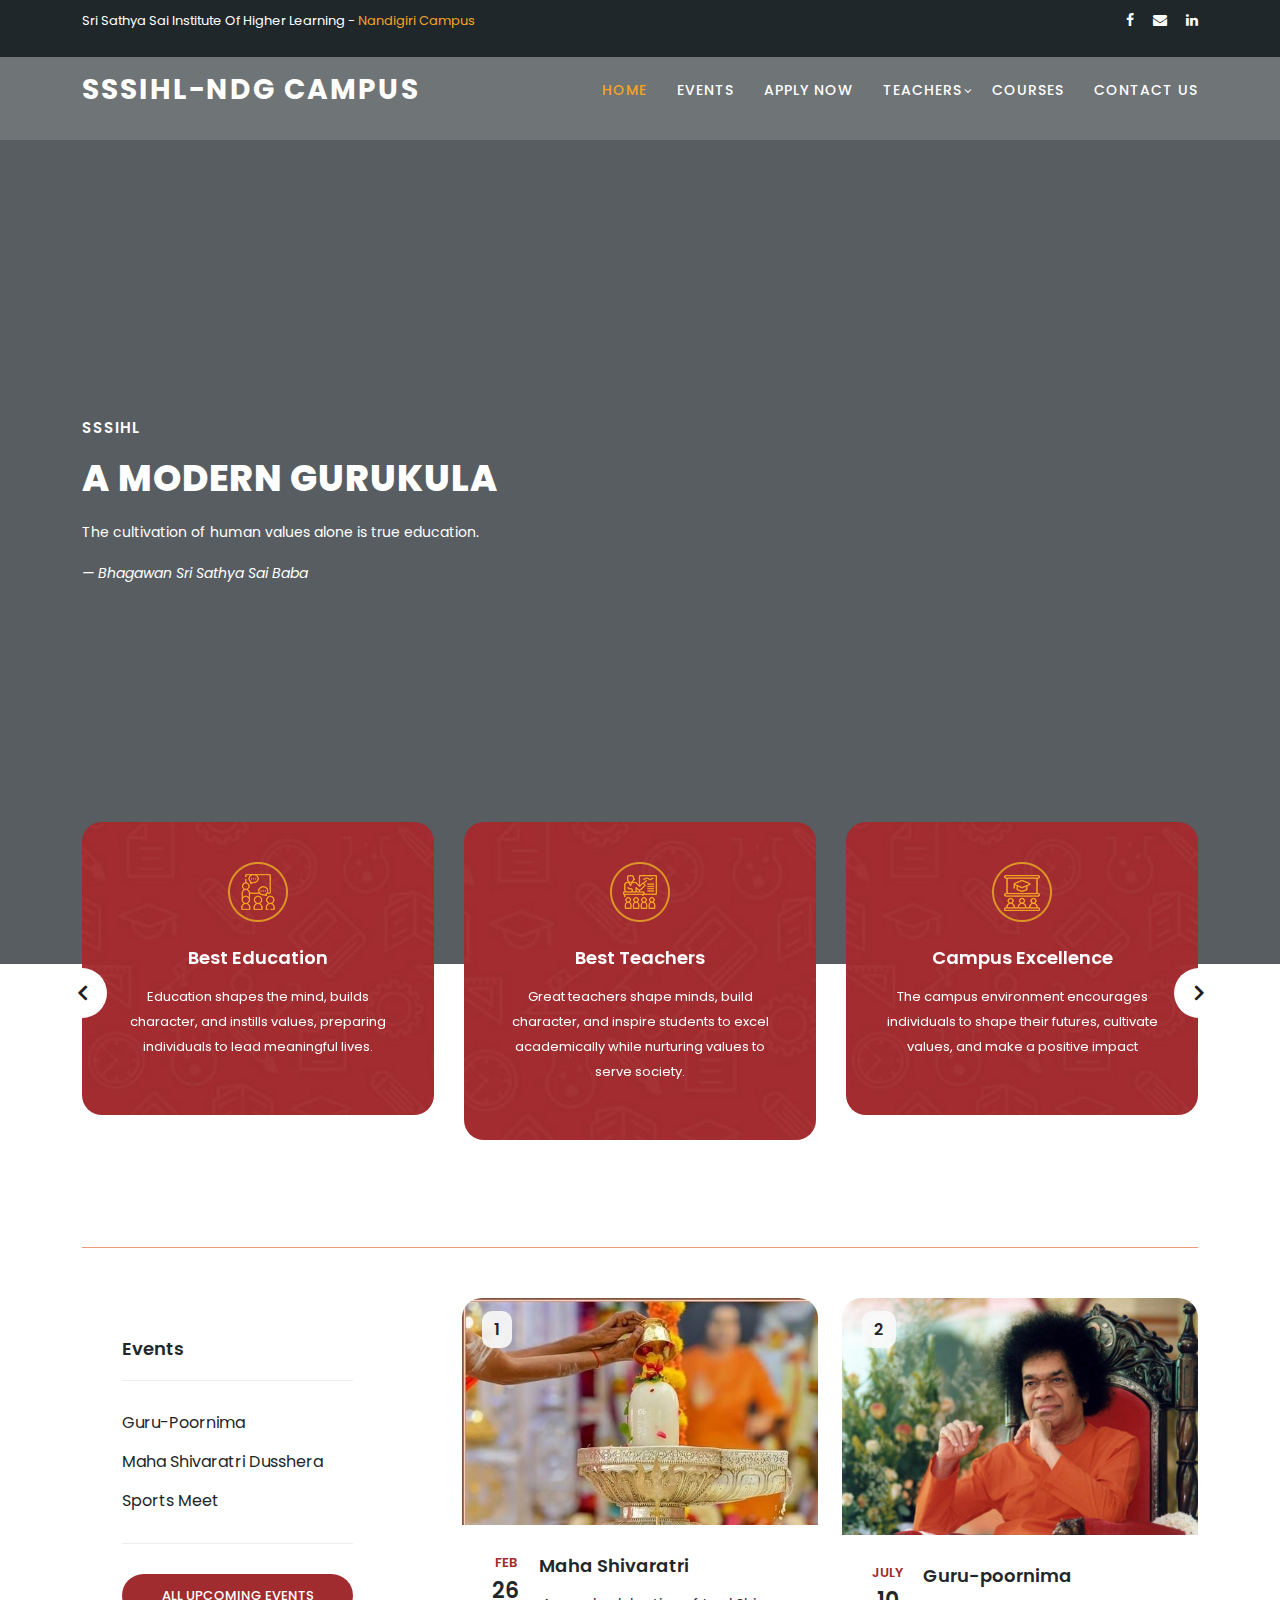
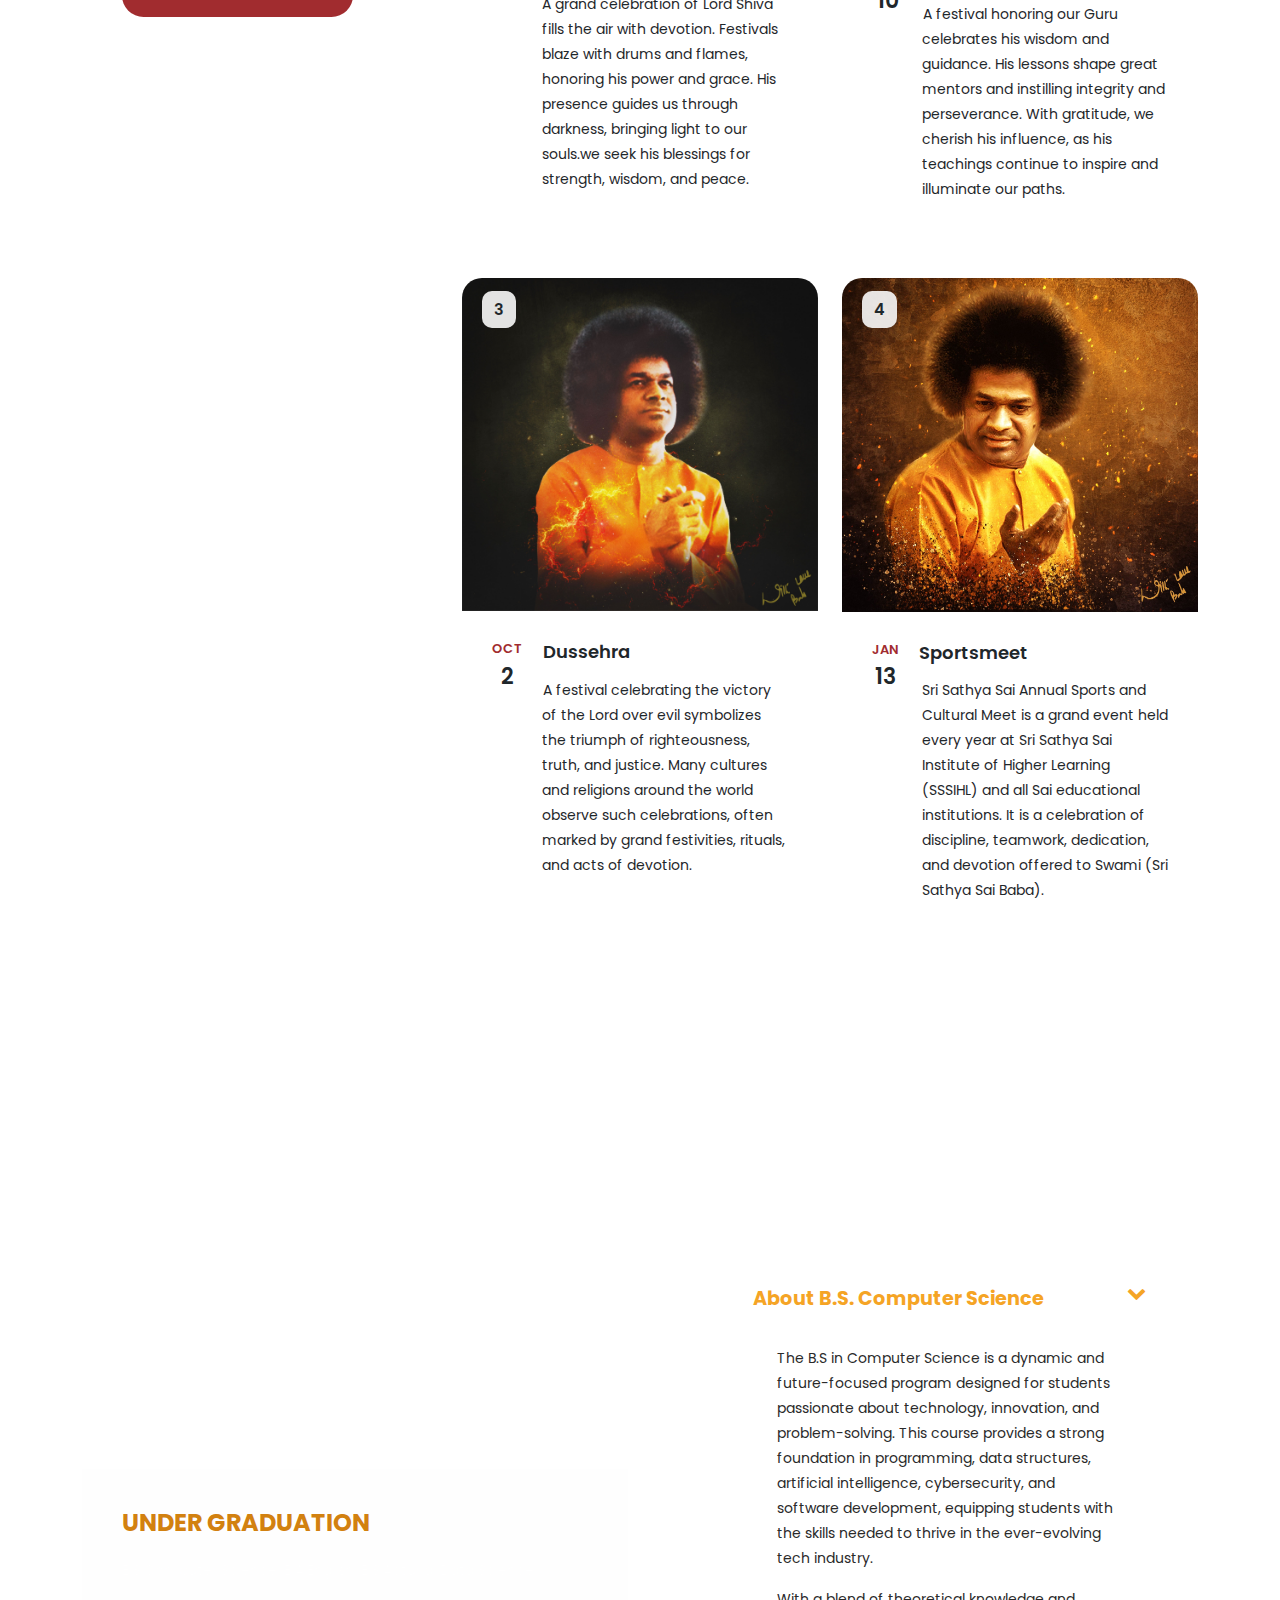
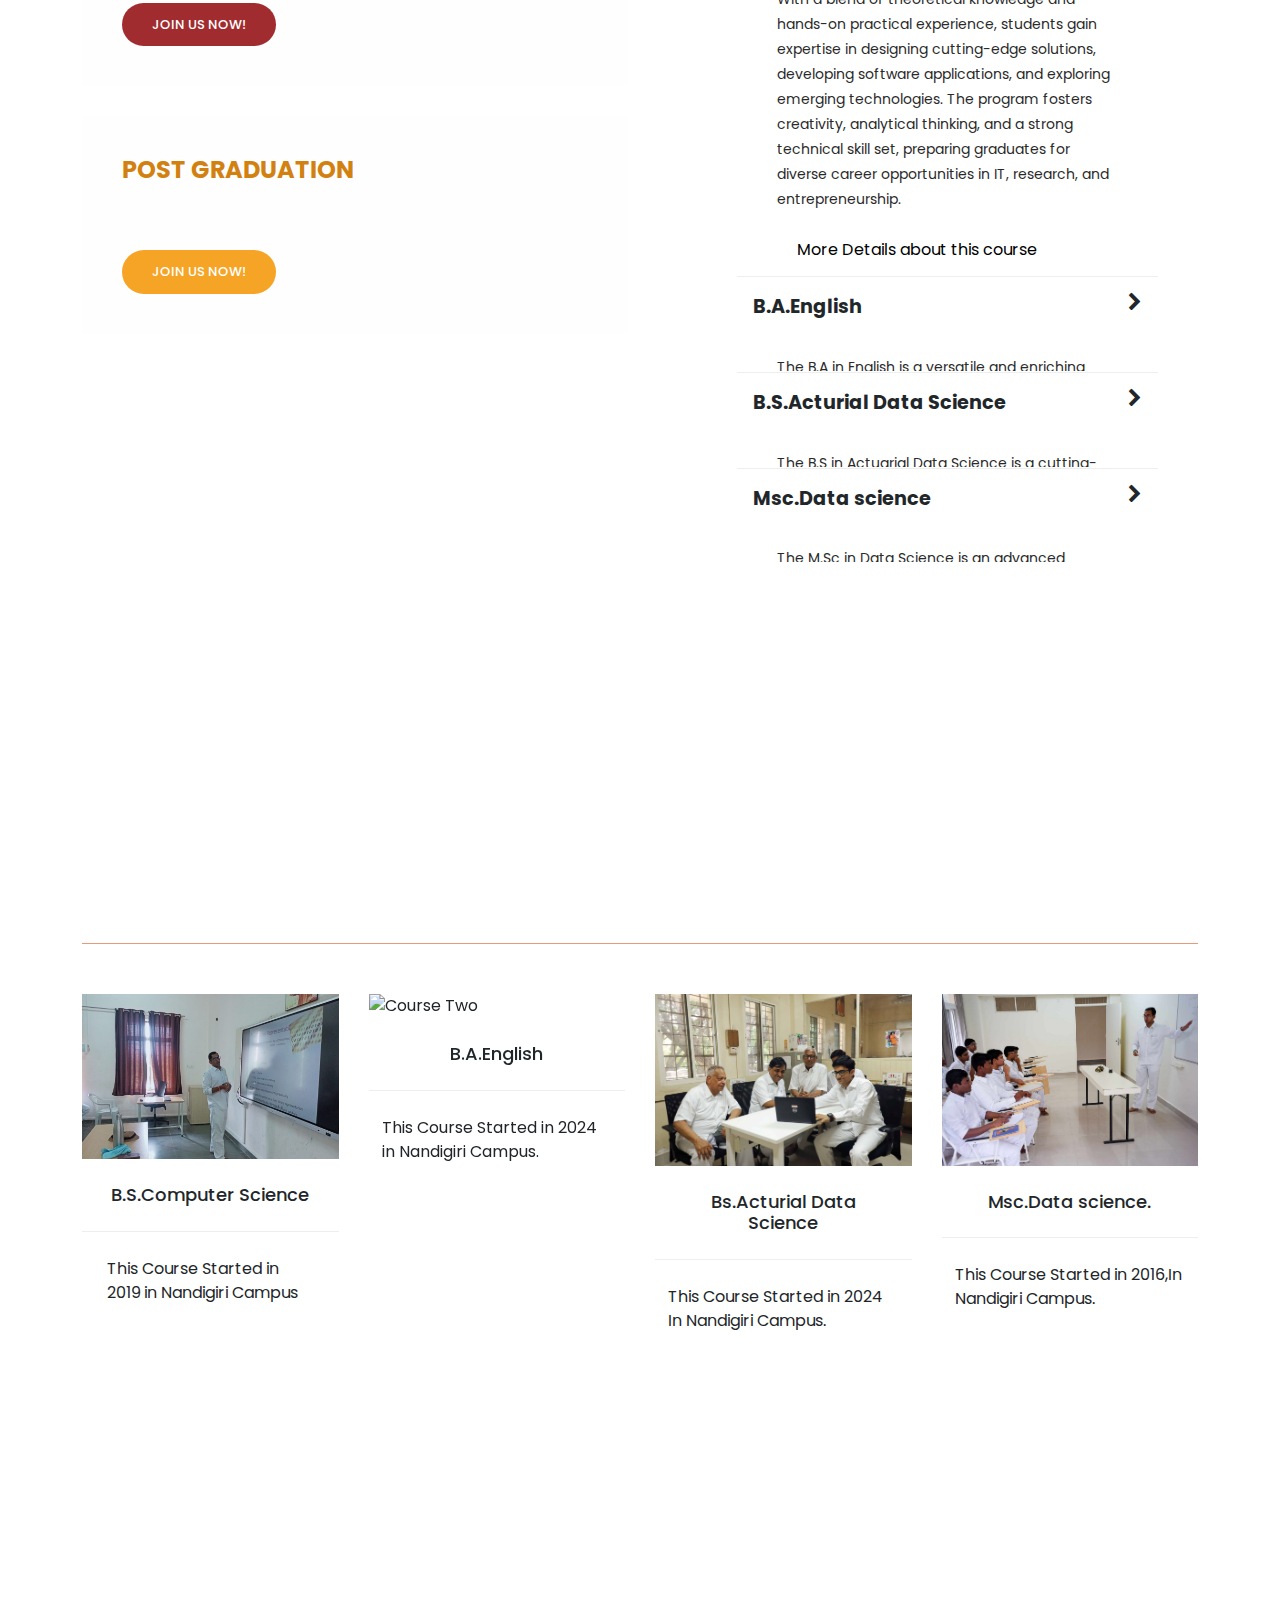
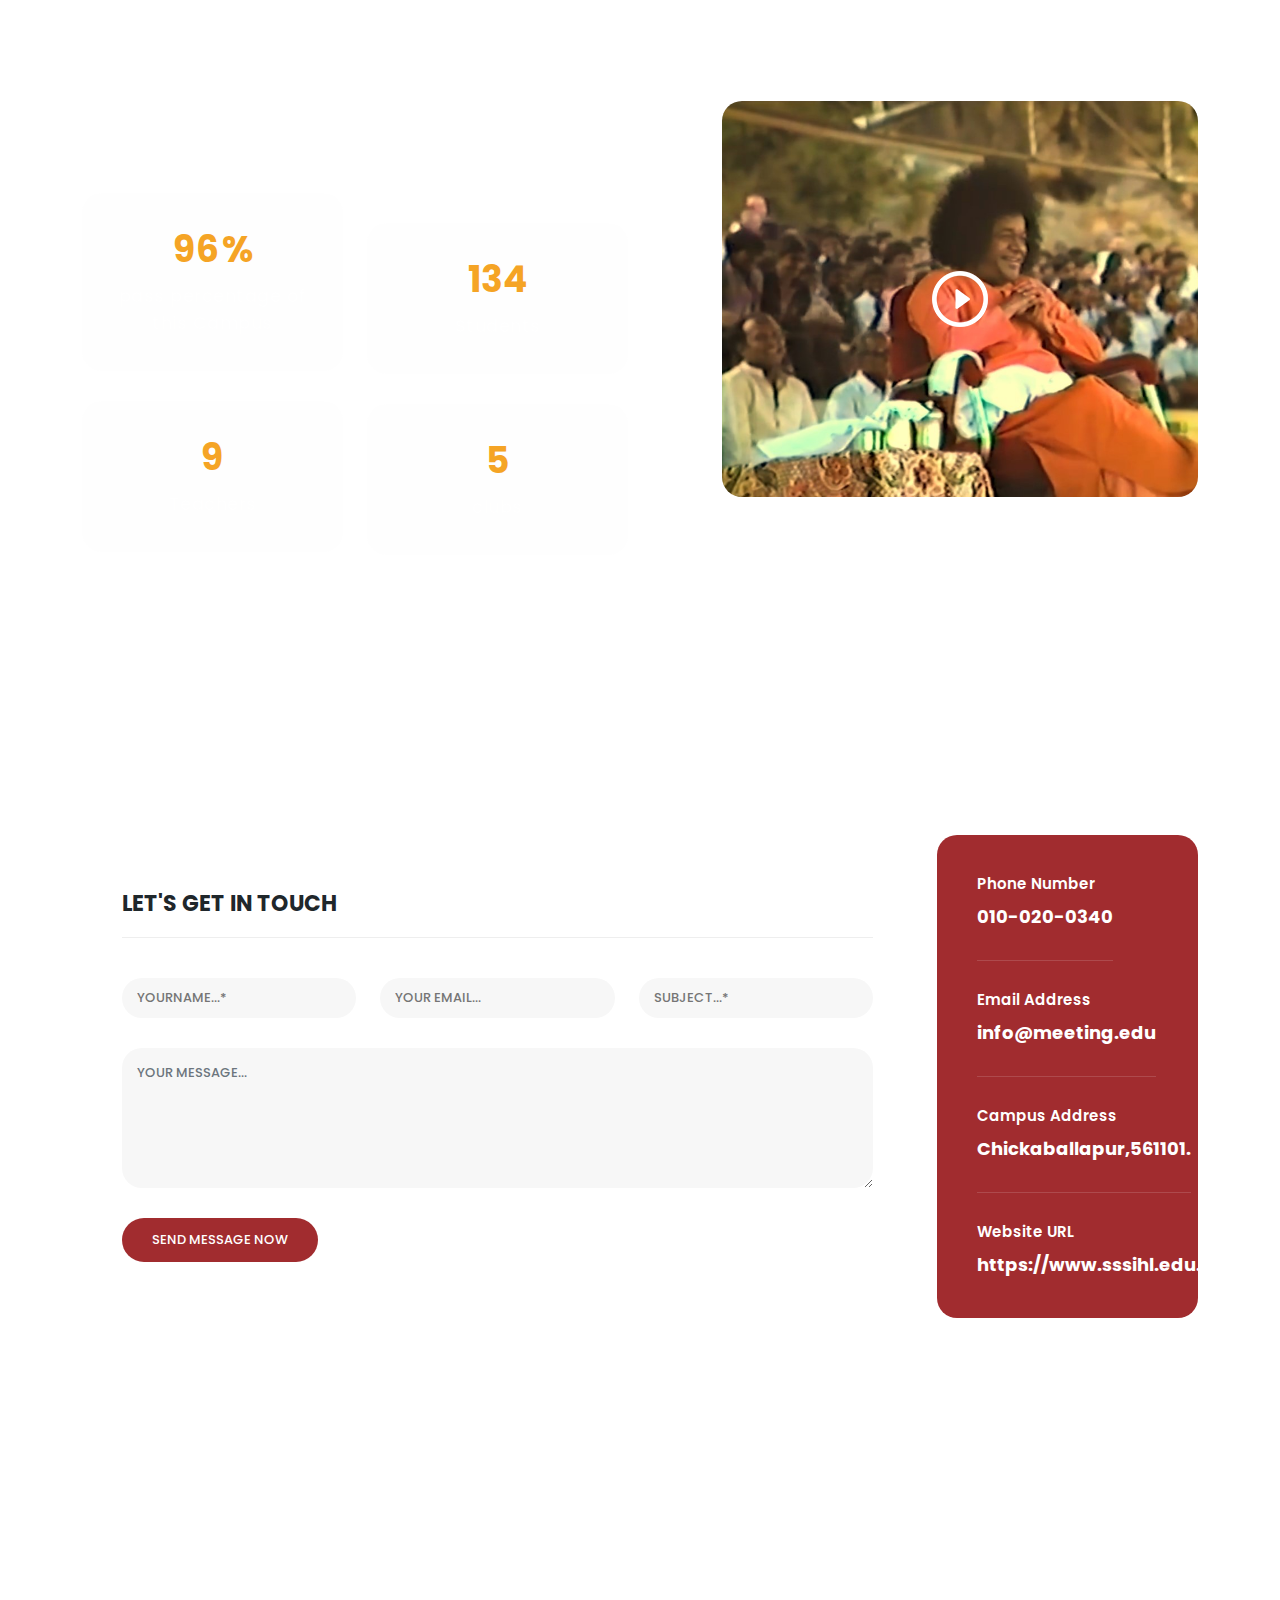
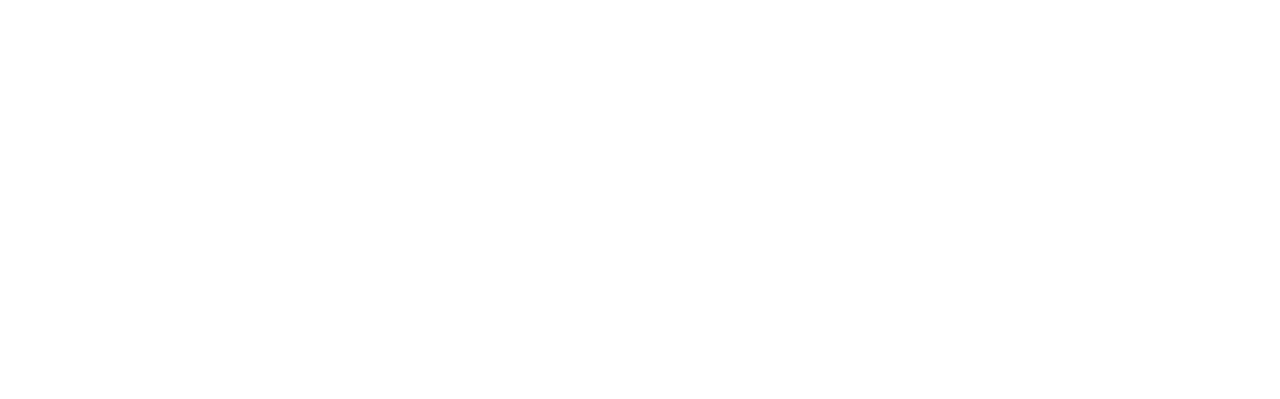
==== index.html @ b91f8c8f "Update index.html" ====
<!DOCTYPE html>
<html lang="en">

  <head>

    <meta charset="utf-8">
    <meta name="viewport" content="width=device-width, initial-scale=1, shrink-to-fit=no">
    <meta name="description" content="">
    <meta name="author" content="TemplateMo">
    <link href="https://fonts.googleapis.com/css?family=Poppins:100,200,300,400,500,600,700,800,900" rel="stylesheet">

    <title>Sri Sathya Sai Institute Of Higher Learning-Nandigiri Campus</title>
    <link rel="icon" href="assets/images/logo.png" type="">

    <!-- Bootstrap core CSS -->
    <link href="vendor/bootstrap/css/bootstrap.min.css" rel="stylesheet">


    <!-- Additional CSS Files -->
    <link rel="stylesheet" href="assets/css/fontawesome.css">
    <link rel="stylesheet" href="assets/css/templatemo-edu-meeting.css">
    <link rel="stylesheet" href="assets/css/owl.css">
    <link rel="stylesheet" href="assets/css/lightbox.css">
  </head>

<body>  
   <!-- Sub Header -->
   <div class="sub-header">
    <div class="container">
      <div class="row">
        <div class="col-lg-8 col-sm-8">
          <div class="left-content">
            <p>Sri Sathya Sai Institute Of Higher Learning - <em>Nandigiri Campus</em> </p>
          </div>
        </div>
        <div class="col-lg-4 col-sm-4">
          <div class="right-icons">
            <ul>
              <li><a href="#"><i class="fa fa-facebook"></i></a></li>
              <li><a href="ndgsssihl.edu.in"><i class="fa fa-envelope"></i></a></li>
              <li><a href="https://www.linkedin.com/in/sssihl-ndg/"><i class="fa fa-linkedin"></i></a></li>
            </ul>
          </div>
        </div>
      </div>
    </div>
  </div>
 <!-- ***** Header Area Start ***** -->
  <header class="header-area header-sticky">
      <div class="container">
          <div class="row">
              <div class="col-12">
                  <nav class="main-nav">
                      <!-- ***** Logo Start ***** -->
                      <a href="index.html" class="logo">
                        SSSIHL-NDG Campus
                      </a>
                      <ul class="nav">
                          <li class="scroll-to-section"><a href="#top" class="active">Home</a></li>
                          <li><a href="#meetings">Events</a></li>
                          <li class="scroll-to-section"><a href="#apply">Apply Now</a></li>
                          <li class="has-sub">
                              <a href="javascript:void(0)">Teachers</a>
                              <ul class="sub-menu">
                                  <li><a href="meetings.html">DMACS</a></li>
                                  <li><a href="meetings.html">DLL</a></li>
                              </ul>
                          </li>
                          <li class="scroll-to-section"><a href="#courses">Courses</a></li> 
                          <li class="scroll-to-section"><a href="#contact">Contact Us</a></li> 
                      </ul>        
                      <a class='menu-trigger'>
                          <span>Menu</span>
                      </a>
                      <!-- ***** Menu End ***** -->
                  </nav>
              </div>
          </div>
      </div>
  </header>
  <section class="section main-banner" id="top" data-section="section1">
      <video autoplay muted loop id="bg-video">
          <source src="assets/images/NDG.mp4" type="video/mp4" />
      </video>

      <div class="video-overlay header-text">
          <div class="container">
            <div class="row">
              <div class="col-lg-12">
                <div class="caption">
              <h6>SSSIHL</h6>
              <h2>A modern Gurukula</h2>
              <p>The cultivation of human values alone is true education.</p>
              <p><em>— Bhagawan Sri Sathya Sai Baba</em></p> 
            </div>
              </div>
            </div>
          </div>
      </div>
  </section>
  <!-- ***** Main Banner Area End ***** -->

  <section class="services">
    <div class="container">
      <div class="row">
        <div class="col-lg-12">
          <div class="owl-service-item owl-carousel">
          
            <div class="item">
              <div class="icon">
                <img src="assets/images/service-icon-01.png" alt="">
              </div>
              <div class="down-content">
                <h4>Best Education</h4>
                <p>Education shapes the mind, builds character, and instills values, preparing individuals to lead meaningful lives.</p>
              </div>
            </div>
            
            <div class="item">
              <div class="icon">
                <img src="assets/images/service-icon-02.png" alt="">
              </div>
              <div class="down-content">
                <h4>Best Teachers</h4>
                <p>Great teachers shape minds, build character, and inspire students to excel academically while nurturing values to serve society.</p>
              </div>
            </div>
            
              <div class="item">
                <div class="icon">
                  <img src="assets/images/service-icon-03.png" alt="">
                </div>
                <div class="down-content">
                  <h4>Campus Excellence</h4>
                  <p>The campus environment encourages individuals to shape their futures, cultivate values, and make a positive impact</p>
                </div>
              </div>
              
              <div class="item">
                <div class="icon">
                  <img src="assets/images/service-icon-02.png" alt="">
                </div>
                <div class="down-content">
                  <h4>Online Courses</h4>
                  <p>Students are encouraged to explore SWAYAM and NPTEL for online courses that enhance their knowledge and skills.</p>
                </div>
              </div>
              
              <div class="item">
                <div class="icon">
                  <img src="assets/images/service-icon-03.png" alt="">
                </div>
                <div class="down-content">
                  <h4>Best Activities</h4>
                  <p>Activities like drama, orchestra, dance, and debate foster creativity, teamwork, and personal growth, helping students develop essential skills.</p>
                </div>
              </div>
              
            </div>
          </div>
        </div>
      </div>
    </section>

    <section class="upcoming-meetings" id="meetings">
      <div class="container">
        <div class="row">
          <div class="col-lg-12">
            <div class="section-heading">
              <h2>Upcoming Events</h2>
            </div>
          </div>
          <div class="col-lg-4">
            <div class="categories">
              <h4>Events</h4>
<ul>
    <li>Guru-Poornima</li>
    <li>Maha Shivaratri</li>
    <li>Dusshera</li>
    <li>Sports Meet</li>
</ul>

             <div class="main-button-red">
                <a href="https://www.srisathyasai.org/pages/sai-events.html">All Upcoming Events</a>
              </div>
            </div>
          </div>
          <div class="col-lg-8">
            <div class="row">
              <div class="col-lg-6">
                <div class="meeting-item">
                  <div class="thumb">
                    <div class="price">
                      <span>1</span>
                    </div>
                    <a href="https://www.sathyasai.org/shivaratri"><img src="assets/images/shiv.jpg" alt="New Lecturer Meeting"></a>
                  </div>
                  <div class="down-content">
                    <div class="date">
                      <h6>Feb <span>26</span></h6>
                    </div>
                    <a href="#"><h4> Maha Shivaratri</h4></a>
                    <p>A grand celebration of Lord Shiva fills the air with devotion. Festivals blaze with drums and flames, honoring his power and grace. His presence guides us through darkness, bringing light to our souls.we seek his blessings for strength, wisdom, and peace.</p>
                  </div>
                </div>
              </div>
              <div class="col-lg-6">
                <div class="meeting-item">
                  <div class="thumb">
                    <div class="price">
                      <span>2</span>
                    </div>
                    <a href="https://www.sathyasai.org/festival/gurupoornima"><img src="assets/images/Guru1.jpg" alt="Online Teaching"></a>
                  </div>
                  <div class="down-content">
                    <div class="date">
                      <h6>July <span>10</span></h6>
                    </div>
                    <a href=""><h4>Guru-poornima</h4></a>
                    <p>A festival honoring our Guru celebrates his wisdom and guidance. His lessons shape great mentors and instilling integrity and perseverance. With gratitude, we cherish his influence, as his teachings continue to inspire and illuminate our paths.</p>
                  </div>
                </div>
              </div>
              <div class="col-lg-6">
                <div class="meeting-item">
                  <div class="thumb">
                    <div class="price">
                      <span>3</span>
                    </div>
                    <a href="https://www.sathyasai.org/calendar/dasara.html"><img src="assets/images/main.jpg" alt="Higher Education"></a>
                  </div>
                  <div class="down-content">
                    <div class="date">
                      <h6>Oct <span>2</span></h6>
                    </div>
                    <a href="https://www.srisathyasai.org/pages/sai-event-dhasara-2022.html"><h4>Dussehra</h4></a>
                    <p>
A festival celebrating the victory of the Lord over evil symbolizes the triumph of righteousness, truth, and justice. Many cultures and religions around the world observe such celebrations, often marked by grand festivities, rituals, and acts of devotion.</p>
                  </div>
                </div>
            </div>
            <div class="col-lg-6">
              <div class="meeting-item">
                <div class="thumb">
                  <div class="price">
                    <span>4</span>
                  </div>
                  <a href="https://www.srisathyasai.org/pages/sai-article-199.html"><img src="assets/images/4fes.jpg" alt="Student Training"></a>
                </div>
                <div class="down-content">
                  <div class="date">
                    <h6>Jan<span>13</span></h6>
                  </div>
                  <a href="https://www.srisathyasai.org/pages/sai-article-199.html"><h4>Sportsmeet</h4></a>
                  <p>Sri Sathya Sai Annual Sports and Cultural Meet is a grand event held every year at Sri Sathya Sai Institute of Higher Learning (SSSIHL) and all Sai educational institutions. It is a celebration of discipline, teamwork, dedication, and devotion offered to Swami (Sri Sathya Sai Baba).</p>
                </div>
              </div>
            </div>
          </div>
        </div>
      </div>
    </div>
  </section>
  <section class="apply-now" id="apply">
    <div class="container">
      <div class="row">
        <div class="col-lg-6 align-self-center">
          <div class="row">
            <div class="col-lg-12">
              <div class="item">
                <h3>Under Graduation</h3>
                <p>B.S.Computer Science, B.A.English, B.S.Acturial Data Science</p>
                <div class="main-button-red">
                  <div class="scroll-to-section"><a href="https://www.sssihl.edu.in/admissions/apply-for-admissions/">Join Us Now!</a></div>
              </div>
              </div>
            </div>
            <div class="col-lg-12">
              <div class="item">
                <h3>Post Graduation</h3>
                <p>Msc.Data science.</p>
                <div class="main-button-yellow">
                  <div class="scroll-to-section"><a href="https://www.sssihl.edu.in/admissions/apply-for-admissions/">Join Us Now!</a></div>
              </div>
              </div>
            </div>
          </div>
        </div>
                <div class="col-lg-6">
                    <div class="accordions is-first-expanded">
                        <article class="accordion">
                            <div class="accordion-head">
                                <span>About B.S. Computer Science</span>
                                <span class="icon">
                                    <i class="icon fa fa-chevron-right"></i>
                                </span>
                            </div>
                            <div class="accordion-body">
                                <div class="content">
                                    <p>
                                        The B.S in Computer Science is a dynamic and future-focused program designed for students passionate about technology, innovation, and problem-solving. This course provides a strong foundation in programming, data structures, artificial intelligence, cybersecurity, and software development, equipping students with the skills needed to thrive in the ever-evolving tech industry.
                                    </p>
                                    <p>
                                        With a blend of theoretical knowledge and hands-on practical experience, students gain expertise in designing cutting-edge solutions, developing software applications, and exploring emerging technologies. The program fosters creativity, analytical thinking, and a strong technical skill set, preparing graduates for diverse career opportunities in IT, research, and entrepreneurship.
                                    </p>
                                    <a href="https://drive.google.com/file/d/1E7tnNNjHpaXuD7vt5gaFlUEbEqs2yv4o/view">
                                        <button class="styled-button">More Details about this course</button>
                                    </a>
                                    <style>
                                        .styled-button {
                                            background-color: #4CAF50;
                                            border: none;
                                            color: white;
                                            padding: 10px 20px;
                                            text-align: center;
                                            text-decoration: none;
                                            display: inline-block;
                                            font-size: 16px;
                                            border-radius: 5px;
                                            cursor: pointer;
                                            transition: background-color 0.3s ease;
                                        }
                                        .styled-button:hover {
                                            background-color: #45a049;
                                        }
                                    </style>
                                </div>
                            </div>
                        </article>
            <article class="accordion">
                <div class="accordion-head">
                    <span>B.A.English</span>
                    <span class="icon">
                        <i class="icon fa fa-chevron-right"></i>
                    </span>
                </div>
                <div class="accordion-body">
                    <div class="content">
                        <p>The B.A in English is a versatile and enriching program that explores the power of language, literature, and communication. This course provides a deep understanding of classic and contemporary literature, creative writing, linguistics, and critical analysis, fostering strong analytical and communication skills.
Students engage with diverse literary works, develop a global perspective, and enhance their ability to think critically and express ideas effectively. The program also nurtures creativity and research skills, preparing graduates for careers in media, education, publishing, content writing, and more>
                          <a href="https://www.sssihl.edu.in/wp-content/uploads/2021/09/BA-ADVANCED-ENGLISH-SYLLABUS-2020.pdf">
                            <button class="styled-button">More Details about this courses</button>
                        </a>
                        
                        <style>
                            .styled-button {
                                background-color: #4CAF50; /* Green */
                                border: none;
                                color: white;
                                padding: 10px 20px;
                                text-align: center;
                                text-decoration: none;
                                display: inline-block;
                                font-size: 16px;
                                border-radius: 5px;
                                cursor: pointer;
                                transition: background-color 0.3s ease;
                            }
                        
                            .styled-button:hover {
                                background-color: #45a049;
                            }
                        </style>
                     
                      </ul>
                    </p>
                    </div>
                </div>
            </article>
            <article class="accordion">
                <div class="accordion-head">
                    <span>B.S.Acturial Data Science</span>
                    <span class="icon">
                        <i class="icon fa fa-chevron-right"></i>
                    </span>
                </div>
                <div class="accordion-body">
                    <div class="content">
                        <p>
                       The B.S in Actuarial Data Science is a cutting-edge program that combines mathematics, statistics, finance, and data science to assess and manage financial risks. This course is designed for students who have a passion for numbers, problem-solving, and predictive analytics.
With a strong foundation in probability, statistical modeling, machine learning, and actuarial principles, students gain the expertise to analyze complex data and make informed financial decisions. The program equips graduates with the skills required for careers in insurance, finance, investment, and risk management, making them highly sought-after professionals in the industry.
                          <li>..</li>
                          <a href="https://cads.sssihl.edu.in/wp-content/uploads/2024/01/SSSIHL-BS-Actuarial-Website-Poster-Ver-1.0.pdf">
                            <button class="styled-button">More Details about this courses</button>
                        </a>
                        
                        <style>
                            .styled-button {
                                background-color: #4CAF50; /* Green */
                                border: none;
                                color: white;
                                padding: 10px 20px;
                                text-align: center;
                                text-decoration: none;
                                display: inline-block;
                                font-size: 16px;
                                border-radius: 5px;
                                cursor: pointer;
                                transition: background-color 0.3s ease;
                            }
                        
                            .styled-button:hover {
                                background-color: red;
                            }
                        </style>
                     
                          </ul>
                          </p>
                    </div>
                </div>
            </article>
            <article class="accordion last-accordion">
                <div class="accordion-head">
                    <span>Msc.Data science</span>
                    <span class="icon">
                        <i class="icon fa fa-chevron-right"></i>
                    </span>
                </div>
                <div class="accordion-body">
                    <div class="content">
                        <p>The M.Sc in Data Science is an advanced program designed for students eager to harness the power of data, analytics, and artificial intelligence. This course equips students with expertise in big data technologies, machine learning, deep learning, and statistical modeling, enabling them to extract meaningful insights and drive data-driven decision-making.
With a strong emphasis on practical learning, students work on real-world projects, develop predictive models, and gain hands-on experience with cutting-edge tools. The program prepares graduates for high-demand careers in AI, business analytics, finance, healthcare, and technology, making them industry-ready professionals.</p>
                        <li>..</li>
                        <a href="https://www.sssihl.edu.in/wp-content/uploads/2022/11/M.Sc-Data-Science-and-Computing.pdf">
                          <button class="styled-button">More Details about this courses</button>
                      </a>
                      
                      <style>
                          .styled-button {
                              background-color: transparent;
                              border: none;
                              color: black;
                              padding: 10px 20px;
                              text-align: center;
                              text-decoration: none;
                              display: inline-block;
                              font-size: 16px;
                              border-radius: 5px;
                              cursor: pointer;
                              transition: background-color 0.3s ease;
                          }
                      
                          .styled-button:hover {
                              background-color: yellow;
                          }
                      </style>
                    </div>
                </div>
            </article>
        </div>
        </div>
      </div>
    </div>
  </section>
  
  <section class="our-courses" id="courses">
    <div class="container">
      <div class="row">
        <div class="col-lg-12">
          <div class="section-heading">
            <h2>Our Popular Courses</h2>
          </div>
        </div>
        <div class="col-lg-12">
          <div class="owl-courses-item owl-carousel">
            <div class="item">
              <img src="assets/images/cs.jpg" alt="Course One">
              <div class="down-content">
                <h4>B.S.Computer Science</h4>
                <div class="info">
                  This Course Started in 2019 in Nandigiri Campus
                </div>
              </div>
            </div>
            <div class="item">
              <img src="assets/images/eng.JPG" alt="Course Two">
              <div class="down-content">
                <h4>B.A.English</h4>
                <div class="info">
                  <div class="row">
                  This Course Started in 2024 in Nandigiri Campus.
                  </div>
                </div>
              </div>
            </div>
            <div class="item">
              <img src="assets/images/ads.jpg" alt="">
              <div class="down-content">
                <h4>Bs.Acturial Data Science</h4>
                <div class="info">
                  <div class="row">
                      This Course Started in 2024 In Nandigiri Campus.
                  </div>
                </div>
              </div>
            </div>
            <div class="item">
              <img src="assets/images/msc.jpg" alt="">
              <div class="down-content">
                <h4>Msc.Data science.</h4>
                <div class="info">
                  <div class="row">
                  This Course Started in 2016,In Nandigiri Campus.</div>
  </section>

  <section class="our-facts">
    <div class="container">
      <div class="row">
        <div class="col-lg-6">
          <div class="row">
            <div class="col-lg-12">
              <h2>A Few Facts About Our Campus</h2>
            </div>
            <div class="col-lg-6">
              <div class="row">
                <div class="col-12">
                  <div class="count-area-content percentage">
                    <div class="count-digit">96</div>
                    <div class="count-title">pass percentage of this Campus</div>
                  </div>
                </div>
                <div class="col-12">
                  <div class="count-area-content">
                    <div class="count-digit">9</div>
                    <div class="count-title">Teachers</div>
                  </div>
                </div>
              </div>
            </div>
            <div class="col-lg-6">
              <div class="row">
                <div class="col-12">
                  <div class="count-area-content new-students">
                    <div class="count-digit">134</div>
                    <div class="count-title">Students</div>
                  </div>
                </div> 
                <div class="col-12">
                  <div class="count-area-content">
                    <div class="count-digit">5</div>
                    <div class="count-title">clubs</div>
                  </div>
                </div>
              </div>
            </div>
          </div>
        </div> 
        <div class="col-lg-6 align-self-center">
          <div class="video">
            <a href="https://www.youtube.com/watch?v=0zCcWmm3KR8" target="_blank"><img src="assets/images/play-icon.png" alt=""></a>
          </div>
        </div>
      </div>
    </div>
  </section>

  <section class="contact-us" id="contact">
    <div class="container">
      <div class="row">
        <div class="col-lg-9 align-self-center">
          <div class="row">
            <div class="col-lg-12">
              <form id="contact" action="" method="post">
                <div class="row">
                  <div class="col-lg-12">
                    <h2>Let's get in touch</h2>
                  </div>
                  <div class="col-lg-4">
                    <fieldset>
                      <input name="name" type="text" id="name" placeholder="YOURNAME...*" required="">
                    </fieldset>
                  </div>
                  <div class="col-lg-4">
                    <fieldset>
                    <input name="email" type="text" id="email" pattern="[^ @]*@[^ @]*" placeholder="YOUR EMAIL..." required="">
                  </fieldset>
                  </div>
                  <div class="col-lg-4">
                    <fieldset>
                      <input name="subject" type="text" id="subject" placeholder="SUBJECT...*" required="">
                    </fieldset>
                  </div>
                  <div class="col-lg-12">
                    <fieldset>
                      <textarea name="message" type="text" class="form-control" id="message" placeholder="YOUR MESSAGE..." required=""></textarea>
                    </fieldset>
                  </div>
                  <div class="col-lg-12">
                    <fieldset>
                      <button type="submit" id="form-submit" class="button">SEND MESSAGE NOW</button>
                    </fieldset>
                  </div>
                </div>
              </form>
            </div>
          </div>
        </div>
        <div class="col-lg-3">
          <div class="right-info">
            <ul>
              <li>
                <h6>Phone Number</h6>
                <span>010-020-0340</span>
              </li>
              <li>
                <h6>Email Address</h6>
                <span>info@meeting.edu</span>
              </li>
              <li>
                <h6>Campus Address</h6>
                <span>Chickaballapur,561101.</span>
              </li>
              <li>
                <h6>Website URL</h6>
                <span>https://www.sssihl.edu.in/</span>
              </li>
            </ul>
          </div>
        </div>
      </div>
    </div>
    <div class="mapouter"><div class="gmap_canvas"><iframe class="gmap_iframe" width="100%" frameborder="0" scrolling="no" marginheight="0" marginwidth="0" src="https://maps.google.com/maps?width=1705&amp;height=399&amp;hl=en&amp;q=sri sathya sai institue of higher learning muddenhall&amp;t=k&amp;z=18&amp;ie=UTF8&amp;iwloc=B&amp;output=embed"></iframe><a href="https://sprunkin.com/">Sprunki Game</a></div><style>.mapouter{position:relative;text-align:right;width:100%;height:399px;}.gmap_canvas {overflow:hidden;background:none!important;width:100%;height:399px;}.gmap_iframe {height:399px!important;}</style></div>
    
    <div class="footer">
      <p>Copyright © 2022 SSSHIL-NDG., Ltd. All Rights Reserved. </p>
    </div>
  </section>

  <!-- Scripts -->
  <!-- Bootstrap core JavaScript -->
    <script src="vendor/jquery/jquery.min.js"></script>
    <script src="vendor/bootstrap/js/bootstrap.bundle.min.js"></script>

    <script src="assets/js/isotope.min.js"></script>
    <script src="assets/js/owl-carousel.js"></script>
    <script src="assets/js/lightbox.js"></script>
    <script src="assets/js/tabs.js"></script>
    <script src="assets/js/video.js"></script>
    <script src="assets/js/slick-slider.js"></script>
    <script src="assets/js/custom.js"></script>
    <script>
        //according to loftblog tut
        $('.nav li:first').addClass('active');

        var showSection = function showSection(section, isAnimate) {
          var
          direction = section.replace(/#/, ''),
          reqSection = $('.section').filter('[data-section="' + direction + '"]'),
          reqSectionPos = reqSection.offset().top - 0;

          if (isAnimate) {
            $('body, html').animate({
              scrollTop: reqSectionPos },
            800);
          } else {
            $('body, html').scrollTop(reqSectionPos);
          }

        };

        var checkSection = function checkSection() {
          $('.section').each(function () {
            var
            $this = $(this),
            topEdge = $this.offset().top - 80,
            bottomEdge = topEdge + $this.height(),
            wScroll = $(window).scrollTop();
            if (topEdge < wScroll && bottomEdge > wScroll) {
              var
              currentId = $this.data('section'),
              reqLink = $('a').filter('[href*=\\#' + currentId + ']');
              reqLink.closest('li').addClass('active').
              siblings().removeClass('active');
            }
          });
        };

        $('.main-menu, .responsive-menu, .scroll-to-section').on('click', 'a', function (e) {
          e.preventDefault();
          showSection($(this).attr('href'), true);
        });

        $(window).scroll(function () {
          checkSection();
        });
    </script>
        <!-- Background music -->
        <audio id="background-music" autoplay loop muted>
          <source src="assets/bg/.mp3" type="audio/mp3">
          Your browser does not support the audio element.
      </audio>
  
      <script>
          // Try to play audio on page load
          window.addEventListener('load', function () {
              const audio = document.getElementById('background-music');
  
              // Try to unmute the audio after page load
              setTimeout(function () {
                  audio.muted = false; // Unmute the audio after page is loaded
                  audio.play().catch((error) => {
                      console.warn("Autoplay blocked. Please interact with the page to enable sound.");
                  });
              }, 500); // Delay to ensure the page is fully loaded
          });
  
          // Ensure user interaction triggers sound play (for mobile devices or strict browsers)
          window.addEventListener('click', function () {
              const audio = document.getElementById('background-music');
              audio.muted = false; // Unmute audio on first user click
              audio.play().catch((error) => {
                  console.warn("Autoplay blocked. Please interact with the page to enable sound.");
              });
          });
          
      </script>
</body>
    
</html>
---- assets/css/templatemo-edu-meeting.css ----
01. font & reset css
02. reset
03. global styles
04. header
05. banner
06. features
07. testimonials
08. contact
09. footer
10. preloader
11. search
12. portfolio
@import url("https://fonts.googleapis.com/css?family=Poppins:100,200,300,400,500,600,700,800,900");
html, body, div, span, applet, object, iframe, h1, h2, h3, h4, h5, h6, p, blockquote, div
pre, a, abbr, acronym, address, big, cite, code, del, dfn, em, font, img, ins, kbd, q,
s, samp, small, strike, strong, sub, sup, tt, var, b, u, i, center, dl, dt, dd, ol, ul, li,
figure, header, nav, section, article, aside, footer, figcaption {
  margin: 0;
  padding: 0;
  border: 0;
  outline: 0;
}


.clearfix:after {
  content: ".";
  display: block;
  clear: both;
  visibility: hidden;
  line-height: 0;
  height: 0;
}

.clearfix {
  display: inline-block;
}

html[xmlns] .clearfix {
  display: block;
}

* html .clearfix {
  height: 1%;
}

ul, li {
  padding: 0;
  margin: 0;
  list-style: none;
}

header, nav, section, article, aside, footer, hgroup {
  display: block;
}

* {
  box-sizing: border-box;
}

html, body {
  font-family: 'Poppins', sans-serif;
  font-weight: 400;
  background-color: #fff;
  font-size: 16px;
  -ms-text-size-adjust: 100%;
  -webkit-font-smoothing: antialiased;
  -moz-osx-font-smoothing: grayscale;
}

a {
  text-decoration: none !important;
  color: #3CF;
}

a:hover {
	color: #FC3;
}

h1, h2, h3, h4, h5, h6 {
  margin-top: 0px;
  margin-bottom: 0px;
}

ul {
  margin-bottom: 0px;
}

p {
  font-size: 14px;
  line-height: 25px;
  color: #2a2a2a;
}

img {
  width: 100%;
  overflow: hidden;
}

/* 
---------------------------------------------
global styles
--------------------------------------------- 
*/
html,
body {
  background: #fff;
  font-family: 'Poppins', sans-serif;
}

::selection {
  background: #f5a425;
  color: #fff;
}

::-moz-selection {
  background: #f5a425;
  color: #fff;
}

@media (max-width: 991px) {
  html, body {
    overflow-x: hidden;
  }
  .mobile-top-fix {
    margin-top: 30px;
    margin-bottom: 0px;
  }
  .mobile-bottom-fix {
    margin-bottom: 30px;
  }
  .mobile-bottom-fix-big {
    margin-bottom: 60px;
  }
}

.main-button-red a {
  font-size: 13px;
  color: #fff;
  background-color: #a12c2f;
  padding: 12px 30px;
  display: inline-block;
  border-radius: 22px;
  font-weight: 500;
  text-transform: uppercase;
  transition: all .3s;
}

.main-button-red a:hover {
  opacity: 0.9;
}

.main-button-yellow a {
  font-size: 13px;
  color: #fff;
  background-color: #f5a425;
  padding: 12px 30px;
  display: inline-block;
  border-radius: 22px;
  font-weight: 500;
  text-transform: uppercase;
  transition: all .3s;
}

.main-button-yellow a:hover {
  opacity: 0.9;
}

.section-heading h2 {
  line-height: 40px;
  margin-top: 0px;
  margin-bottom: 50px; 
  padding-bottom: 20px;
  border-bottom: 1px solid rgba(222, 76, 18, 0.573);
  font-size: 22px;
  font-weight: 700;
  text-transform: uppercase;
  color: #fff;
}


/* 
---------------------------------------------
header
--------------------------------------------- 
*/

.sub-header {
  background-color: #1f272b;
  position: relative;
  z-index: 1111;
}

.sub-header .left-content p {
  color: #fff;
  padding: 8px 0px;
  font-size: 13px;
}

.sub-header .right-icons {
  text-align: right;
  padding: 8px 0px;
}

.sub-header .right-icons ul li {
  display: inline-block;
  margin-left: 15px;
}

.sub-header .right-icons ul li a {
  color: #fff;
  font-size: 14px;
  transition: all .3s;
}

.sub-header .right-icons ul li a:hover {
  color: #f5a425;
}

.sub-header .left-content p em {
   font-style: normal;
   color: #f5a425;
}

.background-header {
  background-color: #fff!important;
  height: 80px!important;
  position: fixed!important;
  top: 0!important;
  left: 0;
  right: 0;
  box-shadow: 0px 0px 10px rgba(0,0,0,0.15)!important;
}

.background-header .main-nav .nav li a {
  color: #1e1e1e!important;
}

.background-header .logo,
.background-header .main-nav .nav li a {
  color: #1e1e1e!important;
}

.background-header .main-nav .nav li:hover a {
  color: #fb5849!important;
}

.background-header .nav li a.active {
  color: #fb5849!important;
}

.header-area {
  background-color: rgba(250,250,250,0.15);
  position: absolute;
  top: 40px;
  left: 0;
  right: 0;
  z-index: 100;
  -webkit-transition: all .5s ease 0s;
  -moz-transition: all .5s ease 0s;
  -o-transition: all .5s ease 0s;
  transition: all .5s ease 0s;
}

.header-area .main-nav {
  min-height: 80px;
  background: transparent;
}

.header-area .main-nav .logo {
  line-height: 100px;
  color: #fff;
  font-size: 28px;
  font-weight: 700;
  text-transform: uppercase;
  letter-spacing: 2px;
  float: left;
  -webkit-transition: all 0.3s ease 0s;
  -moz-transition: all 0.3s ease 0s;
  -o-transition: all 0.3s ease 0s;
  transition: all 0.3s ease 0s;
}

.background-header .main-nav .logo {
  line-height: 75px;
}

.background-header .nav {
  margin-top: 20px !important;
}

.header-area .main-nav .nav {
  float: right;
  margin-top: 30px;
  margin-right: 0px;
  background-color: transparent;
  -webkit-transition: all 0.3s ease 0s;
  -moz-transition: all 0.3s ease 0s;
  -o-transition: all 0.3s ease 0s;
  transition: all 0.3s ease 0s;
  position: relative;
  z-index: 999;
}

.header-area .main-nav .nav li {
  padding-left: 15px;
  padding-right: 15px;
}

.header-area .main-nav .nav li:last-child {
  padding-right: 0px;
}

.header-area .main-nav .nav li a {
  display: block;
  font-weight: 500;
  font-size: 14px;
  text-transform: uppercase;
  color: #fff;
  -webkit-transition: all 0.3s ease 0s;
  -moz-transition: all 0.3s ease 0s;
  -o-transition: all 0.3s ease 0s;
  transition: all 0.3s ease 0s;
  height: 40px;
  line-height: 40px;
  border: transparent;
  letter-spacing: 1px;
}

.header-area .main-nav .nav li:hover a,
.header-area .main-nav .nav li a.active {
  color: #f5a425!important;
}

.background-header .main-nav .nav li:hover a,
.background-header .main-nav .nav li a.active {
  color: #f5a425!important;
  opacity: 1;
}

.header-area .main-nav .nav li.has-sub {
  position: relative;
  padding-right: 15px;
}

.header-area .main-nav .nav li.has-sub:after {
  font-family: FontAwesome;
  content: "\f107";
  font-size: 12px;
  color: #fff;
  position: absolute;
  right: 5px;
  top: 12px;
}

.background-header .main-nav .nav li.has-sub:after {
  color: #1e1e1e;
}

.header-area .main-nav .nav li.has-sub ul.sub-menu {
  position: absolute;
  width: 200px;
  box-shadow: 0 2px 28px 0 rgba(0, 0, 0, 0.06);
  overflow: hidden;
  top: 40px;
  opacity: 0;
  transition: all .3s;
  transform: translateY(+2em);
  visibility: hidden;
  z-index: -1;
}

.header-area .main-nav .nav li.has-sub ul.sub-menu li {
  margin-left: 0px;
  padding-left: 0px;
  padding-right: 0px;
}

.header-area .main-nav .nav li.has-sub ul.sub-menu li a {
  opacity: 1;
  display: block;
  background: #f7f7f7;
  color: #2a2a2a!important;
  padding-left: 20px;
  height: 40px;
  line-height: 40px;
  -webkit-transition: all 0.3s ease 0s;
  -moz-transition: all 0.3s ease 0s;
  -o-transition: all 0.3s ease 0s;
  transition: all 0.3s ease 0s;
  position: relative;
  font-size: 13px;
  font-weight: 400;
  border-bottom: 1px solid #eee;
}

.header-area .main-nav .nav li.has-sub ul li a:hover {
  background: #fff;
  color: #f5a425!important;
  padding-left: 25px;
}

.header-area .main-nav .nav li.has-sub ul li a:hover:before {
  width: 3px;
}

.header-area .main-nav .nav li.has-sub:hover ul.sub-menu {
  visibility: visible;
  opacity: 1;
  z-index: 1;
  transform: translateY(0%);
  transition-delay: 0s, 0s, 0.3s;
}

.header-area .main-nav .menu-trigger {
  cursor: pointer;
  display: block;
  position: absolute;
  top: 33px;
  width: 32px;
  height: 40px;
  text-indent: -9999em;
  z-index: 99;
  right: 40px;
  display: none;
}

.background-header .main-nav .menu-trigger {
  top: 23px;
}

.header-area .main-nav .menu-trigger span,
.header-area .main-nav .menu-trigger span:before,
.header-area .main-nav .menu-trigger span:after {
  -moz-transition: all 0.4s;
  -o-transition: all 0.4s;
  -webkit-transition: all 0.4s;
  transition: all 0.4s;
  background-color: #1e1e1e;
  display: block;
  position: absolute;
  width: 30px;
  height: 2px;
  left: 0;
}

.background-header .main-nav .menu-trigger span,
.background-header .main-nav .menu-trigger span:before,
.background-header .main-nav .menu-trigger span:after {
  background-color: #1e1e1e;
}

.header-area .main-nav .menu-trigger span:before,
.header-area .main-nav .menu-trigger span:after {
  -moz-transition: all 0.4s;
  -o-transition: all 0.4s;
  -webkit-transition: all 0.4s;
  transition: all 0.4s;
  background-color: #1e1e1e;
  display: block;
  position: absolute;
  width: 30px;
  height: 2px;
  left: 0;
  width: 75%;
}

.background-header .main-nav .menu-trigger span:before,
.background-header .main-nav .menu-trigger span:after {
  background-color: #1e1e1e;
}

.header-area .main-nav .menu-trigger span:before,
.header-area .main-nav .menu-trigger span:after {
  content: "";
}

.header-area .main-nav .menu-trigger span {
  top: 16px;
}

.header-area .main-nav .menu-trigger span:before {
  -moz-transform-origin: 33% 100%;
  -ms-transform-origin: 33% 100%;
  -webkit-transform-origin: 33% 100%;
  transform-origin: 33% 100%;
  top: -10px;
  z-index: 10;
}

.header-area .main-nav .menu-trigger span:after {
  -moz-transform-origin: 33% 0;
  -ms-transform-origin: 33% 0;
  -webkit-transform-origin: 33% 0;
  transform-origin: 33% 0;
  top: 10px;
}

.header-area .main-nav .menu-trigger.active span,
.header-area .main-nav .menu-trigger.active span:before,
.header-area .main-nav .menu-trigger.active span:after {
  background-color: transparent;
  width: 100%;
}

.header-area .main-nav .menu-trigger.active span:before {
  -moz-transform: translateY(6px) translateX(1px) rotate(45deg);
  -ms-transform: translateY(6px) translateX(1px) rotate(45deg);
  -webkit-transform: translateY(6px) translateX(1px) rotate(45deg);
  transform: translateY(6px) translateX(1px) rotate(45deg);
  background-color: #1e1e1e;
}

.background-header .main-nav .menu-trigger.active span:before {
  background-color: #1e1e1e;
}

.header-area .main-nav .menu-trigger.active span:after {
  -moz-transform: translateY(-6px) translateX(1px) rotate(-45deg);
  -ms-transform: translateY(-6px) translateX(1px) rotate(-45deg);
  -webkit-transform: translateY(-6px) translateX(1px) rotate(-45deg);
  transform: translateY(-6px) translateX(1px) rotate(-45deg);
  background-color: #1e1e1e;
}

.background-header .main-nav .menu-trigger.active span:after {
  background-color: #1e1e1e;
}

.header-area.header-sticky {
  min-height: 80px;
}

.header-area .nav {
  margin-top: 30px;
}

.header-area.header-sticky .nav li a.active {
  color: #f5a425;
}

@media (max-width: 1200px) {
  .header-area .main-nav .nav li {
    padding-left: 7px;
    padding-right: 7px;
  }
  .header-area .main-nav:before {
    display: none;
  }
}

@media (max-width: 767px) {
  .header-area .main-nav .logo {
    color: #1e1e1e;
  }
  .header-area.header-sticky .nav li a:hover,
  .header-area.header-sticky .nav li a.active {
    color: #f5a425!important;
    opacity: 1;
  }
  .header-area.header-sticky .nav li.search-icon a {
    width: 100%;
  }
  .header-area {
    background-color: #f7f7f7;
    padding: 0px 15px;
    height: 100px;
    box-shadow: none;
    text-align: center;
  }
  .header-area .container {
    padding: 0px;
  }
  .header-area .logo {
    margin-left: 30px;
  }
  .header-area .menu-trigger {
    display: block !important;
  }
  .header-area .main-nav {
    overflow: hidden;
  }
  .header-area .main-nav .nav {
    float: none;
    width: 100%;
    display: none;
    -webkit-transition: all 0s ease 0s;
    -moz-transition: all 0s ease 0s;
    -o-transition: all 0s ease 0s;
    transition: all 0s ease 0s;
    margin-left: 0px;
  }
  .header-area .main-nav .nav li:first-child {
    border-top: 1px solid #eee;
  }
  .header-area.header-sticky .nav {
    margin-top: 100px !important;
  }
  .header-area .main-nav .nav li {
    width: 100%;
    background: #fff;
    border-bottom: 1px solid #eee;
    padding-left: 0px !important;
    padding-right: 0px !important;
  }
  .header-area .main-nav .nav li a {
    height: 50px !important;
    line-height: 50px !important;
    padding: 0px !important;
    border: none !important;
    background: #f7f7f7 !important;
    color: #191a20 !important;
  }
  .header-area .main-nav .nav li a:hover {
    background: #eee !important;
    color: #f5a425!important;
  }
  .header-area .main-nav .nav li.has-sub ul.sub-menu {
    position: relative;
    visibility: inherit;
    opacity: 1;
    z-index: 1;
    transform: translateY(0%);
    top: 0px;
    width: 100%;
    box-shadow: none;
    height: 0px;
    transition: all 0s;
  }
  .header-area .main-nav .nav li.submenu ul li a {
    font-size: 12px;
    font-weight: 400;
  }
  .header-area .main-nav .nav li.submenu ul li a:hover:before {
    width: 0px;
  }
  .header-area .main-nav .nav li.has-sub ul.sub-menu {
    height: auto;
  }
  .header-area .main-nav .nav li.has-sub:after {
    color: #3B566E;
    right: 30px;
    font-size: 14px;
    top: 15px;
  }
  .header-area .main-nav .nav li.submenu:hover ul, .header-area .main-nav .nav li.submenu:focus ul {
    height: 0px;
  }
}

@media (min-width: 767px) {
  .header-area .main-nav .nav {
    display: flex !important;
  }
}


/* 
---------------------------------------------
banner
--------------------------------------------- 
*/

.main-banner {
  position: relative;
  max-height: 100%;
  overflow: hidden;
  margin-bottom: -7px;
}

#bg-video {
    min-width: 100%;
    min-height: 100vh;
    max-width: 100%;
    max-height: 100vh;
    object-fit: cover;
    z-index: -1;
}

#bg-video::-webkit-media-controls {
    display: none !important;
}

.video-overlay {
    position: absolute;
    background-color: rgba(31,39,43,0.75);
    top: 0;
    left: 0;
    bottom: 0;
    right: 0;
    width: 100%;
}

.main-banner .caption {
  position: absolute;
  top: 50%;
  transform: translateY(-50%);
}

.main-banner .caption h6 {
  margin-top: 0px;
  font-size: 15px;
  text-transform: uppercase;
  font-weight: 600;
  color: #fff;
  letter-spacing: 1px;
}

.main-banner .caption h2 {
  margin-top: 20px;
  margin-bottom: 20px;
  font-size: 36px;
  text-transform: uppercase;
  font-weight: 800;
  color: #fff;
  letter-spacing: 1px;
}

.main-banner .caption h2 em {
  font-style: normal;
  color: #f5a425;
  font-weight: 900;
}

.main-banner .caption p {
  color: #fff;
  font-size: 14px;
  max-width: 570px;
}

.main-banner .caption .main-button-red {
  margin-top: 30px;
}

@media screen and (max-width: 767px) {

  .main-banner .caption h6 {
    font-weight: 500;
  }

  .main-banner .caption h2 {
    font-size: 36px;
  }

}


/*
---------------------------------------------
services
---------------------------------------------
*/

.services {
  margin-top: -135px;
  position: absolute;
  width: 100%;
}

.services .item {
  background-image: url(../images/service-item-bg.jpg);
  background-repeat: no-repeat;
  background-size: cover;
  background-position: center center;
  border-radius: 20px;
  text-align: center;
  color: #fff;
  padding: 40px;
}

.services .item .icon {
  max-width: 60px;
  margin: 0 auto;
}

.services .item h4 {
  margin-top: 25px;
  margin-bottom: 15px;
  font-size: 18px;
  font-weight: 600;
}

.services .item p {
  color: #fff;
  font-size: 13px;
}

.services .owl-nav {
  display: inline-block !important;
  text-align: center;
  position: absolute;
  width: 100%;
  top: 50%;
  transform: translateY(-25px);
}
    
.services .owl-nav .owl-prev{
  margin-right: 10px;
  outline: none;
  position: absolute;
  left: -80px;
}

.services .owl-nav .owl-prev span,
.services .owl-nav .owl-next span {
  opacity: 0;
}

.services .owl-nav .owl-prev:before {
  display: inline-block;
  font-family: 'FontAwesome';
  color: #1e1e1e;
  font-size: 25px;
  font-weight: 700;
  content: '\f104';
  background-color: #fff;
  width: 50px;
  height: 50px;
  border-radius: 50%;
  line-height: 50px;
}

.services .owl-nav .owl-prev {
  opacity: 1;
  transition: all .5s;
}

.services .owl-nav .owl-prev:hover {
  opacity: 0.9;
}

.services .owl-nav .owl-next {
  opacity: 1;
  transition: all .5s;
}

.services .owl-nav .owl-next:hover {
  opacity: 0.9;
}

.services .owl-nav .owl-next{
  margin-left: 10px;
  outline: none;
  position: absolute;
  right: -85px;
}

.services .owl-nav .owl-next:before {
  display: inline-block;
  font-family: 'FontAwesome';
  color: #1e1e1e;
  font-size: 25px;
  font-weight: 700;
  content: '\f105';
  background-color: #fff;
  width: 50px;
  height: 50px;
  border-radius: 50%;
  line-height: 50px;
}


/*
---------------------------------------------
upcoming meetings
---------------------------------------------
*/

section.upcoming-meetings {
  background-image: url(../images/meetings-bg.jpg);
  background-position: center center;
  background-attachment: fixed;
  background-repeat: no-repeat;
  background-size: cover;
  padding-top: 230px;
  padding-bottom: 110px;
}

section.upcoming-meetings .section-heading {
  text-align: center;
}

section.upcoming-meetings .categories {
  background-color: #fff;
  border-radius: 20px;
  padding: 40px;
  margin-right: 45px;
}

section.upcoming-meetings .categories h4 {
  font-size: 18px;
  font-weight: 600;
  color: #1f272b;
  margin-bottom: 30px;
  padding-bottom: 20px;
  border-bottom: 1px solid #eee;
}

section.upcoming-meetings .categories ul li {
  display: inline-block;
  margin-bottom: 15px;
}

section.upcoming-meetings .categories ul li a {
  font-size: 15px;
  color: #1f272b;
  font-weight: 500;
  transition: all .3s;
}

section.upcoming-meetings .categories ul li a:hover {
  color: #a12c2f;
}

section.upcoming-meetings .categories .main-button-red {
  border-top: 1px solid #eee;
  padding-top: 30px;
  margin-top: 15px;
}

section.upcoming-meetings .categories .main-button-red a {
  width: 100%;
  text-align: center;
}

.meeting-item {
  margin-bottom: 30px;
}

.meeting-item .thumb {
  position: relative;
}

.meeting-item .thumb img {
  border-top-right-radius: 20px;
  border-top-left-radius: 20px;
}

.meeting-item .thumb .price {
  position: absolute;
  left: 20px;
  top: 20px;
}

.meeting-item .thumb .price span {
  font-size: 16px;
  color: #1f272b;
  font-weight: 600;
  background-color: rgba(250,250,250,0.9);
  padding: 7px 12px;
  border-radius: 10px;
}

.meeting-item .down-content {
  background-color: #fff;
  padding: 30px;
  border-bottom-right-radius: 20px;
  border-bottom-left-radius: 20px;
}

.meeting-item .down-content .date {
  float: left;
  text-align: center;
  display: inline-block;
  margin-right: 20px;
}

.meeting-item .down-content .date h6 {
  font-size: 13px;
  text-transform: uppercase;
  font-weight: 600;
  color: #a12c2f;
}

.meeting-item .down-content .date span {
  display: block;
  color: #1f272b;
  font-size: 22px;
  margin-top: 7px;
}

.meeting-item .down-content h4 {
  font-size: 18px;
  color: #1f272b;
  font-weight: 600;
  display: inline-block;
  margin-bottom: 15px;
}

.meeting-item .down-content p {
  margin-left: 50px;
  color: #1f272b;
  font-size: 14px;
}



/*
---------------------------------------------
apply now
---------------------------------------------
*/

section.apply-now {
  background-image: url(../images/mdh.jpeg);
  background-position: center center;
  background-attachment: fixed;
  background-repeat: no-repeat;
  background-size: cover;
  padding: 140px 0px;
}

section.apply-now .item {
  background-color: rgba(250,250,250,0.15);
  padding: 40px;
  margin-bottom: 30px;
}

section.apply-now .item h3 {
  color: #d28110;
  text-transform: uppercase;
  font-size: 24px;
  font-weight: 700;
  margin-bottom: 20px;
}

section.apply-now .item p {
  color: #fff;
  margin-bottom: 20px;
}

.accordions {
  border-radius: 20px;
  padding: 40px;
  background-color: #fff;
  margin-left: 45px;
}
.accordions .accordion {
  border-bottom: 1px solid #eee;
}
.accordions .last-accordion {
  border-bottom: none;
}
.accordion-head {
  padding: 20px;  
  font-size: 18px;
  font-weight: 700;
  color: #1f272b;
  cursor: pointer;
  transition: color 200ms ease-in-out;
  border-bottom: 1px solid #fff;
}
@media screen and (min-width: 768px) {
  .accordion-head {
    padding: 1rem;
    font-size: 1.2rem;
  }
}
.accordion-head .icon {
  float: right;
  transition: transform 200ms ease-in-out;
}
.accordion-head.is-open {
  color: #f5a425;
  border-bottom: none;
}
.accordion-head.is-open .icon {
  transform: rotate(45deg);
}
.accordion-body {
  overflow: hidden;
  height: 0;
  transition: height 300ms ease-in-out;
  border-bottom: 1px solid #fff;
}
.accordion-body > .content {
  padding: 20px;
  padding-top: 0;
}


/* 
---------------------------------------------
courses
--------------------------------------------- 
*/

section.our-courses {
  background-image: url(../images/meetings-bg.jpg);
  background-position: center center;
  background-attachment: fixed;
  background-repeat: no-repeat;
  background-size: cover;
  padding-top: 140px;
  padding-bottom: 130px;
}

.our-courses .item .down-content {
  background-color: #fff;
}

.our-courses .item .down-content h4 {
  padding: 25px;
  font-size: 18px;
  color: #1f272b;
  text-align: center; 
  border-bottom: 1px solid #eee;
}

.our-courses .item .down-content .info {
  padding: 25px;
}

.our-courses .item .down-content .info ul li {
  display: inline-block;
  margin-right: 1px;
}

.our-courses .item .down-content .info ul li i {
  color: #f5a425;
  font-size: 14px;
}

.our-courses .item .down-content .info span {
  color: #a12c2f;
  font-size: 15px;
  font-weight: 600;
  text-align: right;
  display: inline-block;
  width: 100%;
}

.our-courses .owl-nav {
  text-align: center;
  position: absolute;
  width: 100%;
  top: 50%;
  transform: translateY(-45px);
}

.our-courses .owl-dots {
  display: inline-block;
  text-align: center;
  width: 100%;
  margin-top: 40px;
}

.our-courses .owl-dots .owl-dot {
  transition: all .5s;
  width: 7px;
  height: 7px;
  background-color: #fff;
  margin: 0px 5px;
  border-radius: 50%;
  outline: none;
}

.our-courses .owl-dots .active {
  width: 24px;
  height: 8px;
  border-radius: 4px;
}
    
.our-courses .owl-nav .owl-prev{
  margin-right: 10px;
  outline: none;
  position: absolute;
  left: -80px;
}

.our-courses .owl-nav .owl-prev span,
.our-courses .owl-nav .owl-next span {
  opacity: 0;
}

.our-courses .owl-nav .owl-prev:before {
  display: inline-block;
  font-family: 'FontAwesome';
  color: #1e1e1e;
  font-size: 25px;
  font-weight: 700;
  content: '\f104';
  background-color: #fff;
  width: 50px;
  height: 50px;
  border-radius: 50%;
  line-height: 50px;
}

.our-courses .owl-nav .owl-prev {
  opacity: 1;
  transition: all .5s;
}

.our-courses .owl-nav .owl-prev:hover {
  opacity: 0.9;
}

.our-courses .owl-nav .owl-next {
  opacity: 1;
  transition: all .5s;
}

.our-courses .owl-nav .owl-next:hover {
  opacity: 0.9;
}

.our-courses .owl-nav .owl-next{
  margin-left: 10px;
  outline: none;
  position: absolute;
  right: -85px;
}

.our-courses .owl-nav .owl-next:before {
  display: inline-block;
  font-family: 'FontAwesome';
  color: #1e1e1e;
  font-size: 25px;
  font-weight: 700;
  content: '\f105';
  background-color: #fff;
  width: 50px;
  height: 50px;
  border-radius: 50%;
  line-height: 50px;
}


/*
---------------------------------------------
our facts
---------------------------------------------
*/

section.our-facts {
  background-image: url(../images/facts-bg.jpg);
  background-position: center center;
  background-attachment: fixed;
  background-repeat: no-repeat;
  background-size: cover;
  padding: 140px 0px 125px 0px;
}

section.our-facts h2 {
  font-size: 38px;
  color: #fff;
  line-height: 50px;
  font-weight: 700;
  letter-spacing: 0.5px;
  margin-bottom: 50px;
}

.count-area-content {
  text-align: center;
  background-color: rgba(250,250,250,0.15);
  border-radius: 20px;
  padding: 25px 30px 35px 30px;
  margin: 15px 0px;
}

.percentage .count-digit:after {
  content: '%';
  margin-left: 3px;
}

.count-digit {
    margin: 5px 0px;
    color: #f5a425;
    font-weight: 700;
    font-size: 36px;
}
.count-title {
    font-size: 18px;
    font-weight: 500;
    color: #fff;
    letter-spacing: 0.5px;
}

.new-students {
  margin-top: 45px;
}

section.our-facts .video {
  text-align: center;
  margin-left: 70px;
  background-image: url(../images/sport.jpg);
  background-repeat: no-repeat;
  background-position: center center;
  background-size: cover;
  border-radius: 20px;
}

section.our-facts .video img {
  padding: 170px 0px;
  max-width: 56px;
}


/* 
---------------------------------------------
contact us
--------------------------------------------- 
*/

section.contact-us {
  background-image: url(../images/meetings-bg.jpg);
  background-position: center center;
  background-attachment: fixed;
  background-repeat: no-repeat;
  background-size: cover;
  padding: 140px 0px 0px 0px;
}

section.contact-us #contact {
  background-color: #fff;
  border-radius: 20px;
  padding: 40px;
}

section.contact-us #contact h2 {
  text-transform: uppercase;
  color: #1f272b;
  border-bottom: 1px solid #eee;
  margin-bottom: 40px;
  padding-bottom: 20px;
  font-size: 22px;
  font-weight: 700;
}

section.contact-us #contact input {
  width: 100%;
  height: 40px;
  border-radius: 20px;
  background-color: #f7f7f7;
  outline: none;
  border: none;
  box-shadow: none;
  font-size: 13px;
  font-weight: 500;
  color: #7a7a7a;
  padding: 0px 15px;
  margin-bottom: 30px;
}

section.contact-us #contact textarea {
  width: 100%;
  min-height: 140px;
  max-height: 180px;
  border-radius: 20px;
  background-color: #f7f7f7;
  outline: none;
  border: none;
  box-shadow: none;
  font-size: 13px;
  font-weight: 500;
  color: #7a7a7a;
  padding: 15px;
  margin-bottom: 30px;
}

section.contact-us #contact button {
  font-size: 13px;
  color: #fff;
  background-color: #a12c2f;
  padding: 12px 30px;
  display: inline-block;
  border-radius: 22px;
  font-weight: 500;
  text-transform: uppercase;
  transition: all .3s;
  border: none;
  outline: none;
}

section.contact-us #contact button:hover {
  opacity: 0.9;
}

section.contact-us .right-info {
  background-color: #a12c2f;
  border-radius: 20px;
  padding: 40px;
}

section.contact-us .right-info ul li {
  display: inline-block;
  border-bottom: 1px solid rgba(250,250,250,0.15);
  margin-bottom: 30px;
  padding-bottom: 30px;
}

section.contact-us .right-info ul li:last-child {
  margin-bottom: 0;
  padding-bottom: 0;
  border-bottom: none;
}

section.contact-us .right-info ul li h6 {
  color: #fff;
  font-size: 15px;
  font-weight: 600;
  margin-bottom: 10px;
}

section.contact-us .right-info ul li span {
  display: block;
  font-size: 18px;
  color: #fff;
  font-weight: 700;
}

.footer {
  text-align: center;
  margin-top: 140px;
  border-top: 1px solid rgba(250,250,250,0.15);
  padding: 50px 0px;
}
.footer p {
  text-transform: uppercase;
  font-size: 14px;
  color: #fff;
}

.footer p a {
  color: #f5a425;
}


/*
---------------------------------------------
heading page
---------------------------------------------
*/

section.heading-page {
  background-image: url(../images/swami2.jpg);
  background-position: center center;
  background-repeat: no-repeat;
  background-size: cover;
  padding-top: 230px;
  padding-bottom: 110px;
  text-align: center;
}

section.heading-page h6 {
  margin-top: 0px;
  font-size: 15px;
  text-transform: uppercase;
  font-weight: 600;
  color: #fff;
  letter-spacing: 1px;
}

section.heading-page h2 {
  margin-top: 20px;
  margin-bottom: 20px;
  font-size: 36px;
  text-transform: uppercase;
  font-weight: 800;
  color: #fff;
  letter-spacing: 1px;
}


/*
---------------------------------------------
upcoming meetings page
---------------------------------------------
*/

section.meetings-page {
  background-image: url(../images/meetings-page-bg.jpg);
  background-position: center center;
  background-attachment: fixed;
  background-repeat: no-repeat;
  background-size: cover;
  padding-top: 140px;
  padding-bottom: 0px;
}

section.meetings-page .filters {
  text-align: center;
  margin-bottom: 60px;
}

section.meetings-page .filters li {
  font-size: 13px;
  color: #a12c2f;
  background-color: #fff;
  padding: 11px 30px;
  display: inline-block;
  border-radius: 22px;
  font-weight: 600;
  text-transform: uppercase;
  transition: all .3s;
  cursor: pointer;
  margin: 0px 3px;
}

section.meetings-page .filters ul li.active,
section.meetings-page .filters ul li:hover {
  background-color: #a12c2f;
  color: #fff;
}

section.meetings-page .pagination {
  text-align: center;
  width: 100%;
  margin-top: 30px;
  display: inline-block;
}

section.meetings-page .pagination ul li {
  display: inline-block;
}

section.meetings-page .pagination ul li a {
  width: 40px;
  height: 40px;
  background-color: #fff;
  border-radius: 10px;
  color: #1f272b;
  display: inline-block;
  text-align: center;
  line-height: 40px;
  font-weight: 600;
  font-size: 15px;
  transition: all .3s;
}

section.meetings-page .main-button-red {
  text-align: center;
}

section.meetings-page .main-button-red a {
  padding: 12px 60px;
  text-align: center;
  margin-top: 30px;
}

section.meetings-page .pagination ul li.active a,
section.meetings-page .pagination ul li a:hover {
  background-color: #a12c2f;
  color: #fff;
}

.meeting-single-item .thumb {
  position: relative;
}

.meeting-single-item .thumb img {
  border-top-right-radius: 20px;
  border-top-left-radius: 20px;
}

.meeting-single-item .thumb .price {
  position: absolute;
  left: 20px;
  top: 20px;
}

.meeting-single-item .thumb .price span {
  font-size: 16px;
  color: #1f272b;
  font-weight: 600;
  background-color: rgba(250,250,250,0.9);
  padding: 7px 12px;
  border-radius: 10px;
}

.meeting-single-item .down-content {
  background-color: #fff;
  padding: 40px;
  border-bottom-right-radius: 20px;
  border-bottom-left-radius: 20px;
}

.meeting-single-item .thumb .date {
  position: absolute;
  background-color: rgba(250,250,250,0.9);
  width: 80px;
  height: 80px;
  text-align: center;
  padding: 15px 0px;
  border-radius: 10px;
  right: 20px;
  top: 20px;
}

.meeting-single-item .thumb .date h6 {
  font-size: 13px;
  text-transform: uppercase;
  font-weight: 600;
  color: #a12c2f;
}

.meeting-single-item .thumb .date span {
  display: block;
  color: #1f272b;
  font-size: 22px;
  margin-top: 7px;
}

.meeting-single-item .down-content h4 {
  font-size: 22px;
  color: #1f272b;
  font-weight: 600;
  display: inline-block;
  margin-bottom: 15px;
}

.meeting-single-item .down-content h5 {
  font-size: 18px;
  color: #1f272b;
  font-weight: 700;
  display: inline-block;
  margin-bottom: 15px;
}

.meeting-single-item .down-content p {
  color: #1f272b;
  font-size: 14px;
}

.meeting-single-item .down-content p.description {
  margin-top: 40px;
  padding-top: 40px;
  border-top: 1px solid #eee;
  margin-bottom: 40px;
  padding-bottom: 40px;
  border-bottom: 1px solid #eee;
}

.meeting-single-item .down-content .share {
  margin-top: 40px;
  padding-top: 40px;
  border-top: 1px solid #eee;
}

.meeting-single-item .down-content .share h5 {
  float: left;
  margin-right: 10px;
  margin-bottom: 0px;
}

.meeting-single-item .down-content .share ul li {
  display: inline;
}

.meeting-single-item .down-content .share ul li a {
  font-size: 14px;
  color: #1f272b;
  transition: all .3s;
}

.meeting-single-item .down-content .share ul li a:hover {
  color: #f5a425;
}

/* Meeting item column */
.templatemo-item-col {
	width: 31%;
}

@media (max-width: 992px) {
	.templatemo-item-col {
		width: 45%;
	}
}

@media (max-width: 767px) {
	.templatemo-item-col {
		width: 100%;
	}
}

/* 
---------------------------------------------
responsive
--------------------------------------------- 
*/

@media (max-width: 1300px) {
  .services .owl-nav .owl-next{
    right: -30px;
  }
  .services .owl-nav .owl-prev{
    left: -25px;
  }
  .our-courses .owl-nav .owl-next{
    right: -30px;
  }
  .our-courses .owl-nav .owl-prev{
    left: -25px;
  }
}

@media (max-width: 1200px) {
  .services .owl-nav .owl-next{
    right: -70px;
  }
  .services .owl-nav .owl-prev{
    left: -65px;
  }
  .our-courses .owl-nav .owl-next{
    right: -70px;
  }
  .our-courses .owl-nav .owl-prev{
    left: -65px;
  }
}

@media (max-width: 1085px) {
  .services .owl-nav .owl-next{
    right: -30px;
  }
  .services .owl-nav .owl-prev{
    left: -25px;
  }
  .our-courses .owl-nav .owl-next{
    right: -30px;
  }
  .our-courses .owl-nav .owl-prev{
    left: -25px;
  }
}

@media (max-width: 1005px) {
  .services .owl-nav .owl-next{
    display: none;
  }
  .services .owl-nav .owl-prev{
    display: none;
  }
  .our-courses .owl-nav .owl-next{
    display: none;
  }
  .our-courses .owl-nav .owl-prev{
    display: none;
  }
}

@media (max-width: 992px) {

  .main-banner .caption {
    top: 60%;
  }

  .main-banner .caption h2 {
    margin-top: 10px;
    margin-bottom: 10px;
    font-size: 22px;
  }

  .main-banner .caption .main-button-red {
    margin-top: 15px;
  }

  .services {
    margin-top: 60px;
  }

  section.upcoming-meetings {
    padding-top: 400px;
  }

  section.upcoming-meetings .categories {
    margin-right: 0px;
    margin-bottom: 30px;
  }

  .accordions {
    margin-left: 0px;
  }

  .new-students {
    margin-top: 15px;
  }

  section.our-facts .video {
    margin-left: 0px;
    margin-top: 15px;
  }

  section.contact-us #contact {
    margin-bottom: 30px;
  }

}

@media (max-width: 767px) {

  .sub-header .left-content p {
    display: none;
  }

  .sub-header .right-icons {
    text-align: center;
  }

  .main-nav .nav .sub-menu {
    display: none;
  }

  .header-area .main-nav .nav li ul.sub-menu li a {
    color: #1f272b;
  }

}
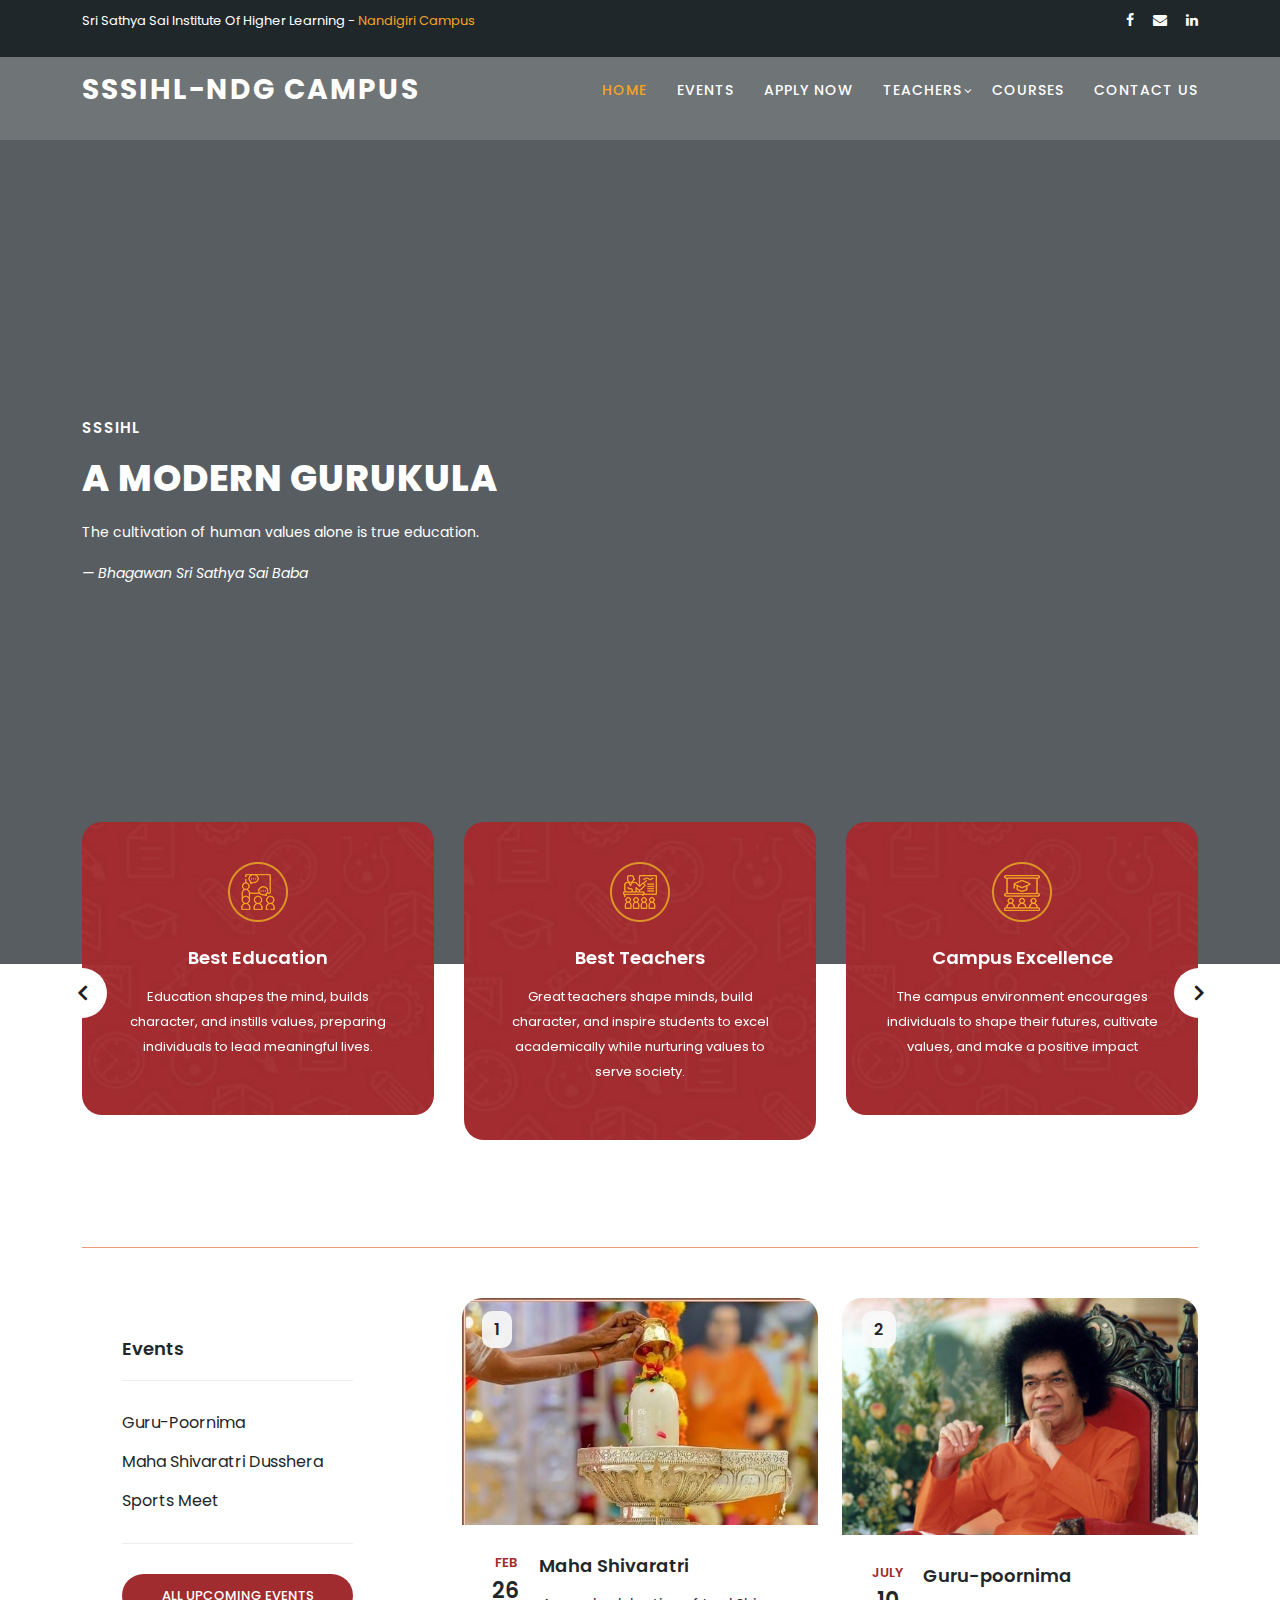
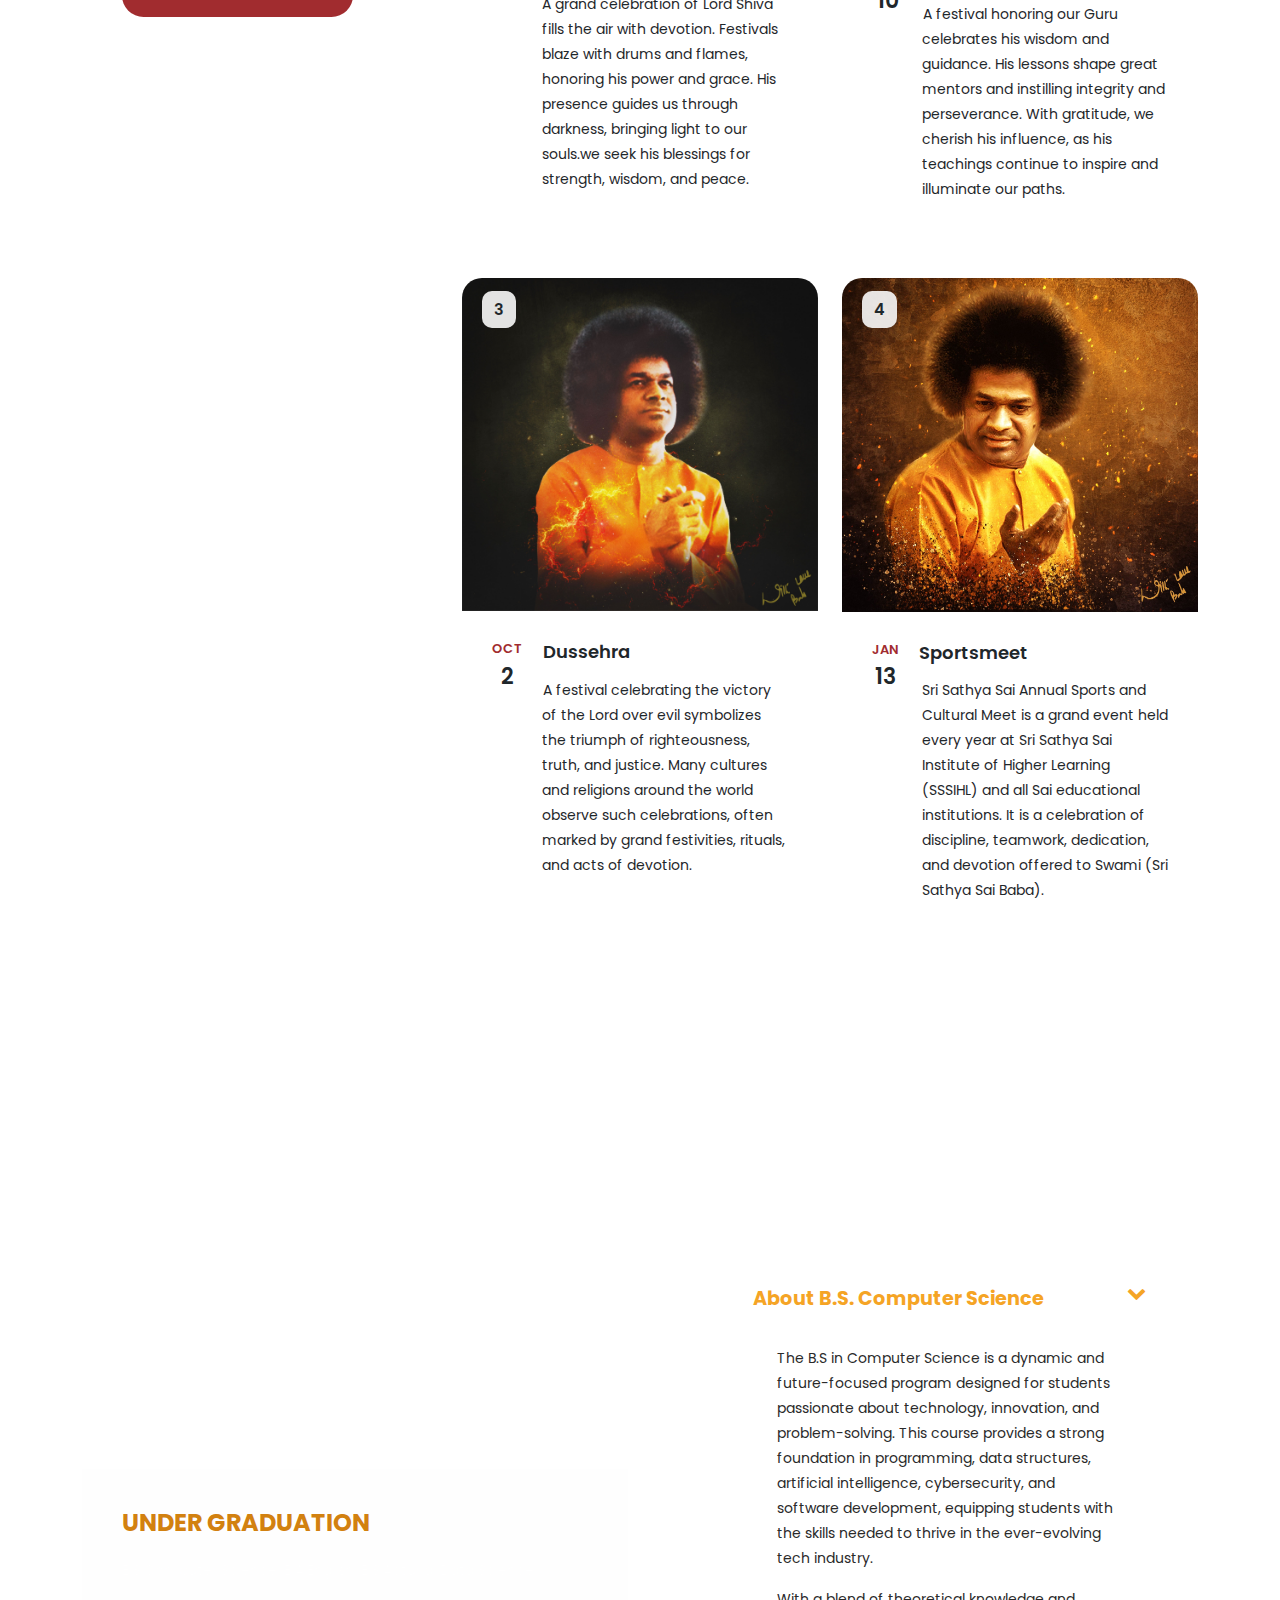
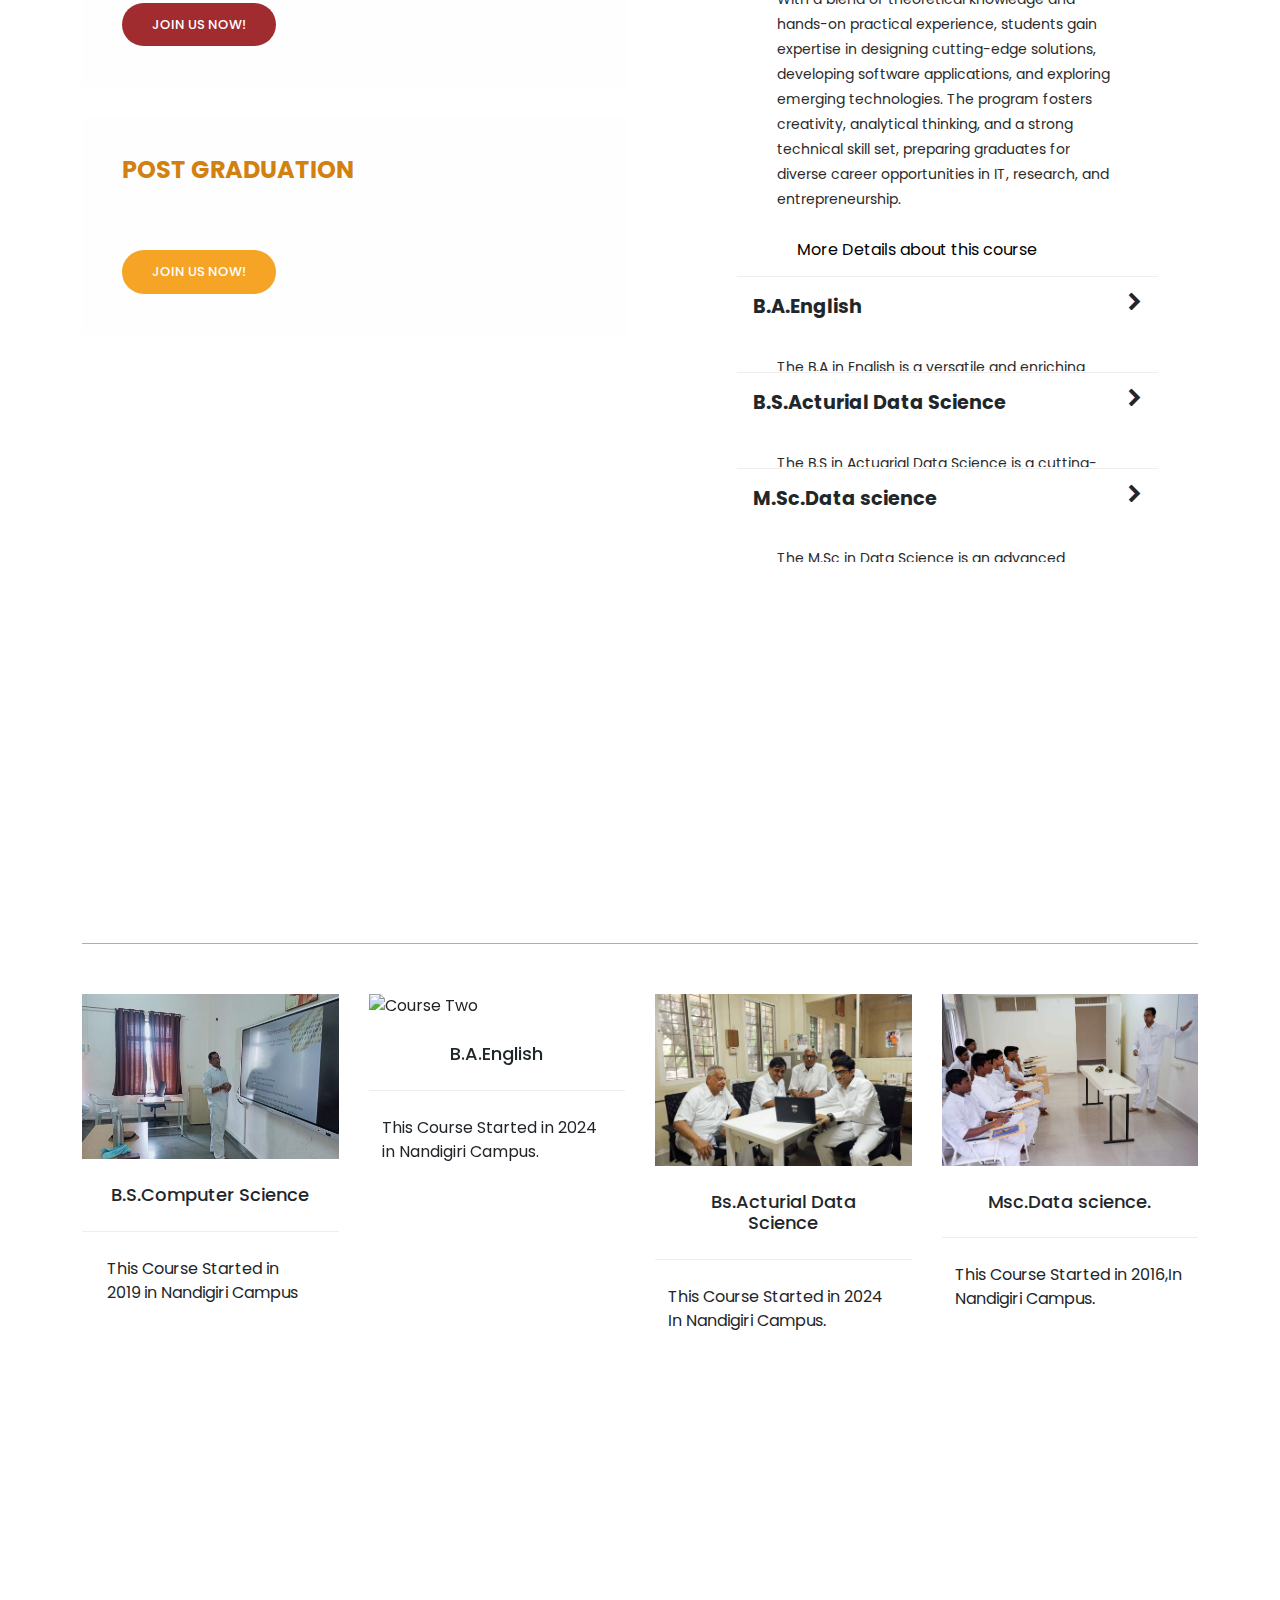
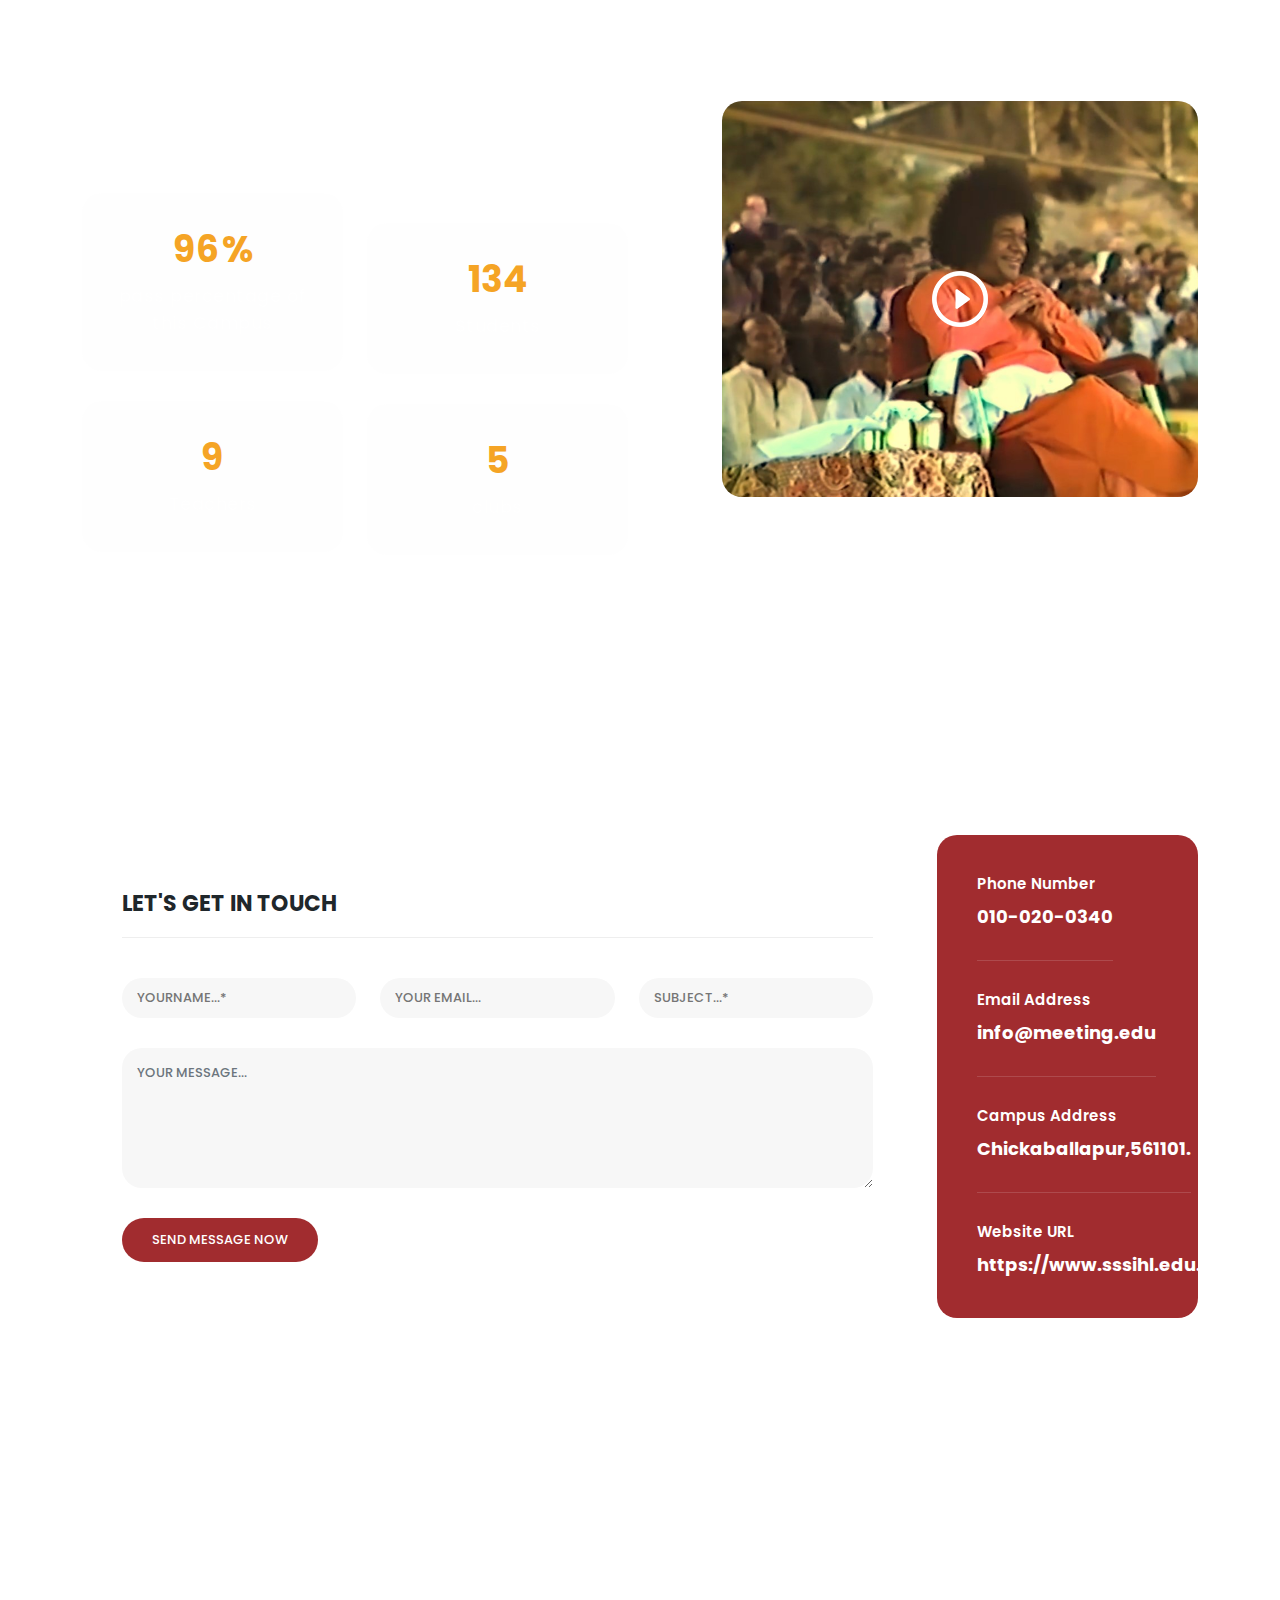
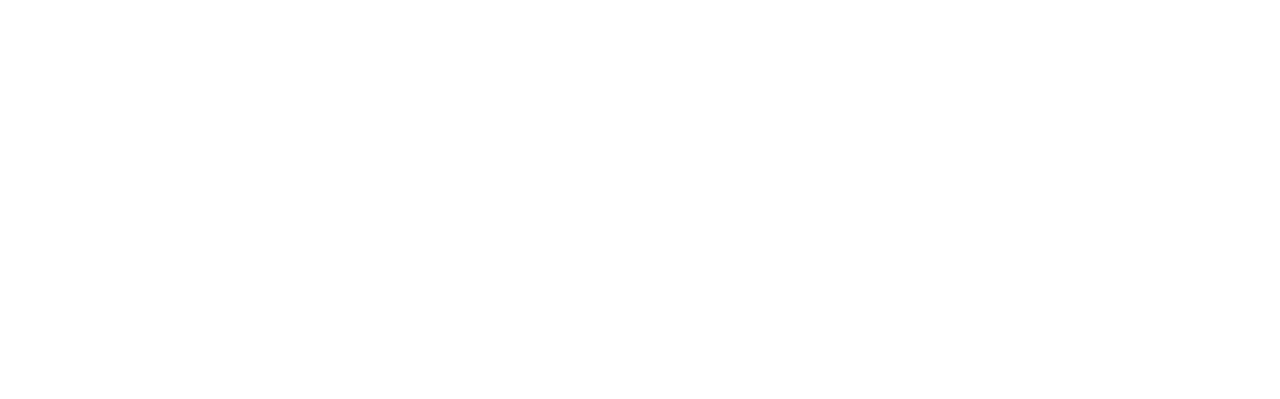
==== commit e57440f5: "Update index.html" ====
--- a/index.html
+++ b/index.html
@@ -411,7 +411,7 @@
             </article>
             <article class="accordion last-accordion">
                 <div class="accordion-head">
-                    <span>Msc.Data science</span>
+                    <span>M.Sc.Data science</span>
                     <span class="icon">
                         <i class="icon fa fa-chevron-right"></i>
                     </span>
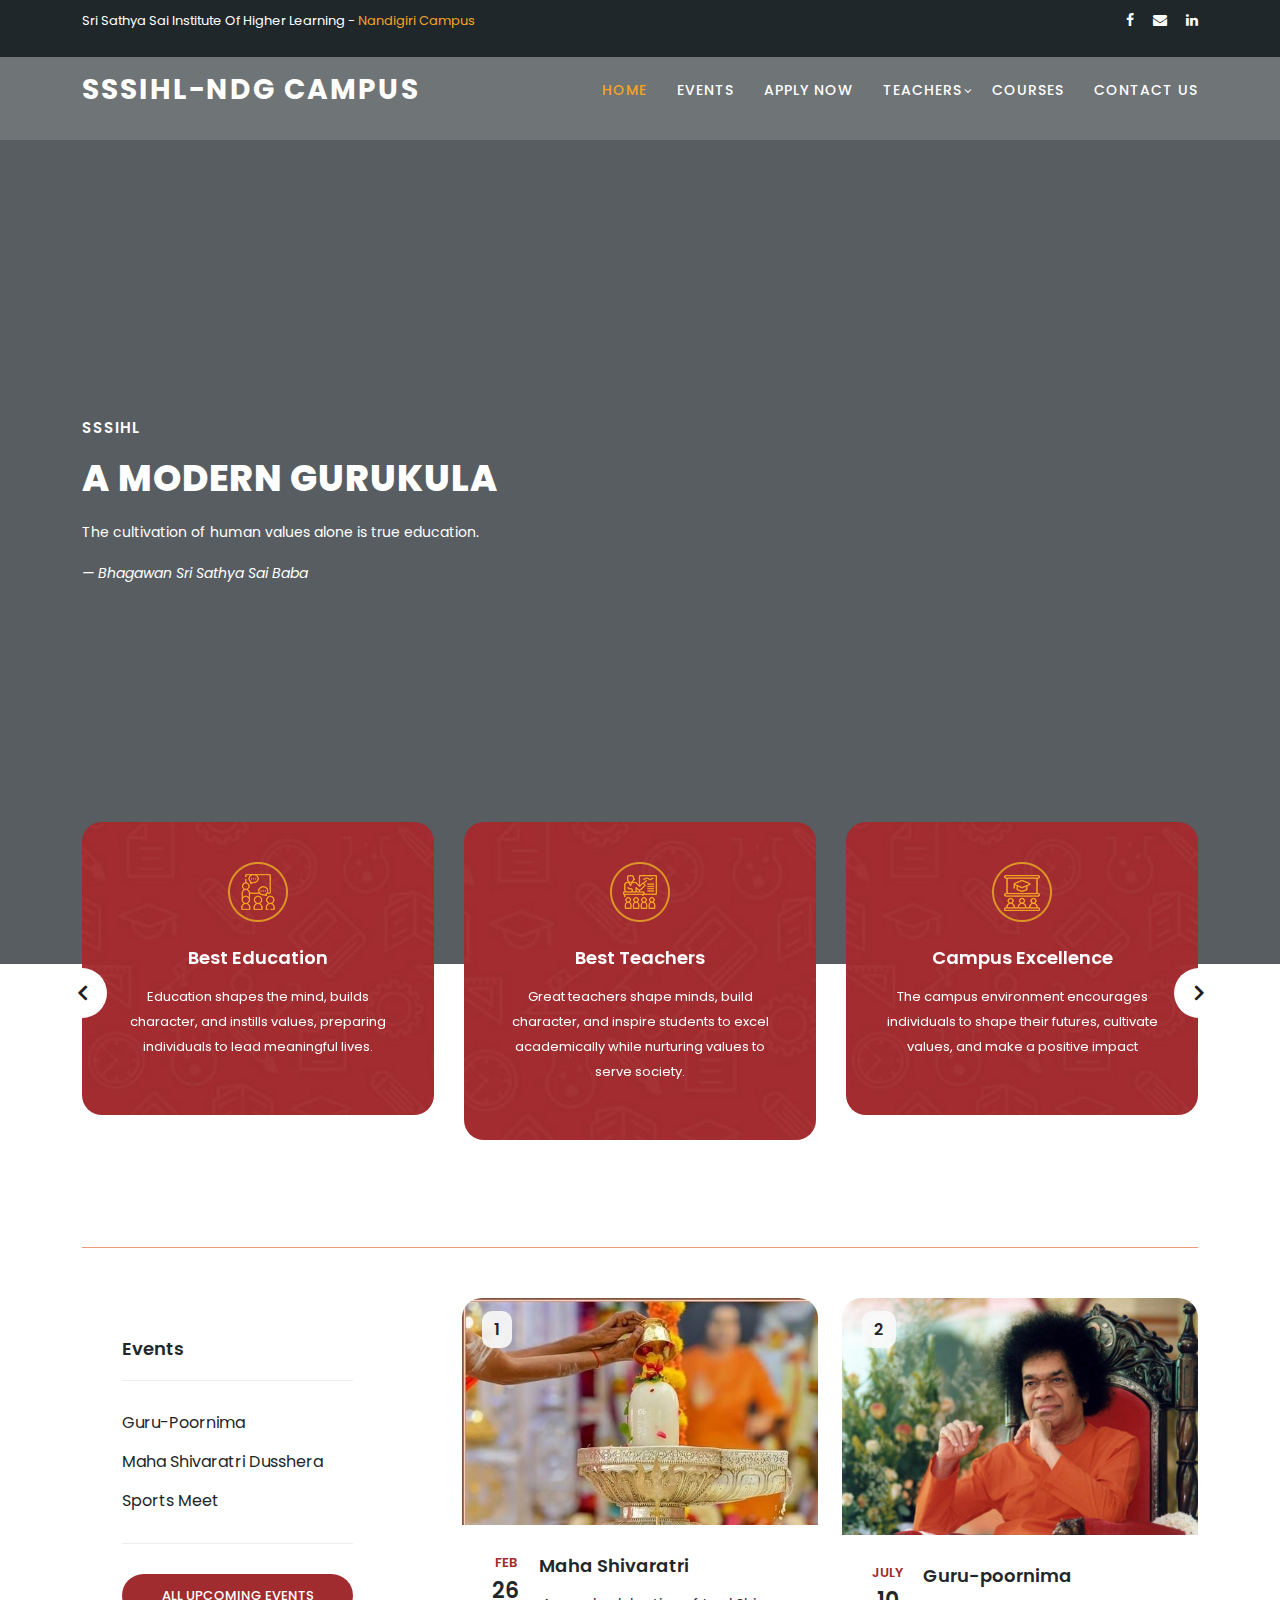
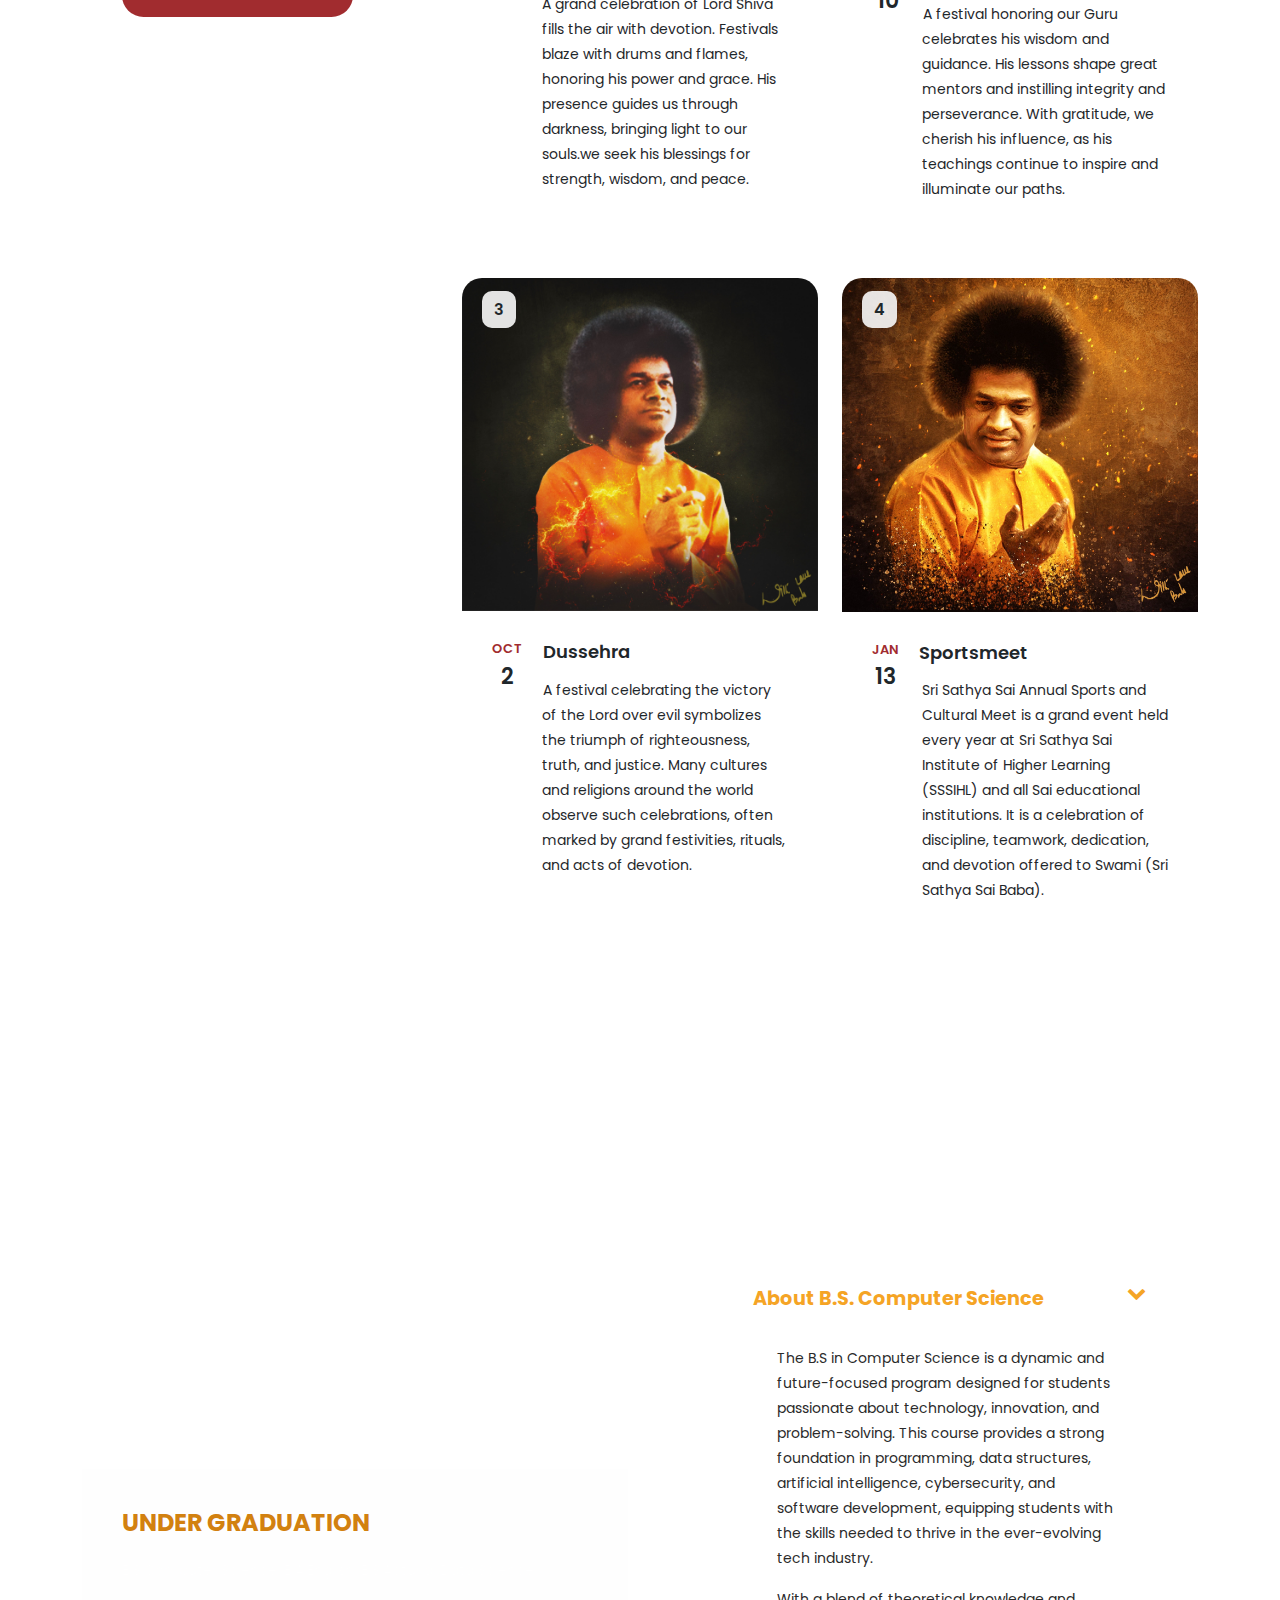
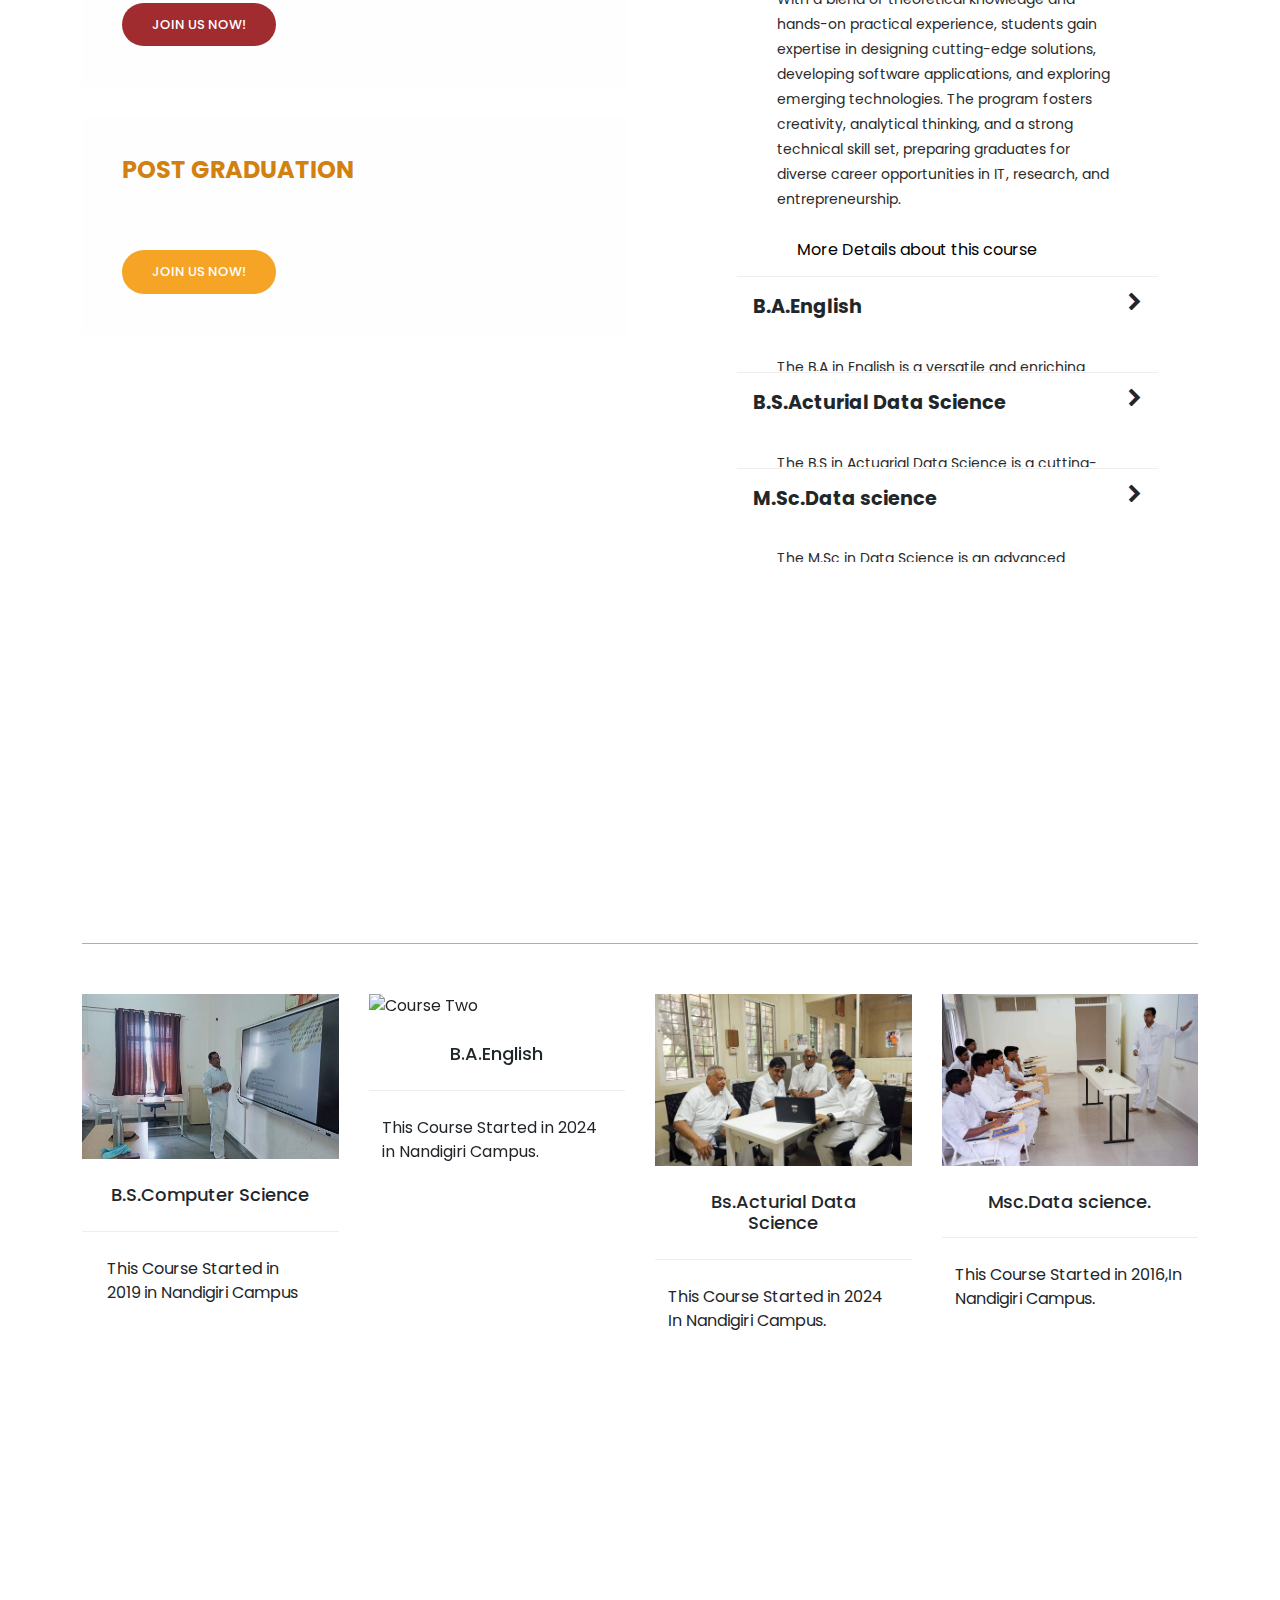
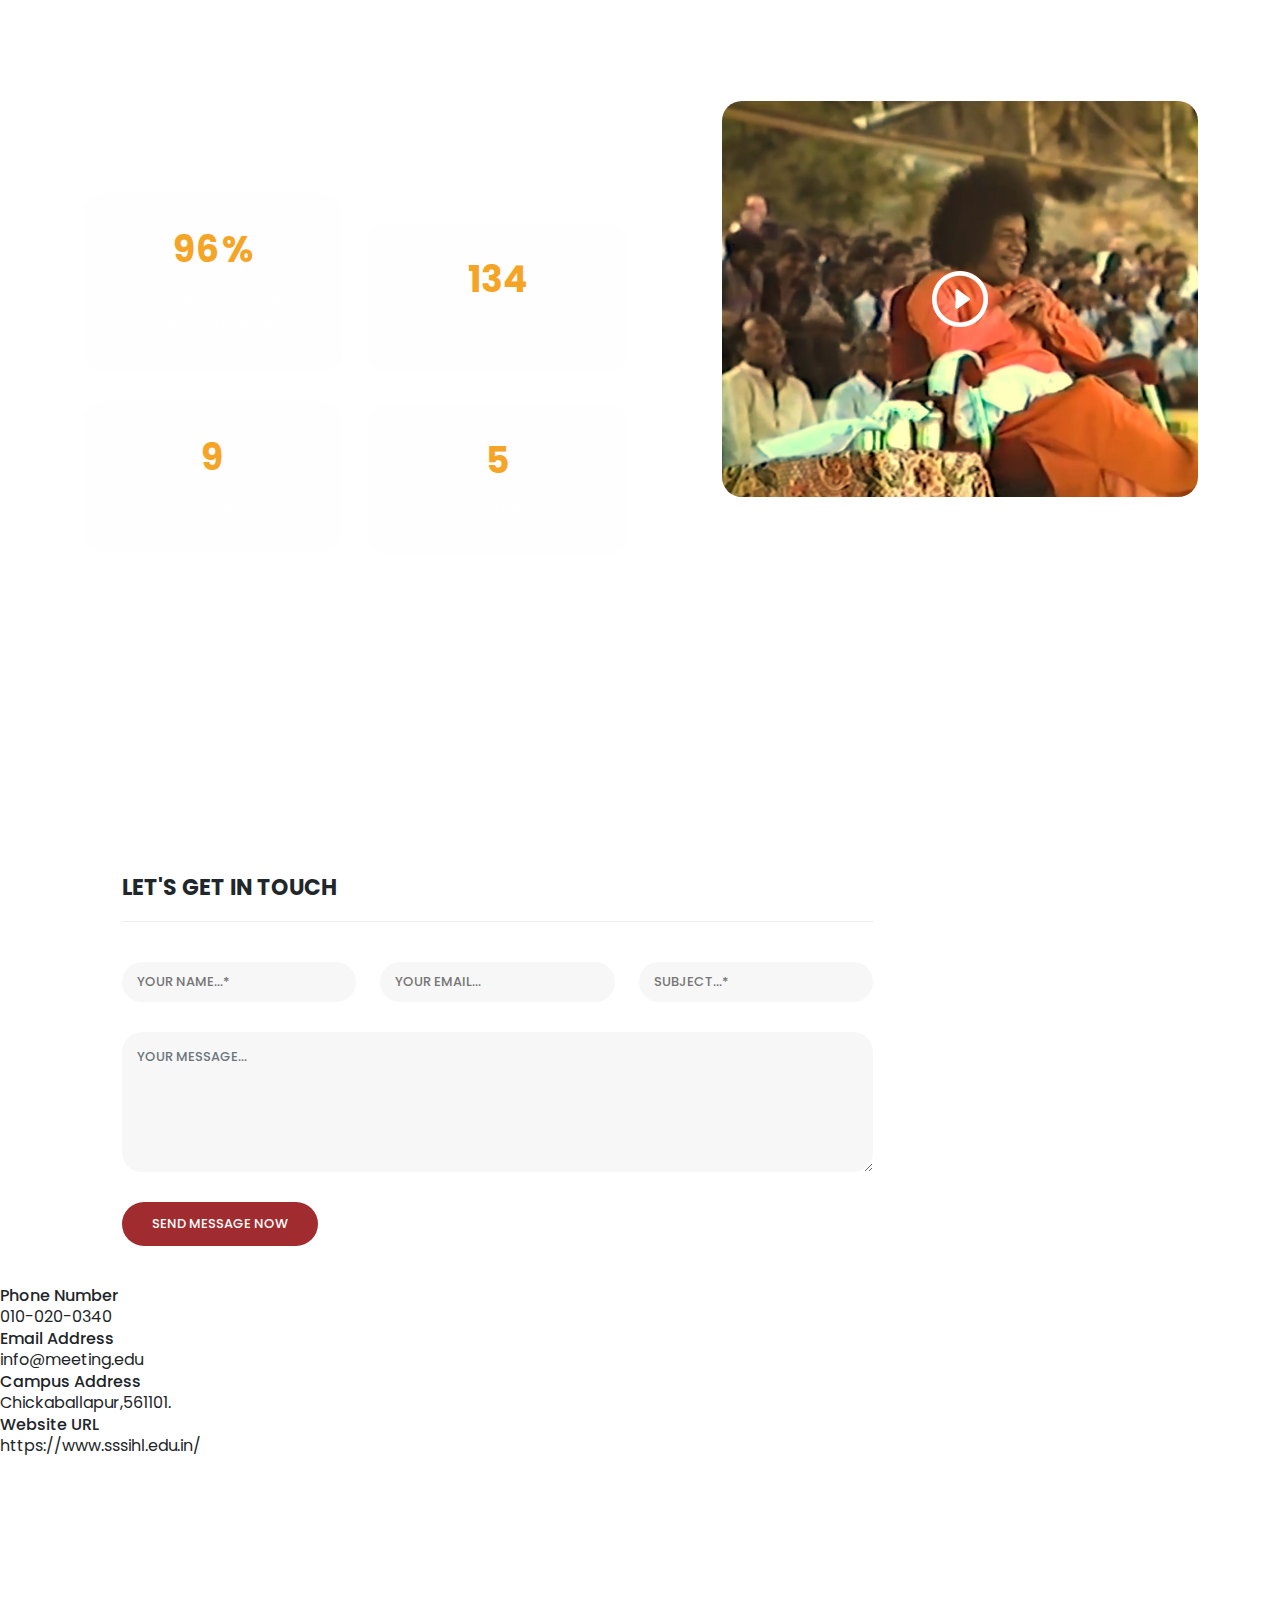
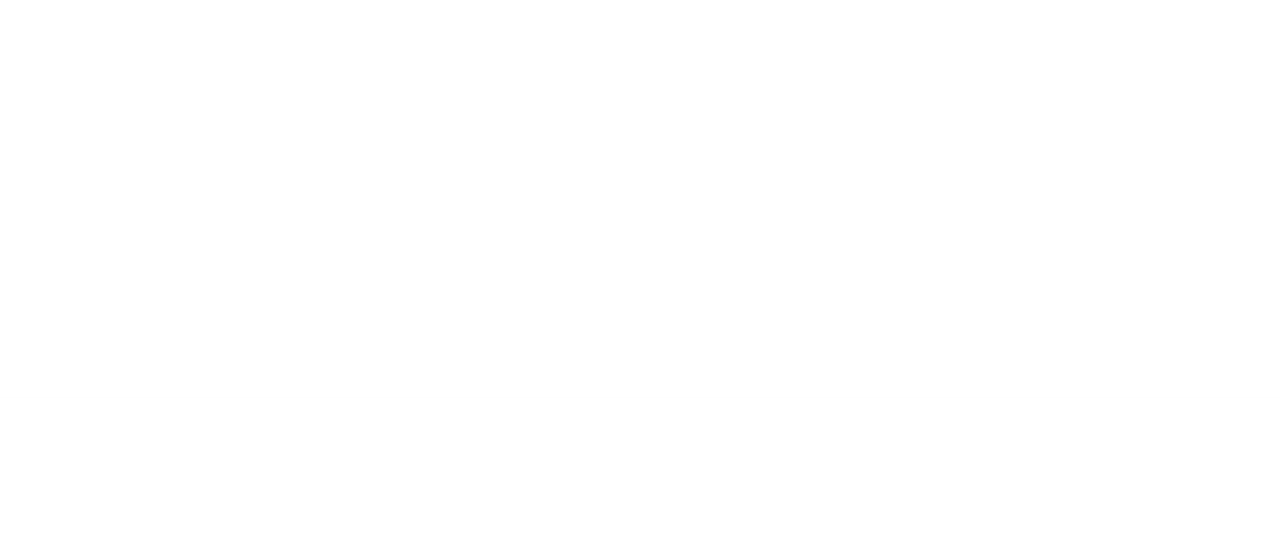
==== commit b5dd9c7c: "Update index.html" ====
--- a/index.html
+++ b/index.html
@@ -554,47 +554,51 @@
     </div>
   </section>
 
-  <section class="contact-us" id="contact">
+ <section class="contact-us" id="contact">
     <div class="container">
-      <div class="row">
-        <div class="col-lg-9 align-self-center">
-          <div class="row">
-            <div class="col-lg-12">
-              <form id="contact" action="" method="post">
+        <div class="row">
+            <div class="col-lg-9 align-self-center">
                 <div class="row">
-                  <div class="col-lg-12">
-                    <h2>Let's get in touch</h2>
-                  </div>
-                  <div class="col-lg-4">
-                    <fieldset>
-                      <input name="name" type="text" id="name" placeholder="YOURNAME...*" required="">
-                    </fieldset>
-                  </div>
-                  <div class="col-lg-4">
-                    <fieldset>
-                    <input name="email" type="text" id="email" pattern="[^ @]*@[^ @]*" placeholder="YOUR EMAIL..." required="">
-                  </fieldset>
-                  </div>
-                  <div class="col-lg-4">
-                    <fieldset>
-                      <input name="subject" type="text" id="subject" placeholder="SUBJECT...*" required="">
-                    </fieldset>
-                  </div>
-                  <div class="col-lg-12">
-                    <fieldset>
-                      <textarea name="message" type="text" class="form-control" id="message" placeholder="YOUR MESSAGE..." required=""></textarea>
-                    </fieldset>
-                  </div>
-                  <div class="col-lg-12">
-                    <fieldset>
-                      <button type="submit" id="form-submit" class="button">SEND MESSAGE NOW</button>
-                    </fieldset>
-                  </div>
-                </div>
-              </form>
-            </div>
-          </div>
-        </div>
+                    <div class="col-lg-12">
+                        <form id="contact" action="https://formspree.io/f/maneopro" method="POST">
+                            <div class="row">
+                                <div class="col-lg-12">
+                                    <h2>Let's get in touch</h2>
+                                </div>
+                                <div class="col-lg-4">
+                                    <fieldset>
+                                        <input name="name" type="text" id="name" placeholder="YOUR NAME...*" required="">
+                                    </fieldset>
+                                </div>
+                                <div class="col-lg-4">
+                                    <fieldset>
+                                        <input name="email" type="text" id="email" pattern="[^ @]*@[^ @]*" placeholder="YOUR EMAIL..." required="">
+                                    </fieldset>
+                                </div>
+                                <div class="col-lg-4">
+                                    <fieldset>
+                                        <input name="subject" type="text" id="subject" placeholder="SUBJECT...*" required="">
+                                    </fieldset>
+                                </div>
+                                <div class="col-lg-12">
+                                    <fieldset>
+                                        <textarea name="message" type="text" class="form-control" id="message" placeholder="YOUR MESSAGE..." required=""></textarea>
+                                    </fieldset>
+                                </div>
+                                <div class="col-lg-12">
+                                    <fieldset>
+                                        <button type="submit" id="form-submit" class="button">SEND MESSAGE NOW</button>
+                                    </fieldset>
+                                </div>
+                            </div>
+                        </form>
+                    </div>
+                </div>
+            </div>
+        </div>
+    </div>
+</section>
+
         <div class="col-lg-3">
           <div class="right-info">
             <ul>
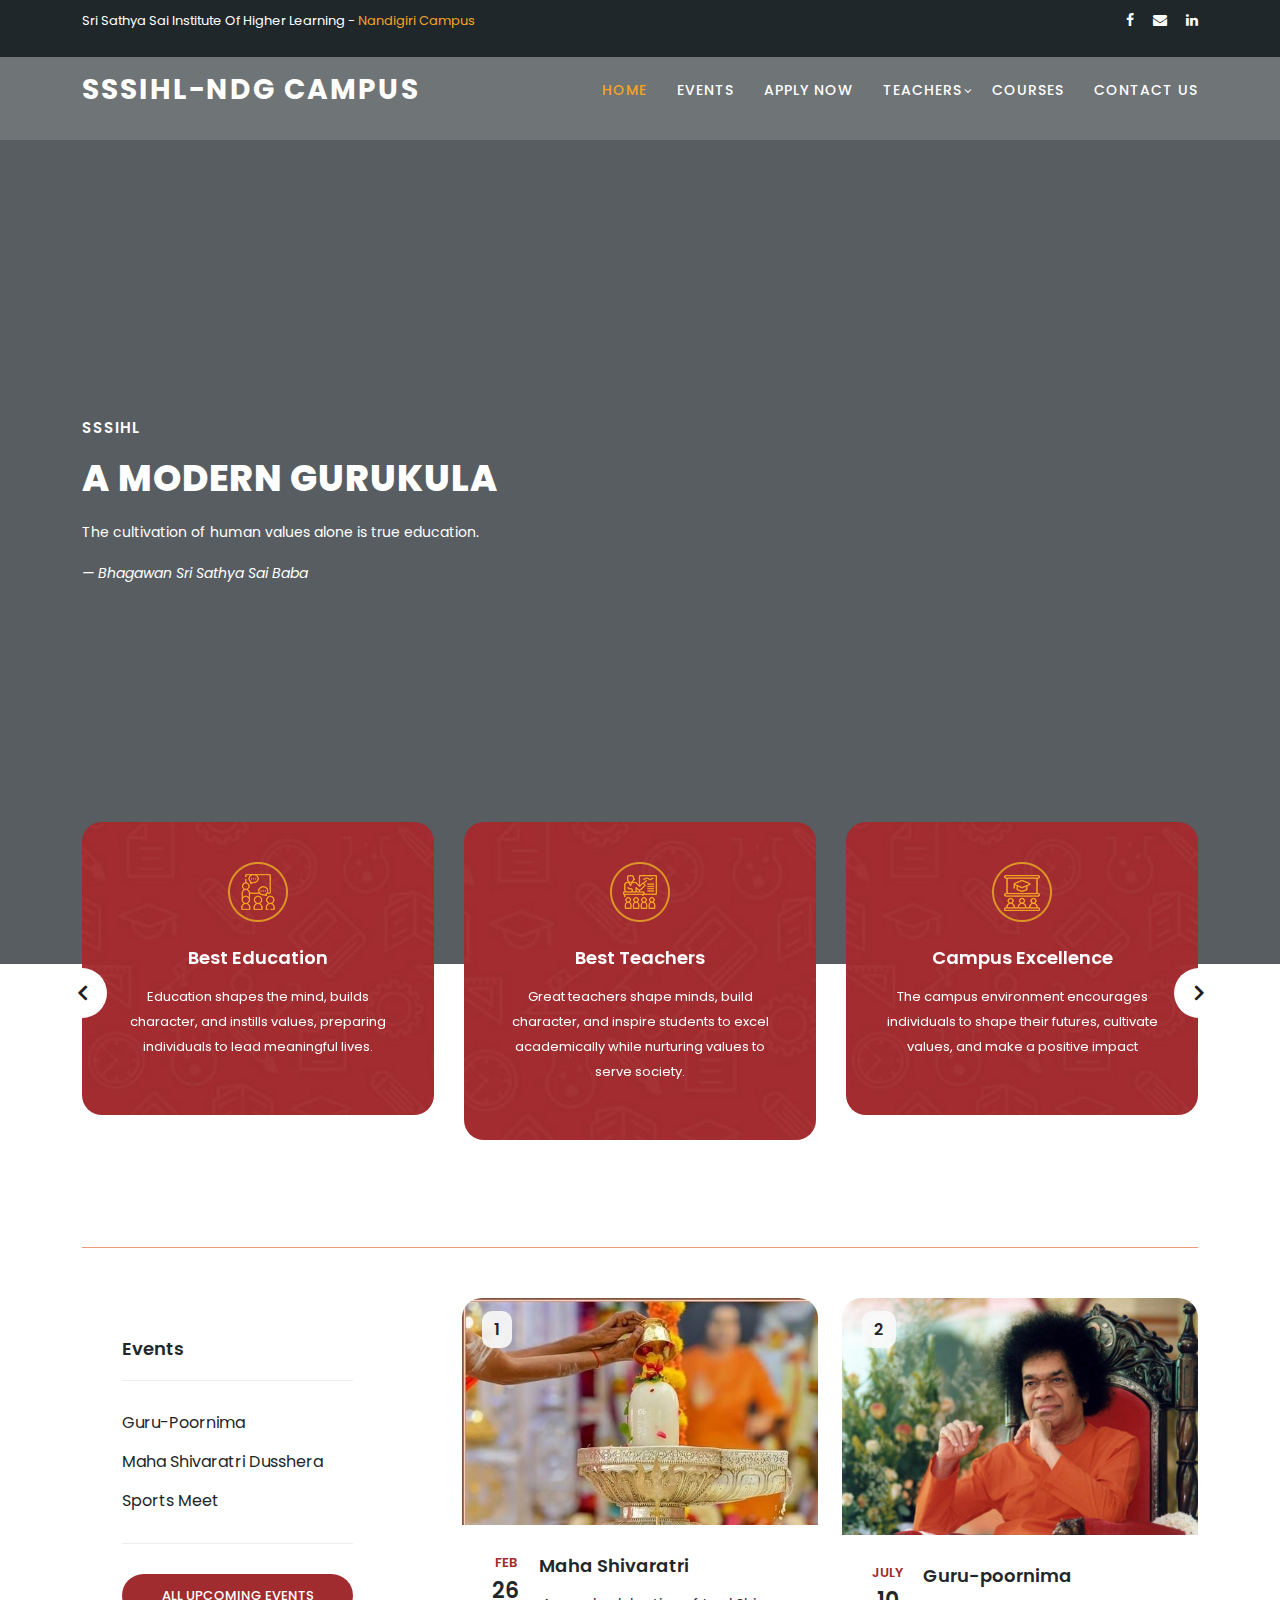
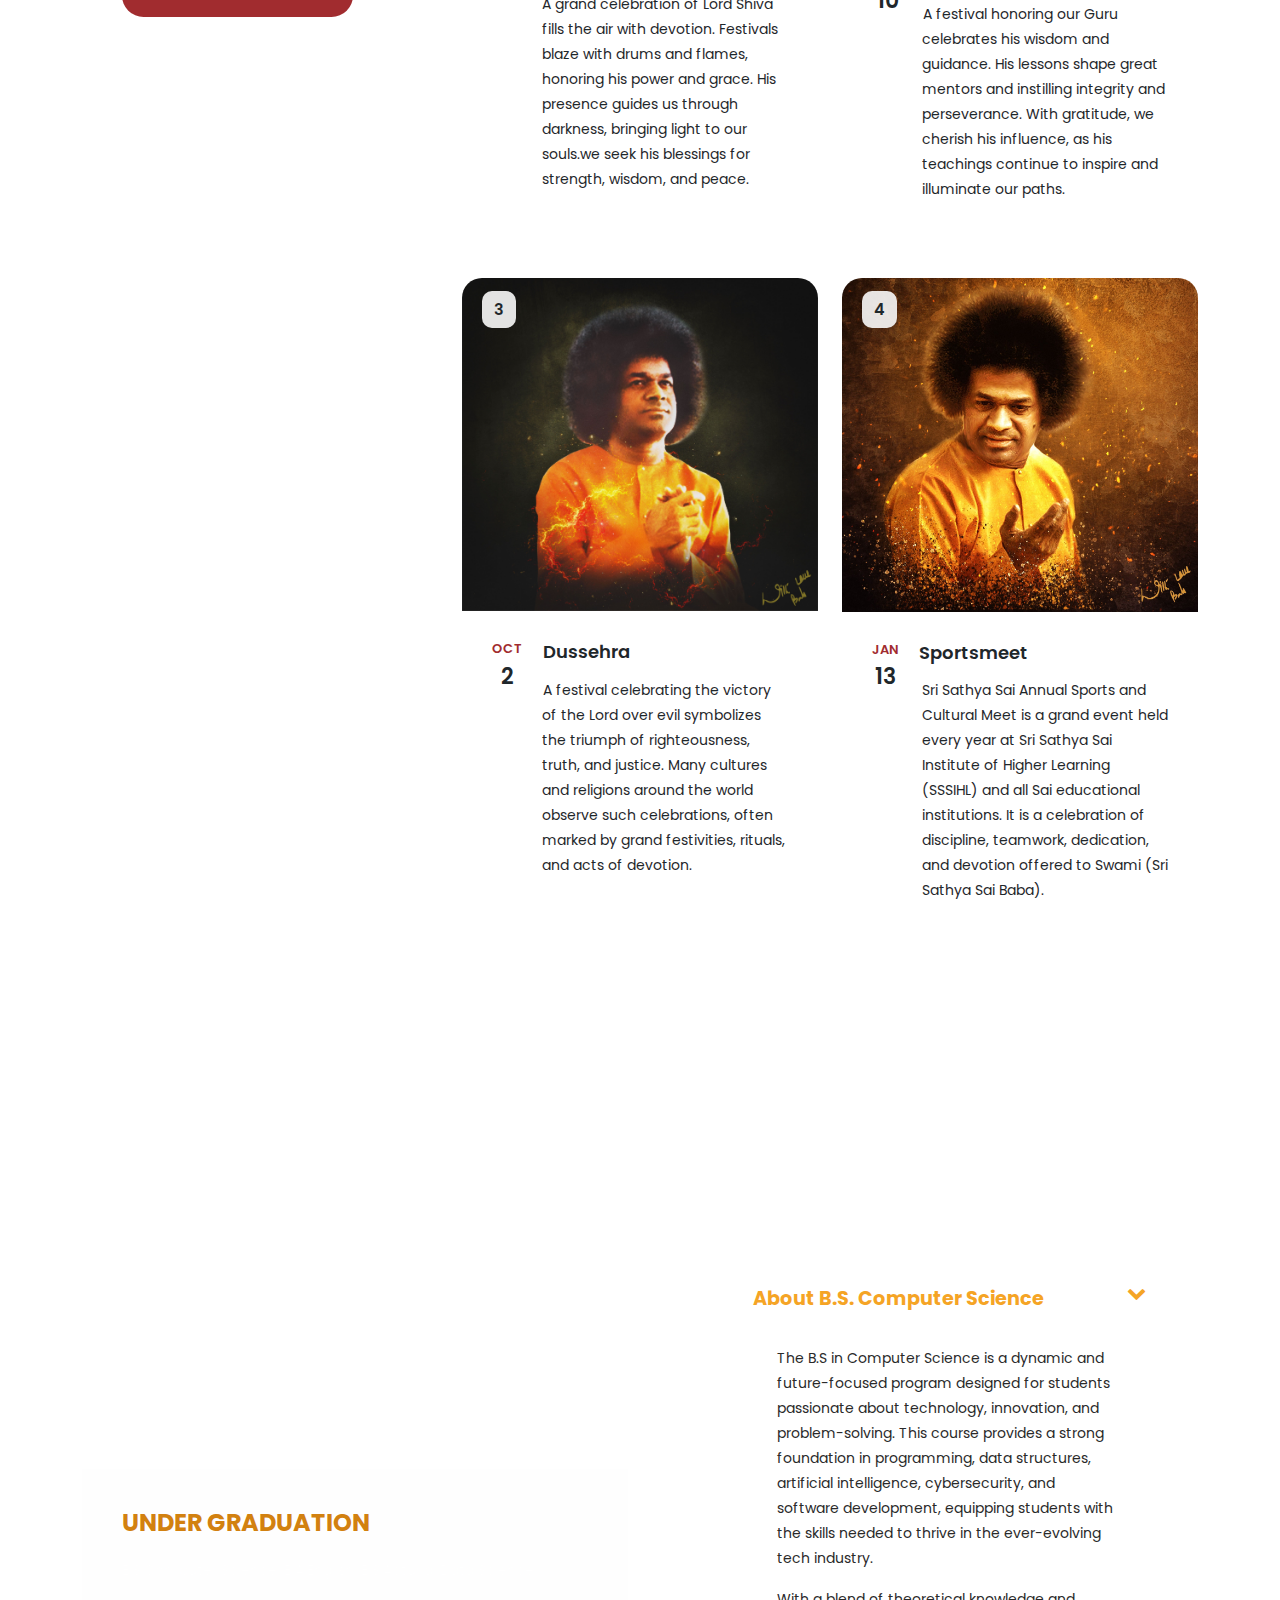
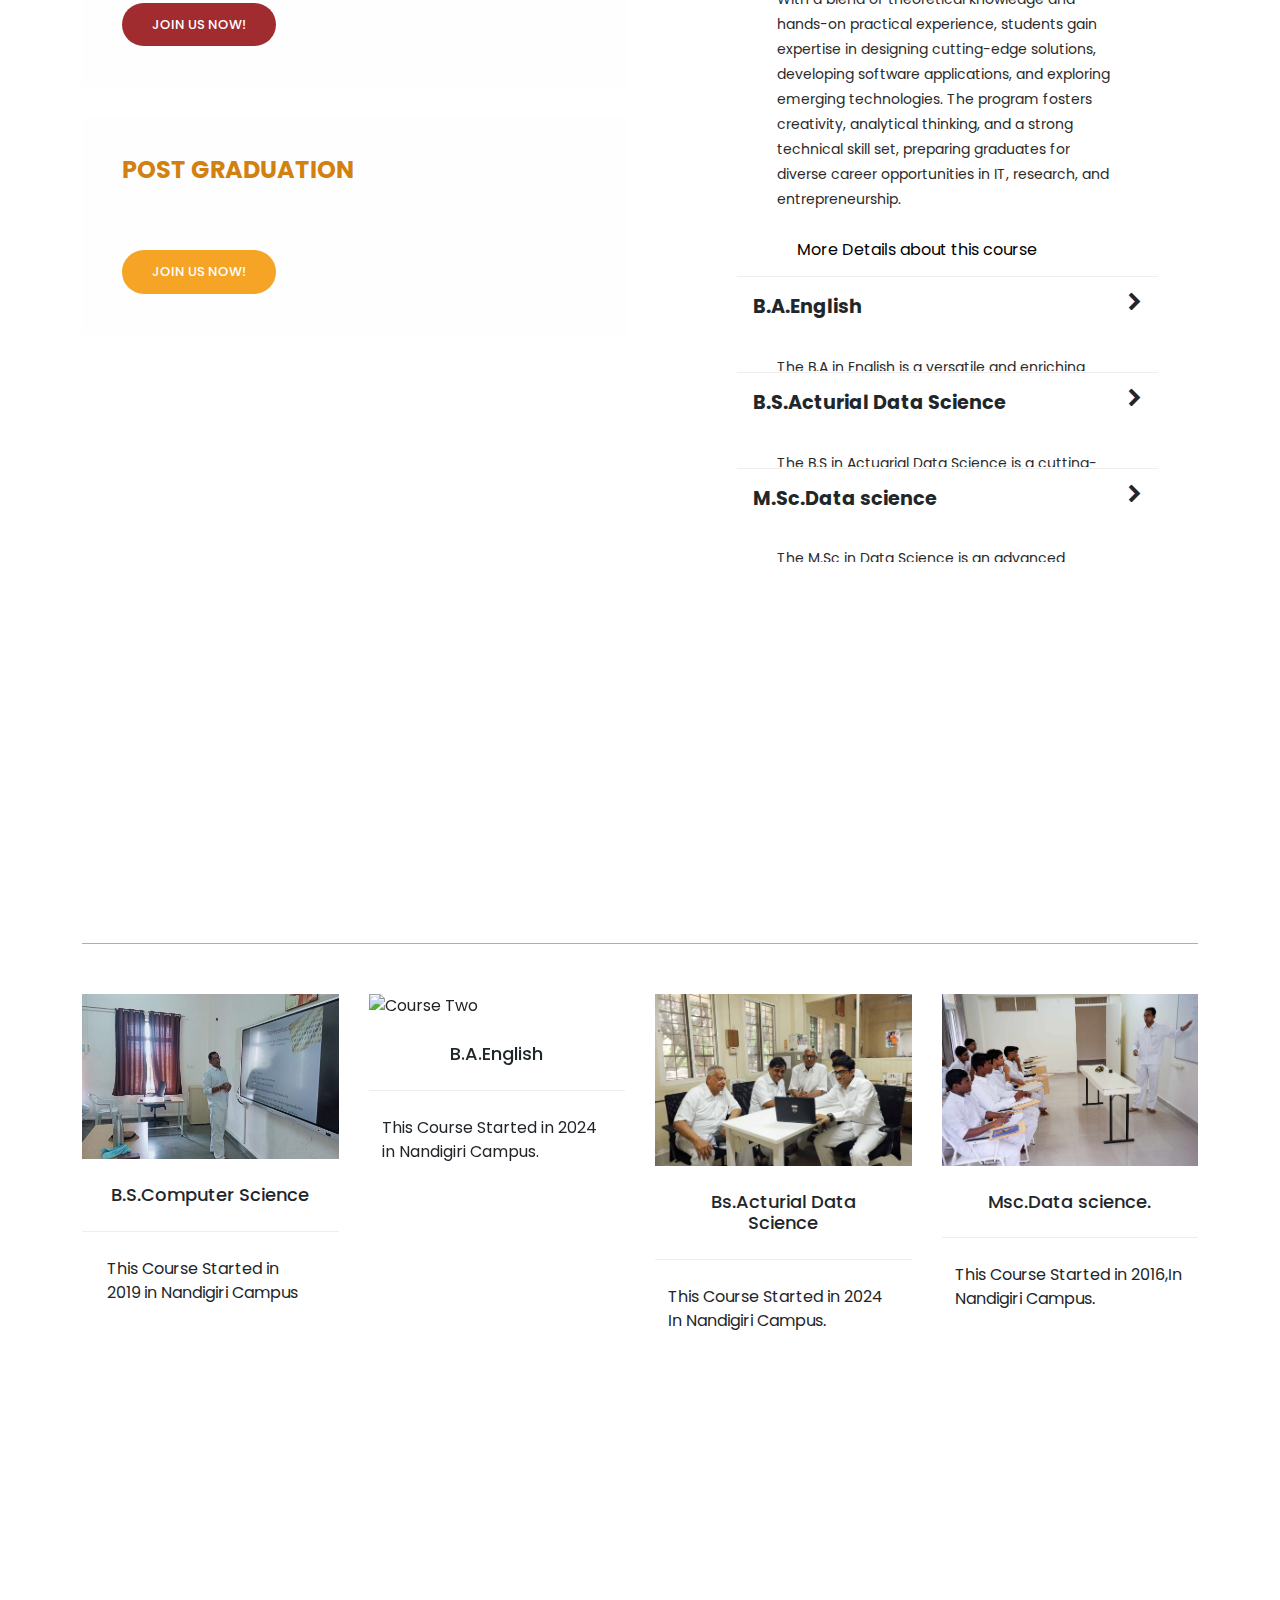
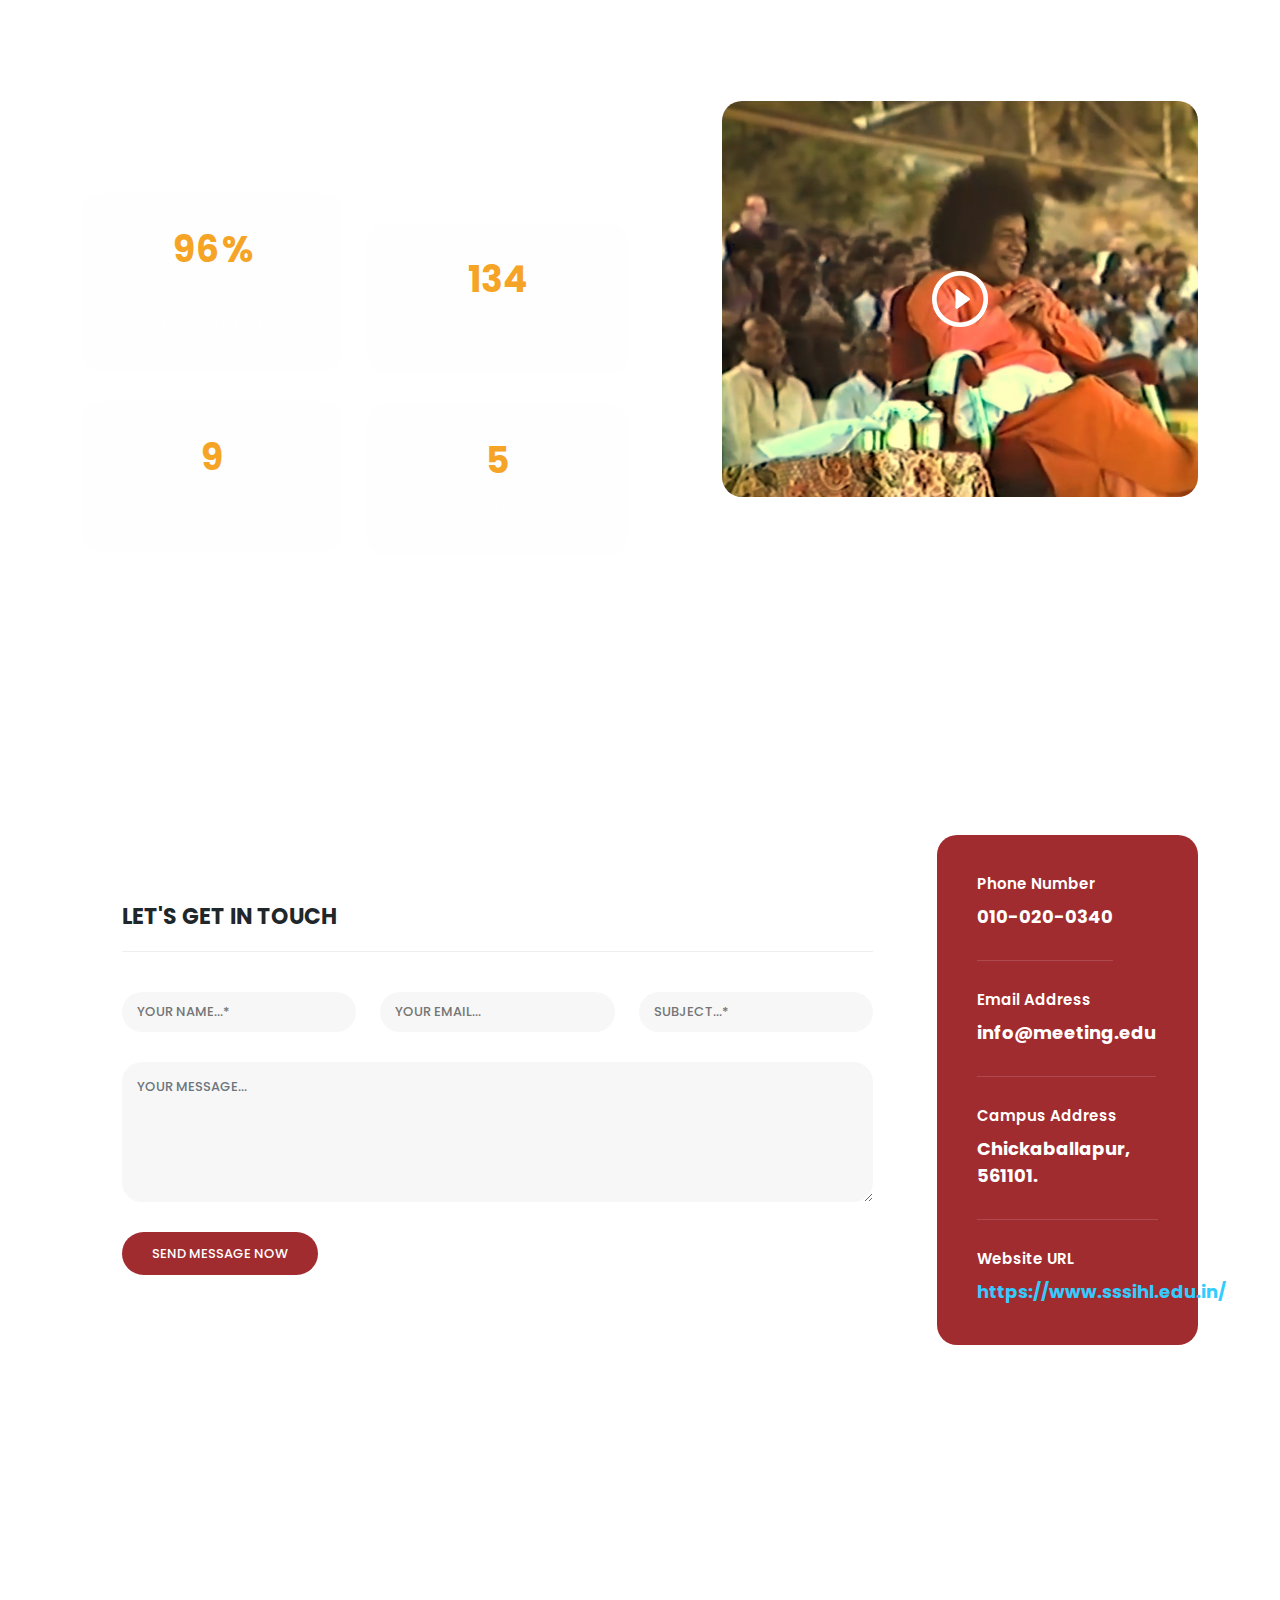
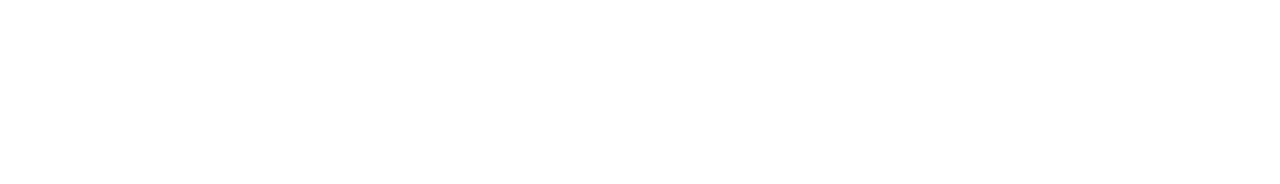
==== commit 2bb4fc70: "Update index.html" ====
--- a/index.html
+++ b/index.html
@@ -553,8 +553,7 @@
       </div>
     </div>
   </section>
-
- <section class="contact-us" id="contact">
+<section class="contact-us" id="contact">
     <div class="container">
         <div class="row">
             <div class="col-lg-9 align-self-center">
@@ -595,40 +594,48 @@
                     </div>
                 </div>
             </div>
-        </div>
+
+            <!-- Right Info Section -->
+            <div class="col-lg-3">
+                <div class="right-info">
+                    <ul>
+                        <li>
+                            <h6>Phone Number</h6>
+                            <span>010-020-0340</span>
+                        </li>
+                        <li>
+                            <h6>Email Address</h6>
+                            <span>info@meeting.edu</span>
+                        </li>
+                        <li>
+                            <h6>Campus Address</h6>
+                            <span>Chickaballapur, 561101.</span>
+                        </li>
+                        <li>
+                            <h6>Website URL</h6>
+                            <span><a href="https://www.sssihl.edu.in/" target="_blank">https://www.sssihl.edu.in/</a></span>
+                        </li>
+                    </ul>
+                </div>
+            </div>
+        </div>
+    </div>
+
+    <!-- Google Maps Embed -->
+    <div class="mapouter">
+        <div class="gmap_canvas">
+            <iframe class="gmap_iframe" width="100%" frameborder="0" scrolling="no" marginheight="0" marginwidth="0"
+                src="https://maps.google.com/maps?width=1705&amp;height=399&amp;hl=en&amp;q=sri sathya sai institute of higher learning muddenahalli&amp;t=k&amp;z=18&amp;ie=UTF8&amp;iwloc=B&amp;output=embed">
+            </iframe>
+        </div>
+    </div>
+
+    <!-- Footer -->
+    <div class="footer">
+        <p>Copyright © 2022 SSSHIL-NDG., Ltd. All Rights Reserved.</p>
     </div>
 </section>
 
-        <div class="col-lg-3">
-          <div class="right-info">
-            <ul>
-              <li>
-                <h6>Phone Number</h6>
-                <span>010-020-0340</span>
-              </li>
-              <li>
-                <h6>Email Address</h6>
-                <span>info@meeting.edu</span>
-              </li>
-              <li>
-                <h6>Campus Address</h6>
-                <span>Chickaballapur,561101.</span>
-              </li>
-              <li>
-                <h6>Website URL</h6>
-                <span>https://www.sssihl.edu.in/</span>
-              </li>
-            </ul>
-          </div>
-        </div>
-      </div>
-    </div>
-    <div class="mapouter"><div class="gmap_canvas"><iframe class="gmap_iframe" width="100%" frameborder="0" scrolling="no" marginheight="0" marginwidth="0" src="https://maps.google.com/maps?width=1705&amp;height=399&amp;hl=en&amp;q=sri sathya sai institue of higher learning muddenhall&amp;t=k&amp;z=18&amp;ie=UTF8&amp;iwloc=B&amp;output=embed"></iframe><a href="https://sprunkin.com/">Sprunki Game</a></div><style>.mapouter{position:relative;text-align:right;width:100%;height:399px;}.gmap_canvas {overflow:hidden;background:none!important;width:100%;height:399px;}.gmap_iframe {height:399px!important;}</style></div>
-    
-    <div class="footer">
-      <p>Copyright © 2022 SSSHIL-NDG., Ltd. All Rights Reserved. </p>
-    </div>
-  </section>
 
   <!-- Scripts -->
   <!-- Bootstrap core JavaScript -->
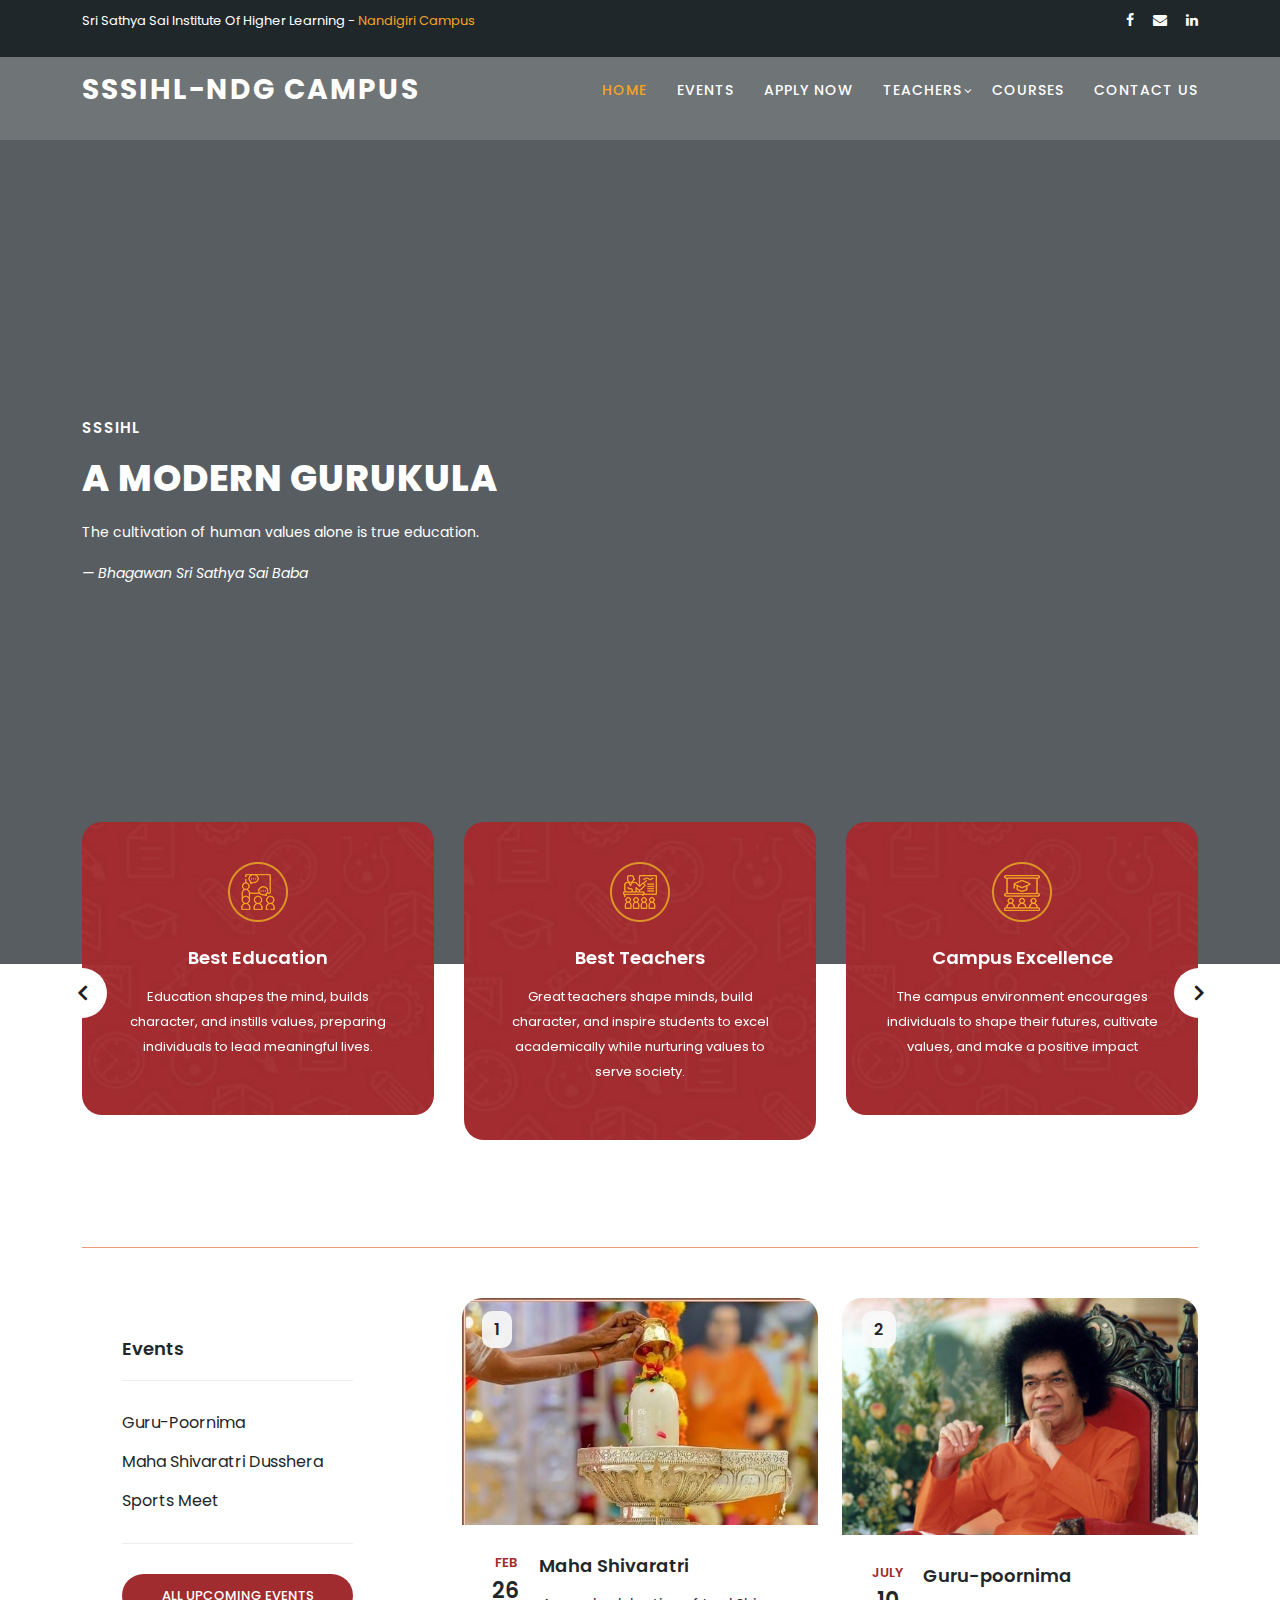
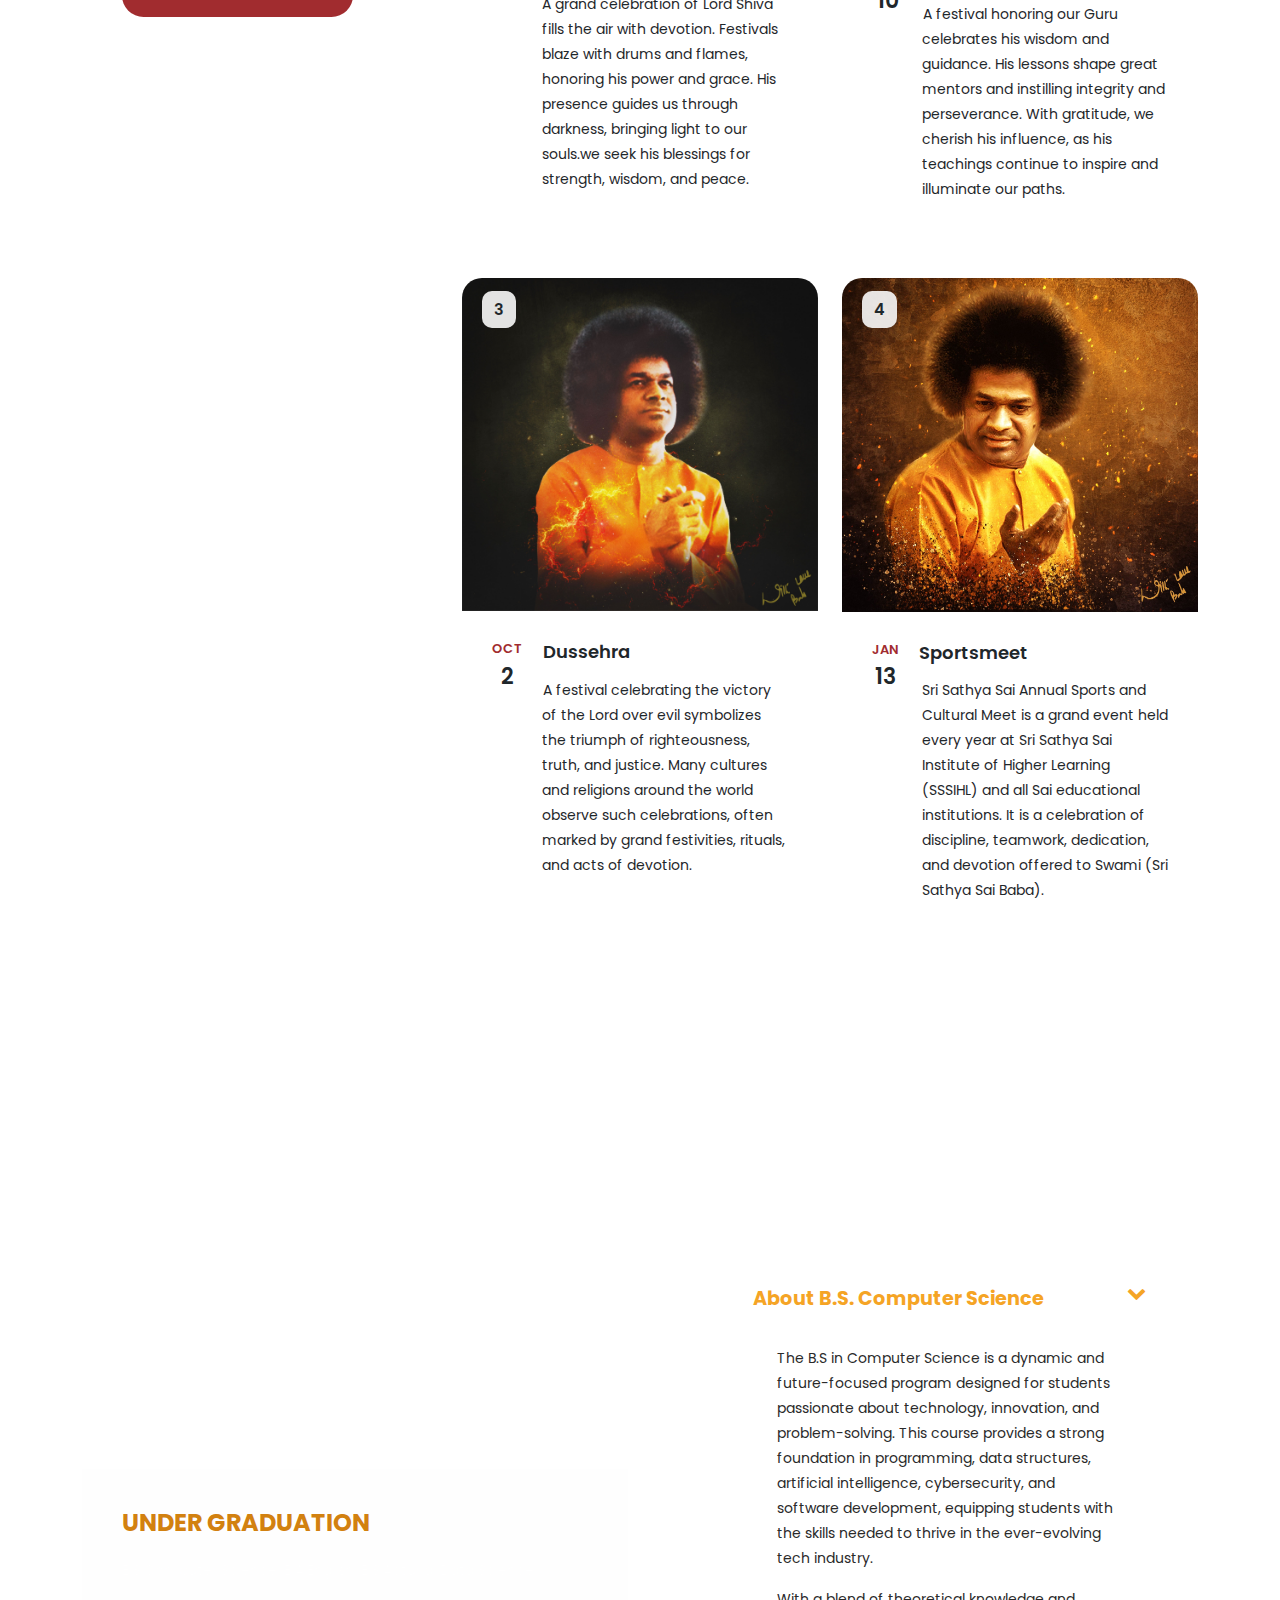
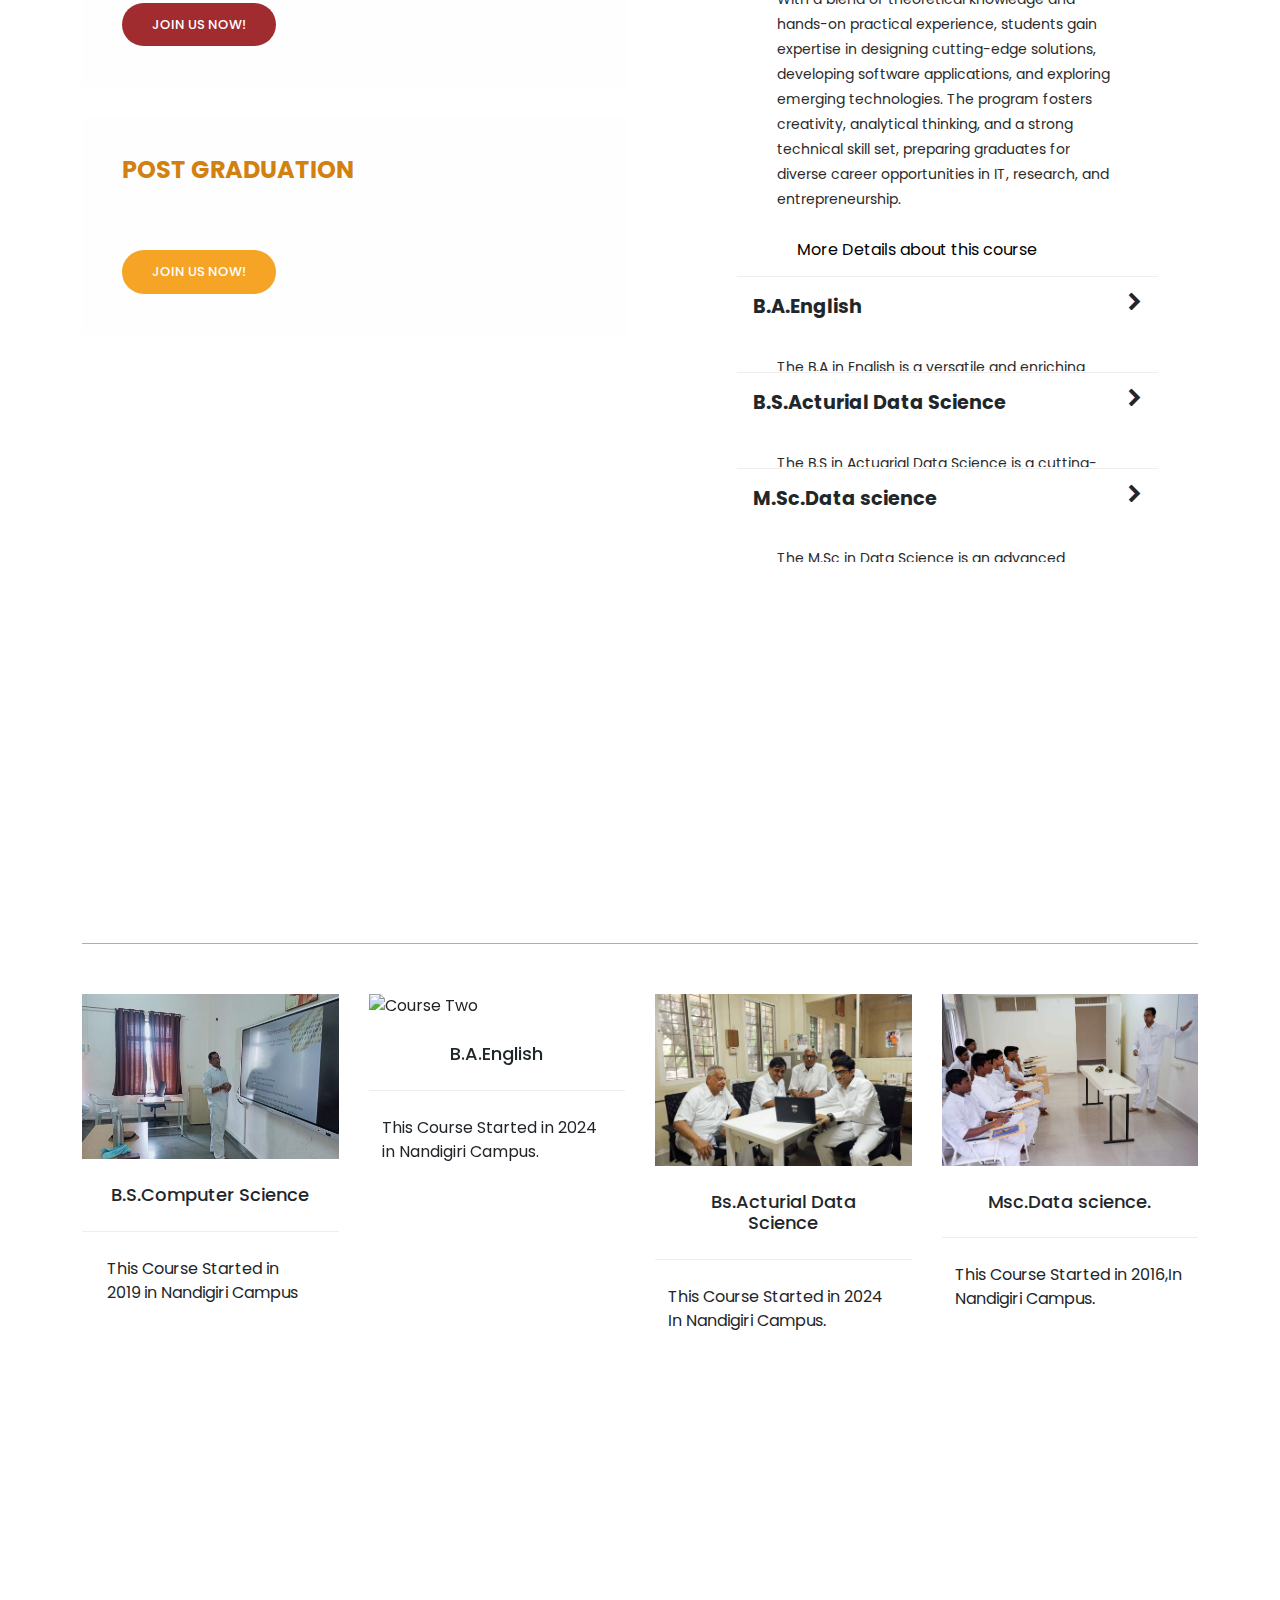
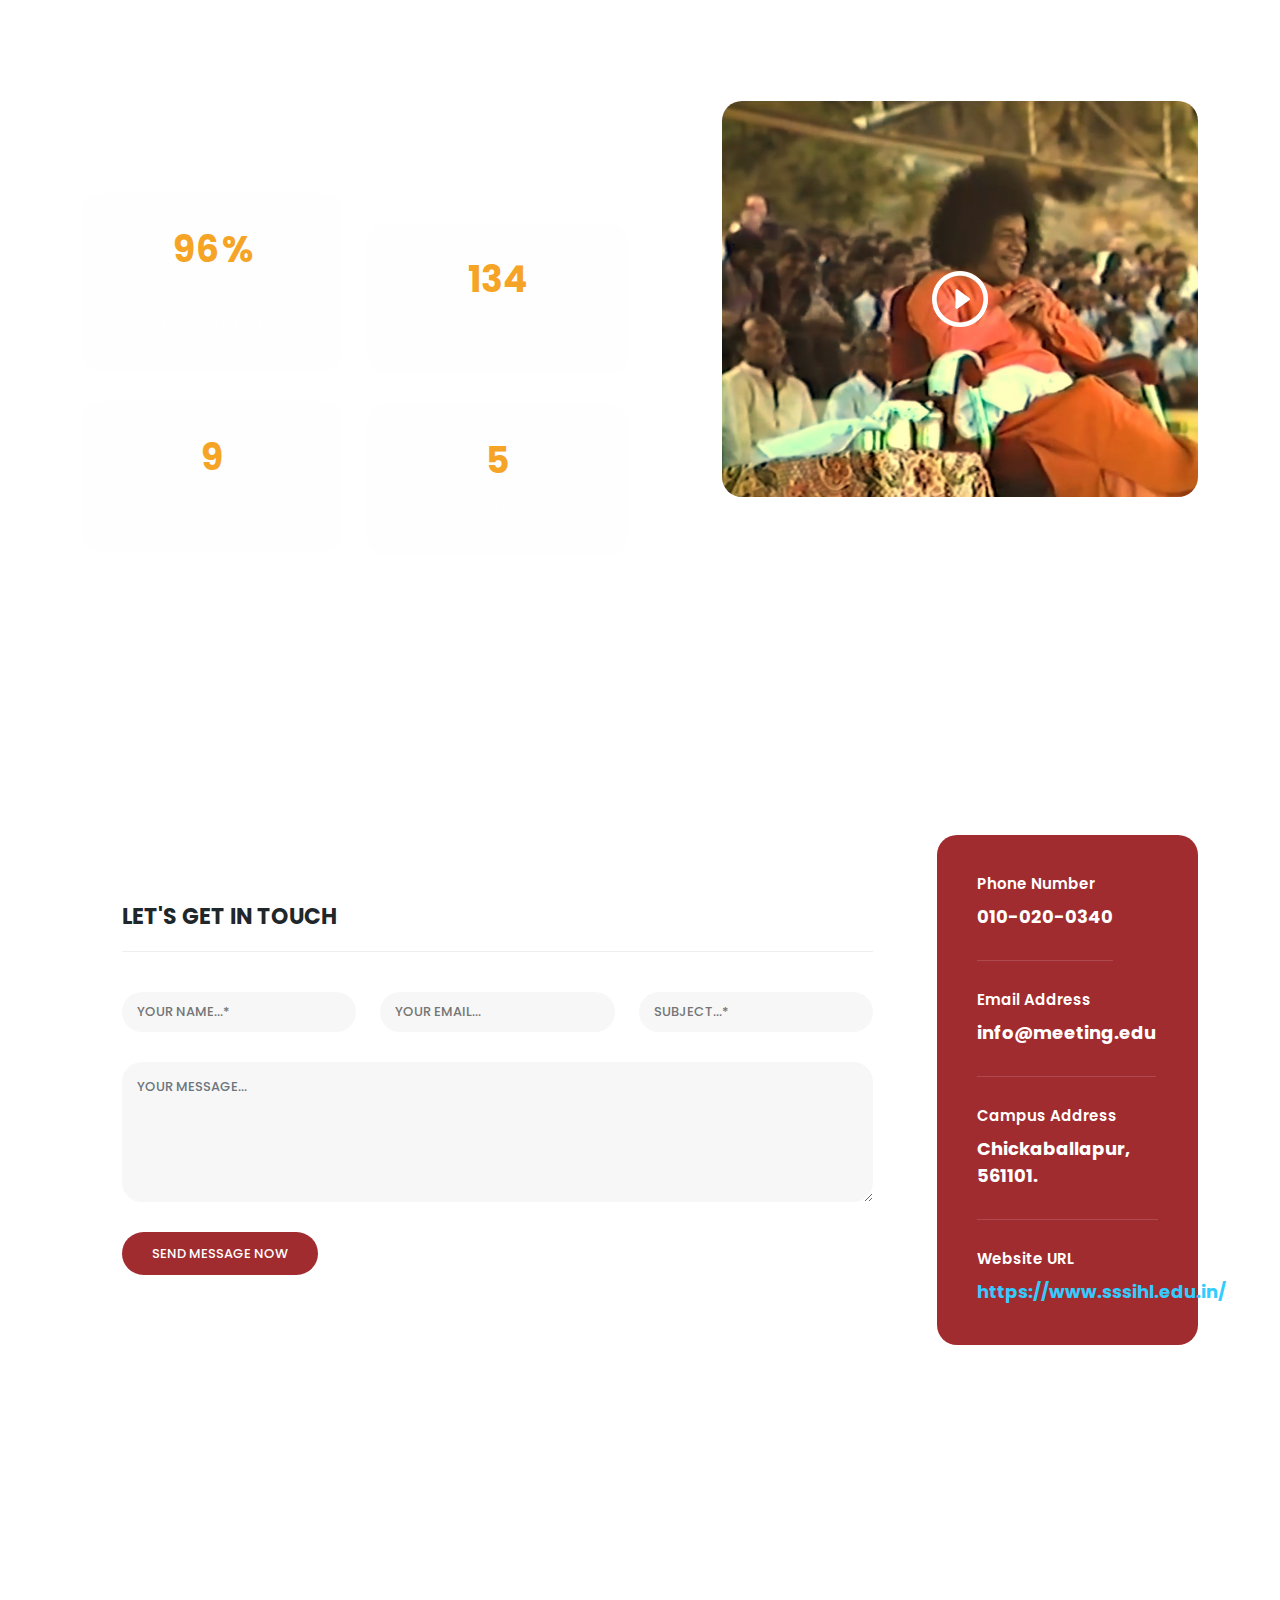
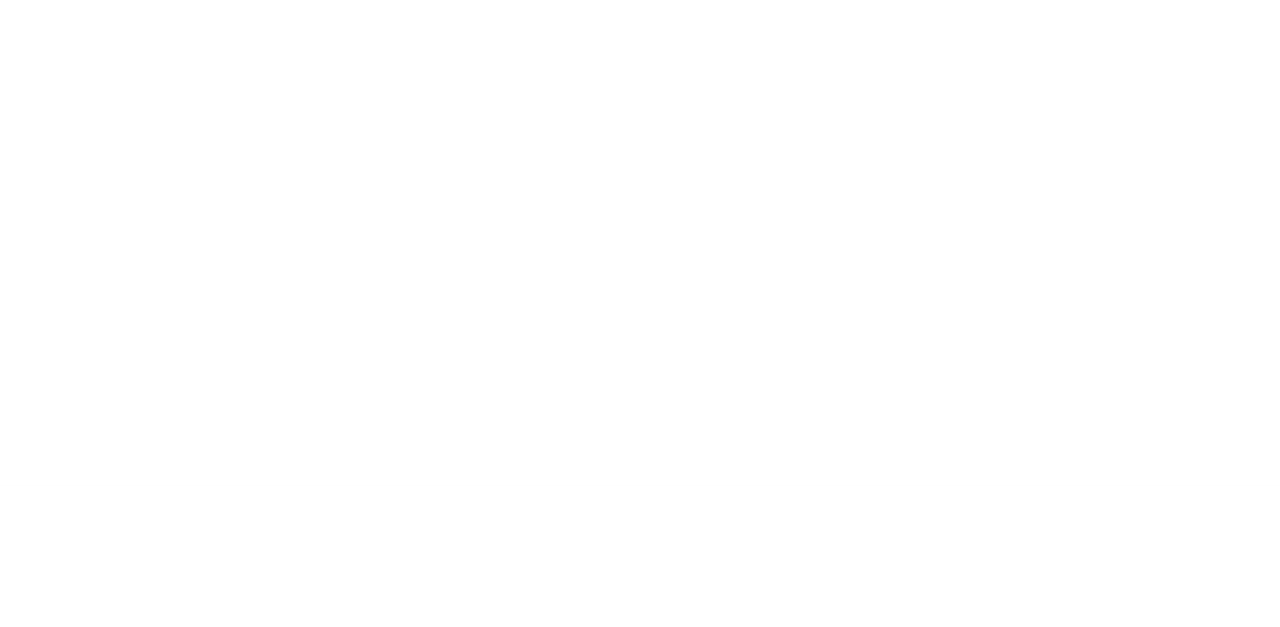
==== commit cc440204: "Update index.html" ====
--- a/index.html
+++ b/index.html
@@ -622,13 +622,33 @@
     </div>
 
     <!-- Google Maps Embed -->
-    <div class="mapouter">
-        <div class="gmap_canvas">
-            <iframe class="gmap_iframe" width="100%" frameborder="0" scrolling="no" marginheight="0" marginwidth="0"
-                src="https://maps.google.com/maps?width=1705&amp;height=399&amp;hl=en&amp;q=sri sathya sai institute of higher learning muddenahalli&amp;t=k&amp;z=18&amp;ie=UTF8&amp;iwloc=B&amp;output=embed">
-            </iframe>
-        </div>
+  <div class="mapouter">
+    <div class="gmap_canvas">
+        <iframe class="gmap_iframe" width="100%" frameborder="0" scrolling="no" marginheight="0" marginwidth="0"
+            src="https://maps.google.com/maps?width=1705&amp;height=600&amp;hl=en&amp;q=sri sathya sai institute of higher learning muddenahalli&amp;t=k&amp;z=18&amp;ie=UTF8&amp;iwloc=B&amp;output=embed">
+        </iframe>
     </div>
+    <style>
+        .mapouter {
+            position: relative;
+            text-align: right;
+            width: 100%;
+            height: 600px; /* Increased Height */
+        }
+
+        .gmap_canvas {
+            overflow: hidden;
+            background: none !important;
+            width: 100%;
+            height: 600px; /* Increased Height */
+        }
+
+        .gmap_iframe {
+            height: 600px !important; /* Increased Height */
+        }
+    </style>
+</div>
+
 
     <!-- Footer -->
     <div class="footer">
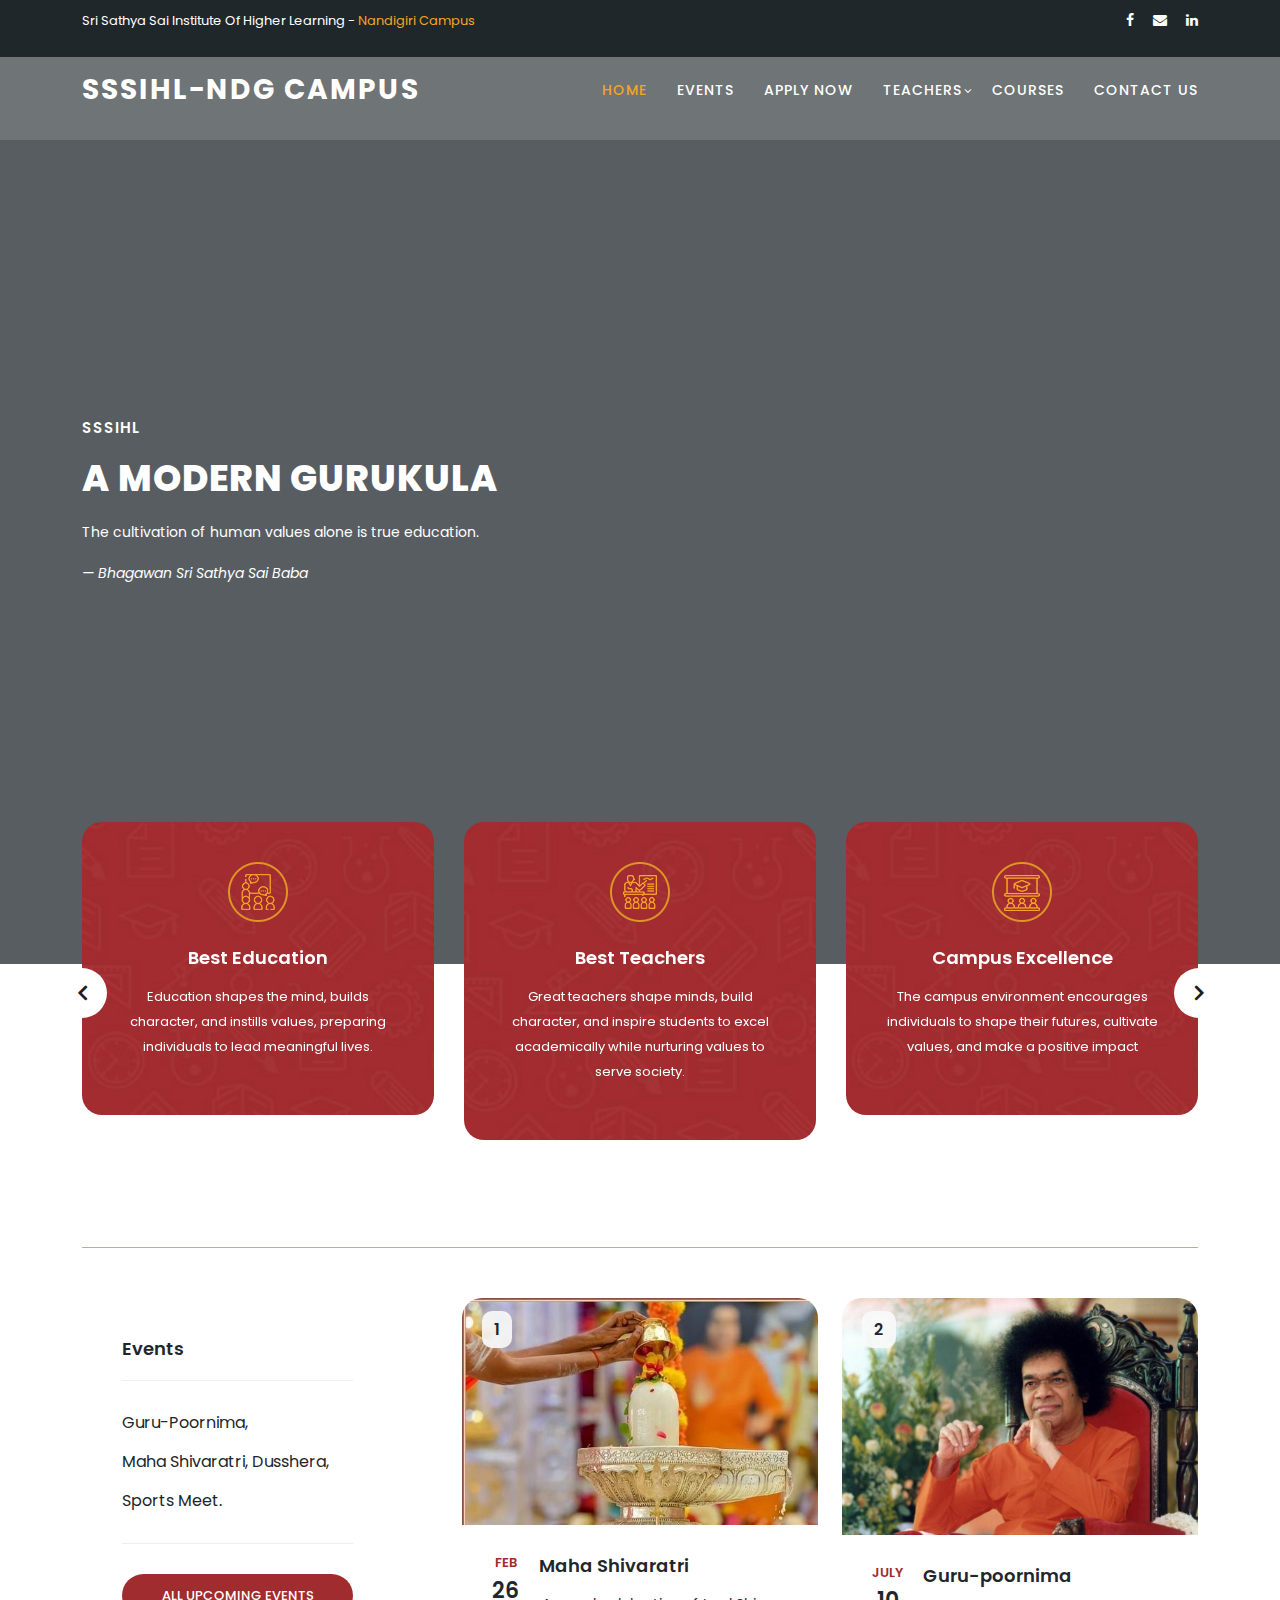
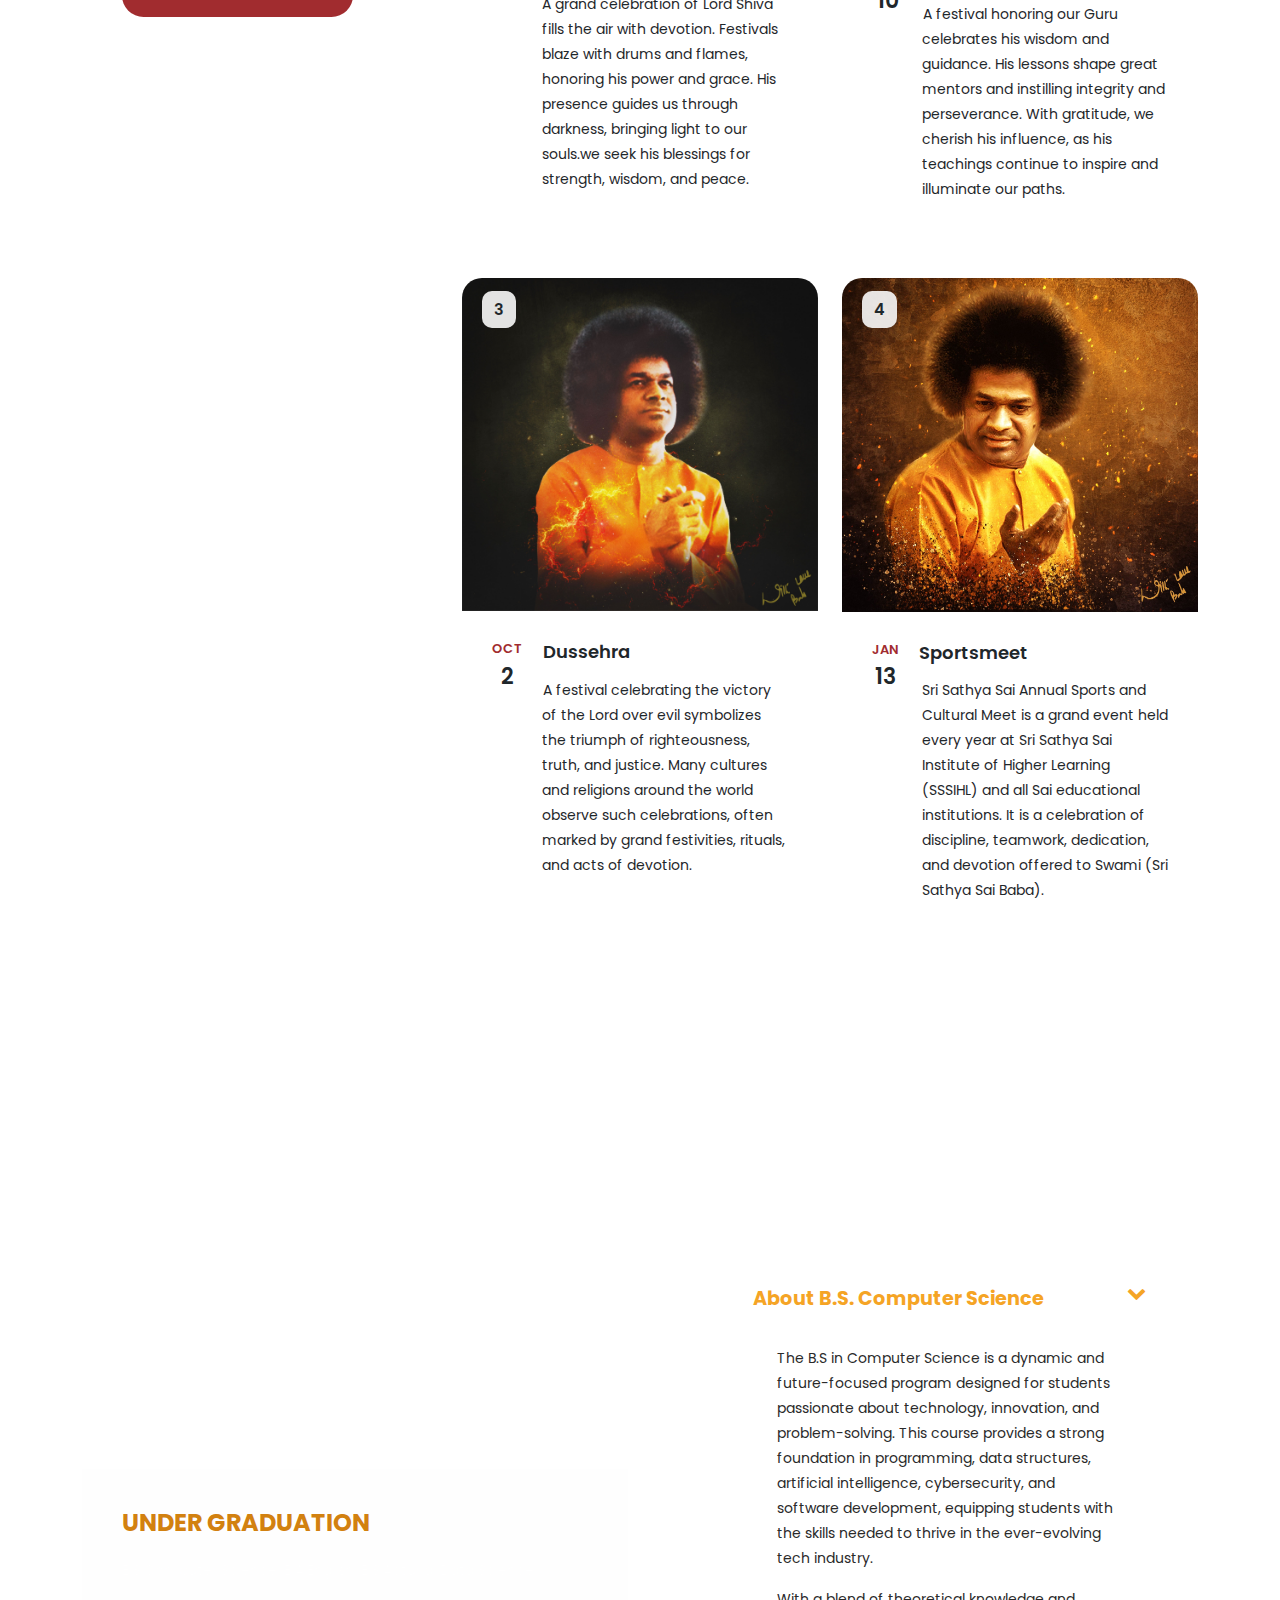
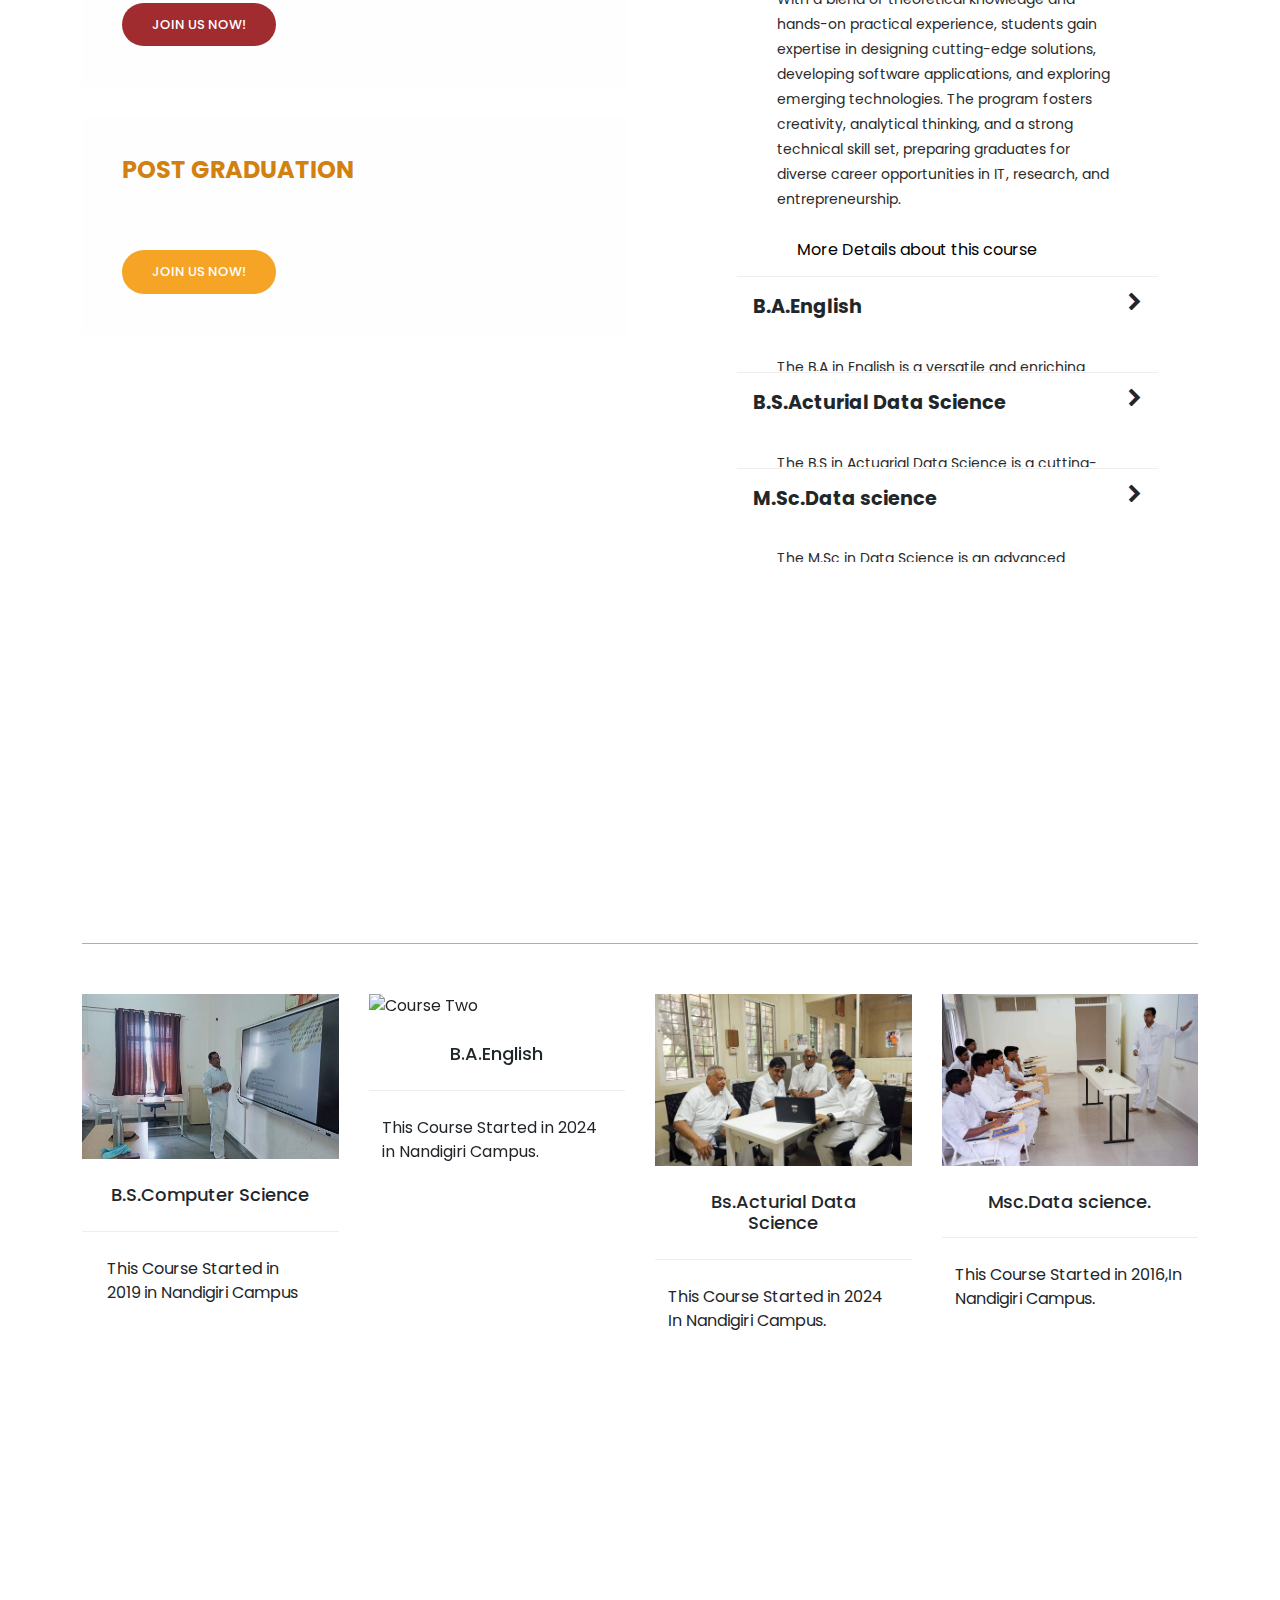
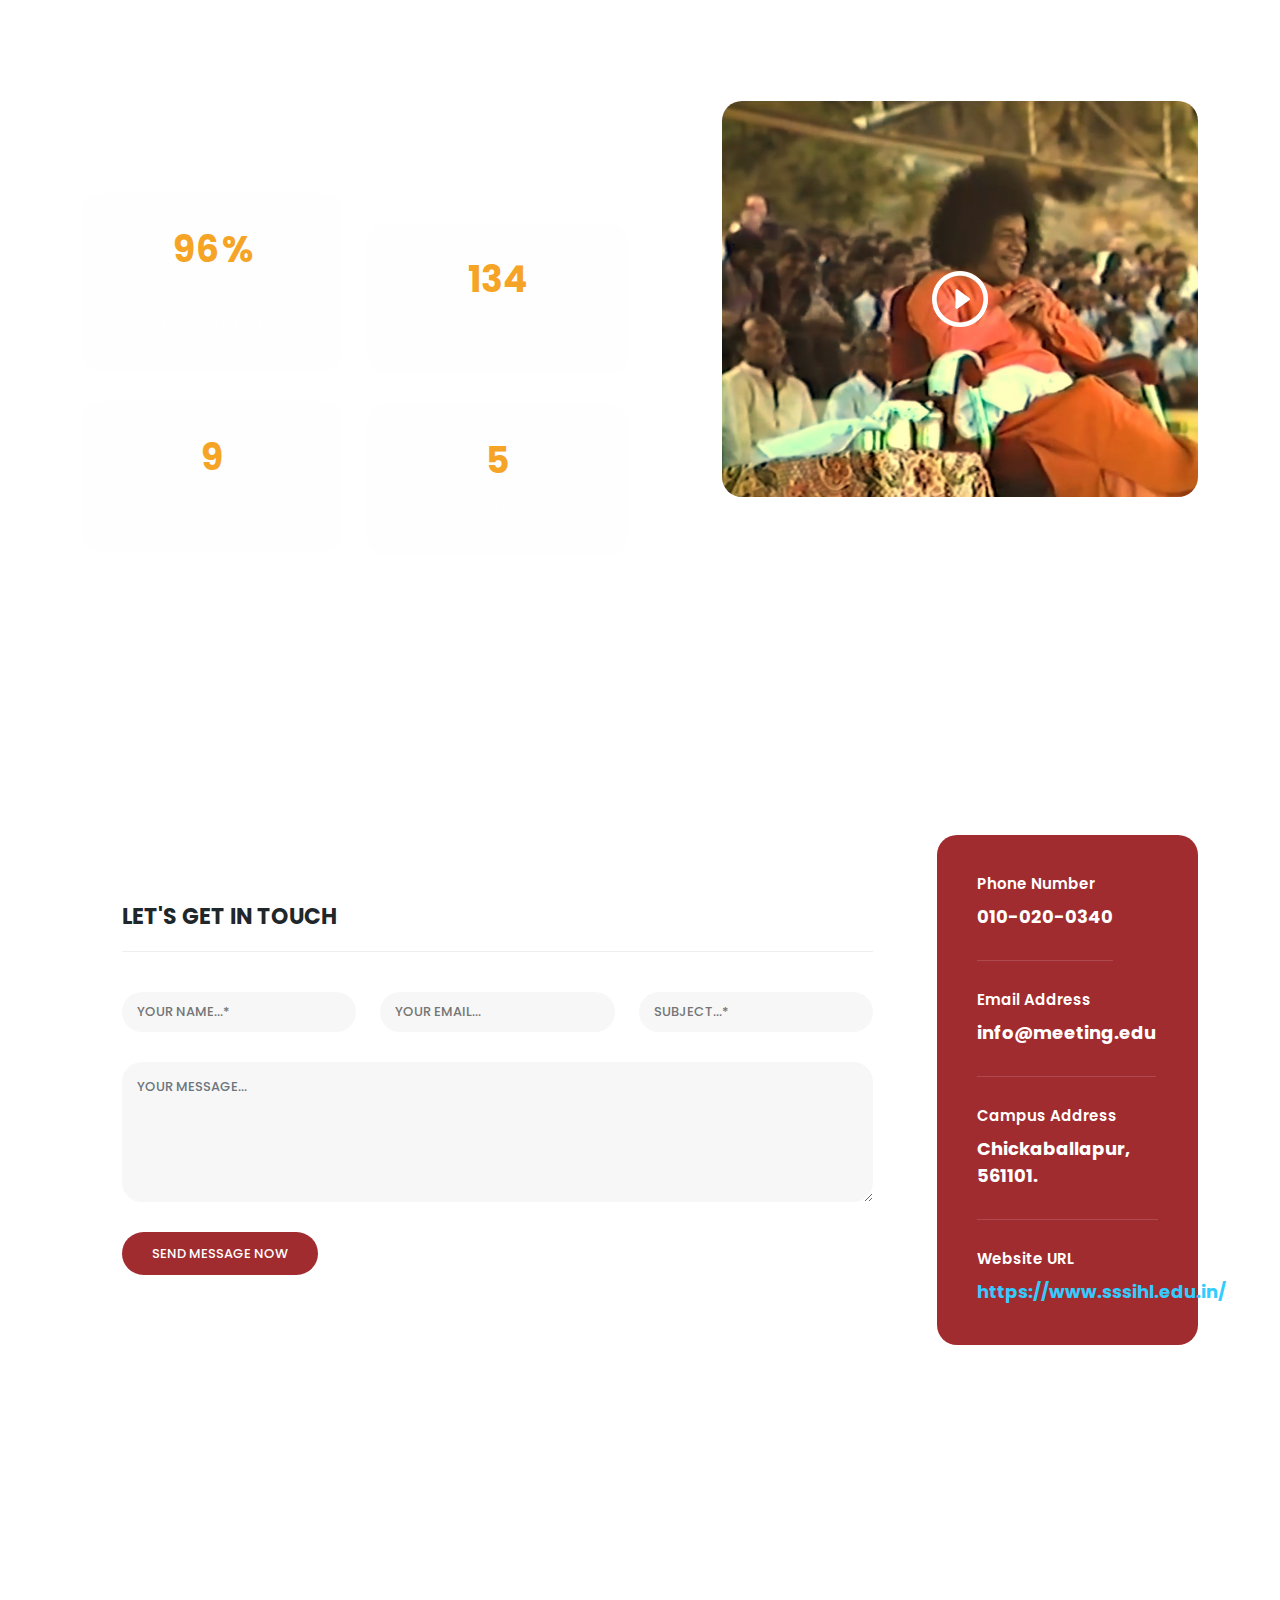
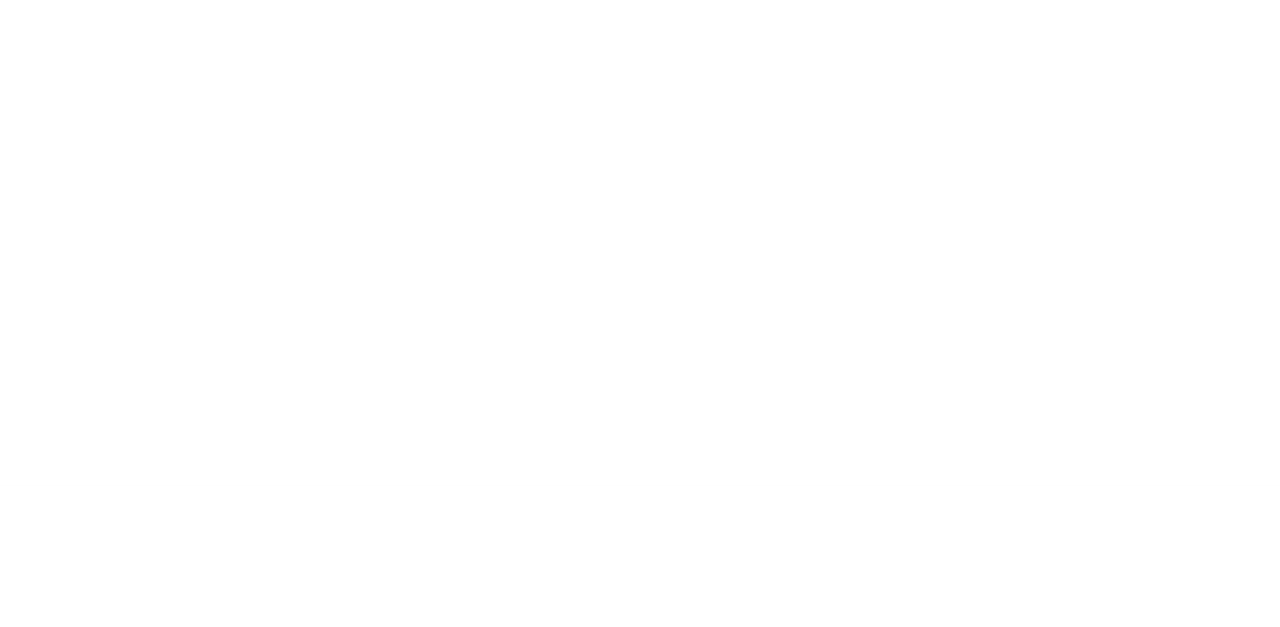
==== commit aa256b9d: "Update index.html" ====
--- a/index.html
+++ b/index.html
@@ -38,7 +38,7 @@
             <ul>
               <li><a href="#"><i class="fa fa-facebook"></i></a></li>
               <li><a href="ndgsssihl.edu.in"><i class="fa fa-envelope"></i></a></li>
-              <li><a href="https://www.linkedin.com/in/sssihl-ndg/"><i class="fa fa-linkedin"></i></a></li>
+              <li><a href="https://www.linkedin.com/company/sssihl-ndg/posts/?feedView=all"><i class="fa fa-linkedin"></i></a></li>
             </ul>
           </div>
         </div>
@@ -174,10 +174,10 @@
             <div class="categories">
               <h4>Events</h4>
 <ul>
-    <li>Guru-Poornima</li>
-    <li>Maha Shivaratri</li>
-    <li>Dusshera</li>
-    <li>Sports Meet</li>
+    <li>Guru-Poornima, </li>
+    <li>Maha Shivaratri, </li>
+    <li>Dusshera, </li>
+    <li>Sports Meet.</li>
 </ul>
 
              <div class="main-button-red">
--- a/assets/css/templatemo-edu-meeting.css
+++ b/assets/css/templatemo-edu-meeting.css
@@ -1433,7 +1433,7 @@
 */
 
 section.heading-page {
-  background-image: url(../images/swami2.jpg);
+  background-image: url(../images/meet.jpg);
   background-position: center center;
   background-repeat: no-repeat;
   background-size: cover;
